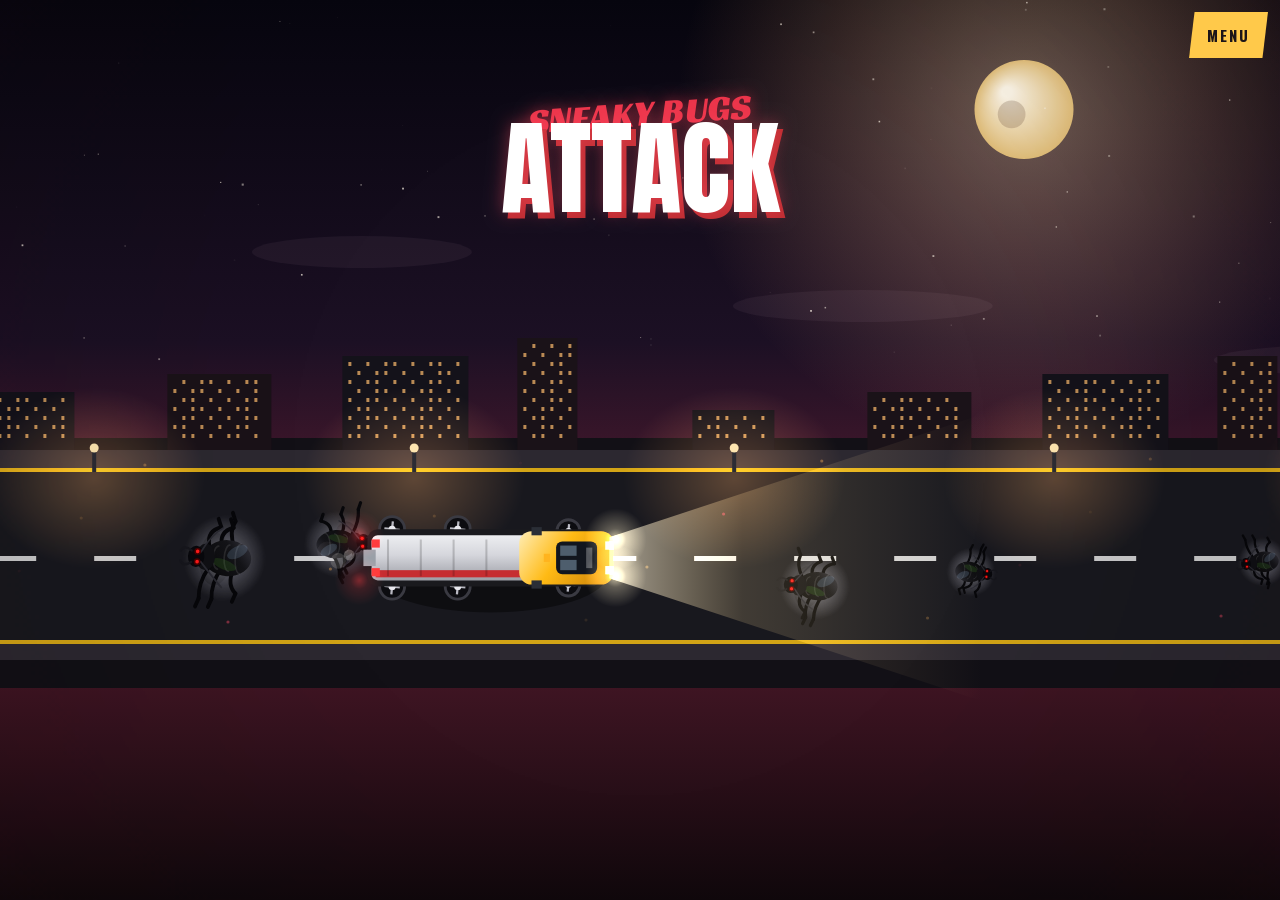
==== index.html @ 1ef84d7a "Robaki v4.9: warm flash on a successful squash. A short success flash, a slightly stronger kill shak" ====
<!DOCTYPE html>
<html lang="pl">
<head>

  <meta charset="UTF-8" />
  <meta name="viewport" content="width=device-width, initial-scale=1, maximum-scale=1, user-scalable=no, viewport-fit=cover" />
  <meta name="apple-mobile-web-app-capable" content="yes" />
  <meta name="mobile-web-app-capable" content="yes" />
  <meta name="apple-mobile-web-app-status-bar-style" content="black-translucent" />
  <meta name="theme-color" content="#1c1518" />
  <title>Sneaky Bugs – darmowa gra bez reklam | Stop60</title>
  <meta name="apple-mobile-web-app-title" content="Sneaky Bugs" />
  <meta name="application-name" content="SNEAKY BUGS" />
  <meta name="description" content="Darmowa gra bez reklam w przeglądarce: nocny truck park, 60 sekund, czarne robaki o czerwonych oczach. Bez konta – zagraj w Sneaky Bugs." />
  <meta name="robots" content="index,follow,max-image-preview:large" />
  <meta property="og:title" content="Sneaky Bugs – darmowa gra bez reklam | Stop60" />
  <meta property="og:description" content="Darmowa gra bez reklam w przeglądarce: nocny truck park, 60 sekund, czarne robaki o czerwonych oczach. Bez konta – zagraj w Sneaky Bugs." />
  <meta property="og:type" content="website" />
  <meta property="og:site_name" content="Stop60" />
  <meta property="og:url" content="https://stop60.no/robaki/" />
  <meta property="og:locale" content="pl_PL" />
  <meta property="og:locale:alternate" content="en_GB" />
  <link rel="canonical" href="https://stop60.no/robaki/" />
  <link rel="alternate" hreflang="pl" href="https://stop60.no/robaki/" />
  <link rel="alternate" hreflang="en" href="https://stop60.no/robaki/en/" />
  <link rel="alternate" hreflang="x-default" href="https://stop60.no/robaki/" />
  <meta property="og:image" content="https://stop60.no/robaki/intro.jpg" />
  <meta name="twitter:card" content="summary_large_image" />
  <meta name="twitter:title" content="Sneaky Bugs – darmowa gra bez reklam | Stop60" />
  <meta name="twitter:description" content="Darmowa gra bez reklam w przeglądarce: nocny truck park, 60 sekund, czarne robaki o czerwonych oczach. Bez konta – zagraj w Sneaky Bugs." />
  <meta name="twitter:image" content="https://stop60.no/robaki/intro.jpg" />
  <meta name="copyright" content="© 2026 Stop60" />
  <meta name="robaki-version" content="v4.7-fast-start" />
  <link rel="apple-touch-icon" sizes="180x180" href="apple-touch-icon.png?v=1"/>
  <link rel="icon" type="image/png" sizes="32x32" href="favicon-32.png?v=1"/>
  <link rel="icon" type="image/png" sizes="16x16" href="favicon-16.png?v=1"/>
  <link rel="icon" href="favicon.ico?v=1" sizes="any"/>
  <link rel="manifest" href="manifest.webmanifest?v=1"/>
  <link rel="stylesheet" href="fonts/fonts.css?v=4.4" />
  <style>
    /* =====================================================================
       THEME — every colour / font of the game lives here.
       The canvas reads the same variables at start-up (THEME object in JS),
       so changing a value below re-skins menus, HUD AND the drawn world.
       Palette: night truck park (charcoal / burgundy / red / pink-red / white)
       ===================================================================== */
    :root {
      --c-ink:   #1c1518;   /* black / charcoal background */
      --c-wine:  #351b20;   /* burgundy panels */
      --c-red:   #c62d31;   /* vivid red: buttons, accents */
      --c-pink:  #ed354b;   /* bright pink-red: highlights, focus */
      --c-white: #f5f5f5;   /* text */
      --c-muted: #b9a9ad;   /* secondary text */
      --c-gold:  #ffc94a;   /* points / combo */
      --c-good:  #5fe08a;   /* time bonus / ok */
      --c-venom: #8cff3a;   /* venom green */
      --c-eye:   #ff1a1a;   /* blood-red bug eyes */
      --font-ui:    'Oswald', 'Arial Narrow', 'Roboto Condensed', Impact, sans-serif;     /* bold condensed UI */
      --font-title: 'Racing Sans One', 'Oswald', Impact, sans-serif;                      /* italic sporty accent */
      --font-heavy: 'Anton', Impact, 'Arial Black', sans-serif;                            /* heavy block headings */
      --bg-lines: repeating-radial-gradient(ellipse 140% 90% at 115% 115%, rgba(255,255,255,0) 0 13px, rgba(255,255,255,.075) 13px 14px);
      --bg-grad: linear-gradient(180deg, rgba(28,21,24,.97) 0%, rgba(40,22,26,.93) 42%, rgba(120,30,36,.9) 78%, rgba(198,45,49,.92) 100%);
      --panel: rgba(28,21,24,.86);
      --radius: 4px;
    }
    * { box-sizing: border-box; margin: 0; padding: 0; -webkit-tap-highlight-color: transparent; -webkit-user-select: none; user-select: none; -webkit-touch-callout: none; }
    html, body {
      width: 100%; height: 100%; background: var(--c-ink); overflow: hidden;
      font-family: var(--font-ui); color: var(--c-white);
      position: fixed; inset: 0; touch-action: none; overscroll-behavior: none;
    }
    #wrap, #stage { position: absolute; inset: 0; width: 100%; height: 100%; }
    canvas { display: block; width: 100%; height: 100%; background: var(--c-ink); touch-action: none; }
    #safeProbe { position: absolute; left: 0; top: 0; width: 1px; height: 1px; visibility: hidden; padding-top: env(safe-area-inset-top, 0px); padding-bottom: env(safe-area-inset-bottom, 0px); padding-left: env(safe-area-inset-left, 0px); padding-right: env(safe-area-inset-right, 0px); }

    /* ---------------- HUD ---------------- */
    #hud { position: absolute; left: 0; right: 0; top: 0; pointer-events: none; padding: calc(6px + env(safe-area-inset-top, 0px)) 8px 0; }
    .hud-top { display: flex; gap: 6px; align-items: stretch; }
    .hcard { background: linear-gradient(180deg, rgba(36,22,26,.88), rgba(14,10,12,.82)); border: 1px solid rgba(255,255,255,.1); border-left: 3px solid var(--c-red); padding: 3px 8px 4px; border-radius: 8px; display: flex; flex-direction: column; justify-content: center; min-width: 66px; box-shadow: 0 8px 22px rgba(0,0,0,.35), inset 0 1px 0 rgba(255,255,255,.08); -webkit-backdrop-filter: blur(8px); backdrop-filter: blur(8px); }
    .hcard label, .hmid label { font-size: 10px; letter-spacing: 1.5px; color: var(--c-muted); font-weight: 500; }
    .hcard b { font-family: var(--font-heavy); font-weight: 400; font-size: 26px; line-height: 1; letter-spacing: .5px; text-shadow: 0 2px 8px rgba(0,0,0,.45); }
    .hcard.time b.low { color: var(--c-pink); animation: lowPulse .55s ease-in-out infinite; }
    .hcard.score { border-left-color: var(--c-gold); text-align: right; align-items: flex-end; }
    .hcard.score b { color: var(--c-gold); font-size: 22px; text-shadow: 0 0 14px rgba(255,201,74,.55); }
    .hmid { flex: 1; min-width: 0; background: linear-gradient(180deg, rgba(36,22,26,.88), rgba(14,10,12,.82)); border: 1px solid rgba(255,255,255,.1); border-radius: 8px; padding: 4px 8px 5px; box-shadow: 0 8px 22px rgba(0,0,0,.35), inset 0 1px 0 rgba(255,255,255,.08); -webkit-backdrop-filter: blur(8px); backdrop-filter: blur(8px); }
    .hrow { display: flex; justify-content: space-between; align-items: baseline; gap: 6px; font-size: 12px; letter-spacing: .5px; white-space: nowrap; }
    .hrow span { overflow: hidden; text-overflow: ellipsis; }
    .bar { height: 8px; background: rgba(255,255,255,.12); margin: 2px 0 3px; border-radius: 2px; overflow: hidden; transform: skewX(-18deg); }
    .bar > div { height: 100%; width: 100%; background: linear-gradient(90deg, #ff5a62, var(--c-pink)); box-shadow: 0 0 10px rgba(237,53,75,.65); transition: width .15s; }
    .bar > div.hurt { background: linear-gradient(90deg, #ff2030, #ffd0d6); animation: lowPulse .4s ease-in-out infinite; }
    .bar.thin { height: 4px; margin: 2px 0 1px; }
    .bar.thin > div { background: linear-gradient(90deg, #fff, var(--c-gold)); transition: none; }
    #waveTxt { color: var(--c-white); font-weight: 600; }
    #aliveTxt { color: var(--c-pink); font-weight: 600; }
    #nextSkill { color: var(--c-muted); font-size: 11px; }
    .hbtns { display: flex; flex-direction: column; gap: 4px; }
    .hbtns button { pointer-events: auto; }
    #chips { display: flex; flex-wrap: wrap; gap: 4px; margin-top: 5px; min-height: 20px; }
    .chip { font-size: 11px; font-weight: 600; letter-spacing: 1px; padding: 2px 8px; background: var(--c-white); color: var(--c-ink); border-radius: 2px; transform: skewX(-12deg); }
    .chip.c-turbo { background: var(--c-gold); } .chip.c-crush { background: #ff8a3d; } .chip.c-armor { background: #9fd6ff; }

    /* ---------------- overlays ---------------- */
    .ov { position: absolute; inset: 0; display: flex; flex-direction: column; align-items: center; text-align: center;
          background: var(--bg-lines), var(--bg-grad);
          padding: calc(18px + env(safe-area-inset-top, 0px)) 18px calc(18px + env(safe-area-inset-bottom, 0px));
          overflow-y: auto; -webkit-overflow-scrolling: touch; touch-action: pan-y; }
    .ov > :first-child { margin-top: auto; } .ov > :last-child { margin-bottom: auto; }
    .ov.dim { background: var(--bg-lines), linear-gradient(180deg, rgba(28,21,24,.9), rgba(53,27,32,.92)); }
    .logo { display: flex; flex-direction: column; align-items: center; line-height: 1; margin-bottom: 6px; }
    .logo-top { font-family: var(--font-title); font-size: clamp(26px, 8vw, 40px); color: var(--c-pink); transform: rotate(-4deg); letter-spacing: 1px; text-shadow: 0 3px 0 var(--c-ink); }
    .logo-main { font-family: var(--font-heavy); font-size: clamp(38px, 12.5vw, 66px); letter-spacing: 1px; text-transform: uppercase; transform: skewX(-10deg); text-shadow: 0 4px 0 var(--c-red), 0 8px 18px rgba(0,0,0,.6); }
    #langSw { position: absolute; top: calc(10px + env(safe-area-inset-top, 0px)); left: calc(10px + env(safe-area-inset-left, 0px)); display: flex; gap: 4px; z-index: 5; }
    #langSw .ibtn { width: 44px; height: 40px; font-size: 14px; letter-spacing: 1px; }
    #langSw .ibtn.on { background: var(--c-red); border-color: var(--c-white); }
    .icons em { font-style: normal; }
    .logo-pl { margin-top: 2px; font-family: var(--font-title); font-size: 15px; letter-spacing: .5px; color: #e8dcdf; transform: rotate(-2deg); }
    .legal { font-size: 11px !important; color: var(--c-muted); margin: 8px 0 0 !important; letter-spacing: .3px; }
    .legal a { color: var(--c-white); text-decoration: underline; display: inline-block; padding: 8px 2px; margin: -8px 0; }
    .logo-sub { margin-top: 8px; font-weight: 600; font-size: 13px; letter-spacing: 3px; padding: 3px 12px; background: var(--c-white); color: var(--c-ink); transform: skewX(-12deg); }
    h1.head { font-family: var(--font-heavy); font-weight: 400; font-size: clamp(38px, 12vw, 64px); line-height: 1.02; text-transform: uppercase; transform: skewX(-8deg); text-shadow: 0 4px 0 var(--c-red), 0 8px 16px rgba(0,0,0,.6); }
    .kicker { font-family: var(--font-title); color: var(--c-pink); font-size: 20px; transform: rotate(-3deg); }
    .ov p { max-width: 520px; line-height: 1.4; margin: 6px 0; font-size: clamp(13px, 3.7vw, 16px); letter-spacing: .3px; }
    .checks { list-style: none; display: grid; grid-template-columns: 1fr 1fr; gap: 6px 14px; margin: 12px 0 6px; max-width: 360px; width: 100%; }
    .checks li { display: flex; align-items: center; justify-content: space-between; gap: 8px; font-style: italic; font-weight: 700; font-size: 13px; letter-spacing: .5px; text-transform: uppercase; text-align: left; }
    .checks li i { flex: none; width: 20px; height: 20px; background: var(--c-white); color: var(--c-ink); font-style: normal; font-weight: 700; line-height: 20px; text-align: center; border-radius: 2px; font-size: 14px; }
    .howto { font-size: 13px !important; color: #e8dcdf; }
    .icons { display: flex; flex-wrap: wrap; gap: 6px; justify-content: center; margin: 4px 0 2px; }
    .icons span { display: inline-flex; align-items: center; gap: 4px; font-size: 11px; letter-spacing: .5px; color: var(--c-white); }
    .icons b { width: 22px; height: 22px; line-height: 22px; text-align: center; border-radius: 3px; color: var(--c-ink); font-size: 13px; }
    .best { color: var(--c-gold); font-weight: 600; letter-spacing: 1px; }
    button { font-family: var(--font-ui); touch-action: manipulation; cursor: pointer; color: var(--c-white); }
    .btn { margin-top: 14px; padding: 14px 30px; font-size: 19px; font-weight: 700; letter-spacing: 2px; text-transform: uppercase;
           background: var(--c-red); border: 0; min-height: 52px; min-width: 190px;
           clip-path: polygon(7% 0, 100% 0, 93% 100%, 0 100%); box-shadow: inset 0 -4px 0 rgba(0,0,0,.25); }
    .btn:active { background: var(--c-pink); transform: scale(.98); }
    .btn.ghost { background: var(--c-white); color: var(--c-ink); font-size: 16px; min-height: 46px; min-width: 140px; }
    .btn.ghost:active { background: #ddd; }
    .btnrow { display: flex; gap: 8px; flex-wrap: wrap; justify-content: center; }
    .ibtn { margin: 0; padding: 0; width: 40px; height: 40px; min-width: 40px; font-size: 16px; font-weight: 700; background: var(--panel); border: 1px solid rgba(245,245,245,.35); border-radius: var(--radius); }
    .ibtn:active { background: var(--c-red); }
    #sndMenu { position: absolute; top: calc(10px + env(safe-area-inset-top, 0px)); right: 10px; z-index: 5; }
    #skip { position: absolute; z-index: 6; top: calc(12px + env(safe-area-inset-top, 0px)); right: 12px; margin: 0; font-size: 15px; font-weight: 700; padding: 10px 18px; min-width: 0; min-height: 46px;
            background: var(--c-gold) !important; color: var(--c-ink) !important; box-shadow: 0 0 0 2px rgba(0,0,0,.65), 0 4px 16px rgba(0,0,0,.7); }
    .nickbox { width: 100%; max-width: 340px; margin: 10px 0 0; text-align: left; }
    .nickbox > label { font-size: 12px; letter-spacing: 2px; color: var(--c-white); font-weight: 600; display: block; margin-bottom: 4px; }
    input, textarea { -webkit-user-select: text; user-select: text; }
    #nick { width: 100%; font: 600 19px var(--font-ui); letter-spacing: 1px; padding: 10px 12px; background: rgba(28,21,24,.85); color: var(--c-white); border: 2px solid rgba(245,245,245,.5); border-radius: var(--radius); outline: none; touch-action: manipulation; }
    #nick:focus { border-color: var(--c-pink); box-shadow: 0 0 0 3px rgba(237,53,75,.35); }
    .err { color: #ffb1bb; font-size: 12px; min-height: 15px; margin-top: 3px; }
    .lb-note { font-size: 11px; line-height: 1.4; color: var(--c-muted); }
    .lb-note p { margin: 0 !important; font-size: 11px !important; max-width: none !important; }
    .lb-note a { color: var(--c-white); text-decoration: underline; display: inline-block; padding: 8px 4px; margin: -8px -4px; }
    .chk { display: flex; align-items: center; gap: 10px; min-height: 44px; cursor: pointer; font-size: 13px; color: var(--c-white); }
    .nickbox > label.chk { display: flex; font-size: 13px; letter-spacing: normal; font-weight: 400; margin: 0; }
    .chk input { width: 22px; height: 22px; accent-color: var(--c-red); margin: 0; flex: none; }
    #hint { position: absolute; left: 0; right: 0; bottom: calc(140px + env(safe-area-inset-bottom, 0px)); text-align: center; pointer-events: none; display: none; }
    #hint span { display: inline-block; background: var(--panel); border-left: 3px solid var(--c-pink); padding: 6px 12px; font-size: 14px; letter-spacing: .5px; }
    .scorebig { margin: 10px 0 2px; display: flex; flex-direction: column; align-items: center; max-width: 100%; min-width: 0; }
    .scorebig small { font-size: 13px; letter-spacing: 2px; color: var(--c-muted); }
    .scorebig b { font-family: var(--font-heavy); font-weight: 400; font-size: 56px; line-height: 1; color: var(--c-gold); text-shadow: 0 4px 0 var(--c-red); }
    .scorebig span { font-size: 11px; letter-spacing: 3px; }
    .stats { display: grid; grid-template-columns: repeat(3, 1fr); gap: 5px; width: 100%; max-width: 360px; margin: 8px 0; }
    .stats div { background: var(--panel); border-top: 2px solid var(--c-red); padding: 5px 2px 6px; border-radius: 2px; }
    .stats b { display: block; font-family: var(--font-heavy); font-weight: 400; font-size: 20px; }
    .stats small { font-size: 10px; letter-spacing: 1px; color: var(--c-muted); text-transform: uppercase; }
    .rank { width: 100%; max-width: 340px; margin: 8px 0 0; text-align: left; font-size: 15px; }
    .rank-cap { font-size: 11px; letter-spacing: 2px; color: var(--c-white); font-weight: 600; text-align: center; margin-bottom: 4px; }
    .rank ol { list-style: none; border-radius: var(--radius); overflow: hidden; }
    .rank li { display: flex; gap: 8px; padding: 5px 10px 5px 0; background: rgba(28,21,24,.82); border-top: 1px solid rgba(245,245,245,.08); align-items: center; }
    .rank li:first-child { border-top: 0; }
    .rank li .pos { width: 30px; text-align: center; flex: none; background: var(--c-wine); align-self: stretch; display: flex; align-items: center; justify-content: center; margin: -5px 0; font-weight: 700; color: var(--c-white); }
    .rank li:nth-child(1) .pos, .rank li:nth-child(2) .pos, .rank li:nth-child(3) .pos { background: var(--c-red); }
    .rank li .nm { flex: 1; overflow: hidden; text-overflow: ellipsis; white-space: nowrap; letter-spacing: .5px; }
    .rank li .sc { color: var(--c-gold); flex: none; font-weight: 600; }
    .rank li .tag { color: var(--c-pink); font-size: 11px; }
    .rank li.mine .nm { color: #ffd0d6; }
    .rank li.me { background: linear-gradient(90deg, var(--c-red), var(--c-wine)); }
    .rank li.me .nm, .rank li.me .sc { color: var(--c-white); font-weight: 700; }
    .rank .empty { text-align: center; color: var(--c-muted); padding: 10px; font-size: 13px; background: rgba(28,21,24,.8); }
    .endside { width: 100%; display: flex; flex-direction: column; align-items: center; flex-shrink: 0; }
    .evlog { width: 100%; max-width: 360px; margin: 8px 0 0; text-align: left; }
    .evsum { display: flex; flex-wrap: wrap; gap: 4px; justify-content: center; margin-bottom: 4px; }
    .evsum span { font-size: 11px; letter-spacing: .5px; padding: 2px 7px; background: rgba(28,21,24,.85); border: 1px solid rgba(245,245,245,.18); border-radius: 2px; white-space: nowrap; }
    .evsum b { color: var(--c-gold); font-weight: 700; }
    .evlog ol { list-style: none; max-height: 132px; overflow-y: auto; -webkit-overflow-scrolling: touch; overscroll-behavior: contain; touch-action: pan-y;
                background: rgba(28,21,24,.82); border-radius: var(--radius); padding: 2px 0; }
    .evlog li { display: flex; gap: 8px; align-items: baseline; padding: 2px 8px; font-size: 12px; line-height: 1.35; border-left: 3px solid rgba(245,245,245,.25); }
    .evlog li + li { border-top: 1px solid rgba(245,245,245,.06); }
    .evlog li time { flex: none; width: 34px; color: var(--c-muted); font-variant-numeric: tabular-nums; font-size: 11px; }
    .evlog li span { flex: 1; min-width: 0; overflow-wrap: anywhere; }
    .evlog li.k-wave { border-left-color: var(--c-pink); } .evlog li.k-skill { border-left-color: var(--c-gold); } .evlog li.k-pick { border-left-color: #9fd6ff; }
    .evlog li.k-time { border-left-color: var(--c-good); } .evlog li.k-zone { border-left-color: #c9b7ff; } .evlog li.k-combo { border-left-color: #ff8a3d; }
    .evlog li.k-hp { border-left-color: #ff3030; } .evlog li.k-end { border-left-color: var(--c-white); font-weight: 600; }
    .evlog .empty { text-align: center; color: var(--c-muted); padding: 8px; font-size: 12px; border: 0; display: block; }
    .send { font-size: 12px !important; color: var(--c-muted); min-height: 16px; margin: 6px 0 0 !important; }
    .send.bad { color: #ffb1bb; } .send.ok { color: var(--c-good); }
    #hudNick { max-width: 74px; overflow: hidden; text-overflow: ellipsis; white-space: nowrap; }

    /* ---------- iPhone landscape (Dynamic Island / home bar on the sides): keep everything inside the safe area ---------- */
    #hud { padding-left: calc(8px + env(safe-area-inset-left, 0px)); padding-right: calc(8px + env(safe-area-inset-right, 0px)); }
    .ov { padding-left: calc(18px + env(safe-area-inset-left, 0px)); padding-right: calc(18px + env(safe-area-inset-right, 0px)); }
    #sndMenu { right: calc(10px + env(safe-area-inset-right, 0px)); }
    #skip { right: calc(12px + env(safe-area-inset-right, 0px)); }
    /* short landscape screens: menu and end screen in two columns, so START / JESZCZE RAZ fit without scrolling */
    @media (orientation: landscape) and (max-height: 520px) {
      #end-overlay:not([style*="none"]) { display: grid !important; }
      #end-overlay { grid-template-columns: minmax(0, 1.15fr) minmax(0, 1fr); column-gap: 28px; align-content: center; justify-items: center; align-items: center; padding-top: calc(10px + env(safe-area-inset-top, 0px)); padding-bottom: calc(10px + env(safe-area-inset-bottom, 0px)); }
      .ov > :first-child, .ov > :last-child { margin-top: 0; margin-bottom: 0; }
      #end-overlay > * { grid-column: 1; }
      #end-overlay > #endSide { grid-column: 2; grid-row: 1 / span 6; align-self: center; margin: 0; height: calc(100vh - 86px - env(safe-area-inset-top, 0px) - env(safe-area-inset-bottom, 0px)); height: calc(100dvh - 86px - env(safe-area-inset-top, 0px) - env(safe-area-inset-bottom, 0px)); }
      #endSide .evlog > .rank-cap, #endSide .evsum { margin-right: calc(48px + env(safe-area-inset-right, 0px)); }
      #endSide .rank { margin: 6px 0 0; flex: 1 1 0; min-height: 0; overflow-y: auto; overscroll-behavior: contain; }
      #endSide .evlog { margin: 0; flex: 1.5 1 0; min-height: 0; display: flex; flex-direction: column; }
      #endSide .evlog ol { max-height: none; flex: 1 1 auto; min-height: 0; }
      .evsum { gap: 3px; margin-bottom: 3px; } .evsum span { font-size: 10px; padding: 1px 4px; letter-spacing: 0; } .evlog li { font-size: 11.5px; padding: 1px 8px; }
      #end-overlay > #endSend { grid-column: 2; grid-row: 7; margin: 4px 0 0 !important; }
      #end-overlay > .btnrow { grid-row: 7; }
      #end-overlay .btn { margin-top: 6px; min-height: 44px; padding: 10px 18px; font-size: 16px; min-width: 140px; }
      #end-overlay h1.head { font-size: 38px; } #end-overlay .kicker { font-size: 16px; } #end-overlay p { margin: 2px 0; font-size: 12px; }
      .scorebig { margin: 2px 0 0; } .scorebig b { font-size: 40px; }
      .stats { margin: 4px 0; } .stats div { padding: 3px 2px 4px; } .stats b { font-size: 16px; }
      .rank li { padding: 3px 10px 3px 0; font-size: 14px; } .rank li .pos { margin: -3px 0; }
      #rank-overlay h1.head, #pause-overlay h1.head { font-size: 40px; }
    }

    /* ===== v4.4 menu: one screen, no scrolling (portrait grid / landscape 3 columns) + QR ===== */
    #title-overlay { padding-top: calc(8px + env(safe-area-inset-top, 0px)); padding-bottom: calc(8px + env(safe-area-inset-bottom, 0px)); }
    .menu { margin: auto 0 !important; width: 100%; max-width: 400px; display: grid; grid-template-columns: auto minmax(0, 1fr); column-gap: 14px; row-gap: clamp(3px, 1vh, 9px);
            grid-template-areas: "logo logo" "qr checks" "howto howto" "icons icons" "nick nick" "best best" "btns btns" "legal legal"; align-items: center; }
    .menu .mA, .menu .mB, .menu .mQ { display: contents; }
    .menu .logo { grid-area: logo; margin: 0; } .menu .checks { grid-area: checks; } .menu .howto { grid-area: howto; } .menu .icons { grid-area: icons; }
    .menu .nickbox { grid-area: nick; margin: 0; max-width: none; } .menu .best { grid-area: best; margin: 0; } .menu .btnrow { grid-area: btns; } .menu .legal { grid-area: legal; margin: 0 !important; }
    .menu .qrbox { grid-area: qr; display: flex; flex-direction: column; align-items: center; gap: clamp(4px, .9vh, 8px); }
    .menu p { margin: 0; }
    .menu .best:empty { display: none; }
    .menu .logo-top { font-size: clamp(22px, min(8vw, 4.6vh), 40px); } .menu .logo-main { font-size: clamp(32px, min(12.5vw, 7.4vh), 66px); }
    .menu .logo-pl { font-size: clamp(12px, 2.2vh, 15px); } .menu .logo-sub { margin-top: clamp(3px, .9vh, 8px); font-size: clamp(10.5px, 2vh, 13px); }
    .menu .checks { grid-template-columns: 1fr; gap: clamp(3px, .9vh, 7px); margin: 0; max-width: none; }
    .menu .checks li { font-size: clamp(11px, 2vh, 13px); }
    .menu .howto { font-size: clamp(11.5px, 2vh, 13px) !important; line-height: 1.35; max-width: none; }
    .menu .icons { margin: 0; }
    .menu #nick { padding: clamp(6px, 1.3vh, 10px) 12px; font-size: clamp(16px, 2.8vh, 19px); }
    .menu .nickbox > label { margin-bottom: 3px; }
    .menu .err { min-height: 0; } .menu .err:empty { display: none; }
    .menu .lb-note { margin-top: 4px; }
    .menu .chk { min-height: clamp(32px, 5.6vh, 44px); }
    .menu .btnrow { flex-wrap: nowrap; width: 100%; }
    .menu .btnrow .btn { margin-top: 0; flex: 1 1 auto; min-width: 0; padding: clamp(9px, 1.8vh, 14px) 14px; min-height: clamp(44px, 7.4vh, 52px); }
    .menu .btnrow .btn:first-child { flex-grow: 1.4; }
    .menu .btnrow .btn.ghost { min-height: clamp(44px, 7.4vh, 52px); font-size: clamp(14px, 2.4vh, 16px); padding-left: 10px; padding-right: 10px; }
    .menu .legal a { padding: 6px 2px; margin: -6px 0; }
    .qr { margin: 0; display: flex; flex-direction: column; align-items: center; gap: 3px; }
    .qrsvg { display: block; width: var(--qr, clamp(84px, 15vh, 132px)); height: auto; background: #fff; border-radius: 3px; box-shadow: 0 2px 10px rgba(0,0,0,.45); }
    .qr figcaption { font-size: 11px; font-weight: 600; letter-spacing: .8px; color: var(--c-white); text-transform: uppercase; white-space: nowrap; }
    /* JS progressive fitting (only when the screen is really short) */
    .menu.fit1 .icons { display: none; }
    .menu.fit2 .checks { display: none; } .menu.fit2 .howto { grid-area: checks; text-align: left; }
    .menu.fit3 { --qr: 76px; } .menu.fit3 .logo-pl { display: none; }
    .menu.fit4 .logo-sub { display: none; } .menu.fit4 .chk { min-height: 30px; }
    .menu.fit5 .logo-top { font-size: 20px; } .menu.fit5 .logo-main { font-size: 30px; } .menu.fit5 .lb-note p { font-size: 10px !important; }
    .endqr { display: none; margin-top: 10px; } .endqr .qrsvg { --qr: 92px; width: 92px; }
    .endqr.show { display: flex; }
    @media (orientation: landscape) and (min-width: 1000px) and (min-height: 640px) {
      .menu .howto { font-size: 15px !important; } .menu .checks li { font-size: 14px; } .menu .icons span { font-size: 13px; }
      .menu .lb-note p { font-size: 12.5px !important; } .menu .chk { font-size: 15px; } .menu .nickbox > label { font-size: 14px; }
      .menu .legal { font-size: 12.5px !important; } .qr figcaption { font-size: 13px; }
      .menu .mA { max-width: 400px; } .menu .mB { max-width: 380px; }
    }
    @media (min-width: 760px) and (min-height: 521px) {
      .endqr { position: absolute; right: calc(28px + env(safe-area-inset-right, 0px)); bottom: calc(28px + env(safe-area-inset-bottom, 0px)); margin: 0; }
      .endqr .qrsvg { --qr: 120px; width: 120px; }
      .endqr.inl { position: static; margin-top: 10px; } .endqr.inl .qrsvg { width: 92px; }
    }
    @media (orientation: landscape) and (min-width: 560px) {
      .menu { max-width: 1040px; display: flex; flex-direction: row; align-items: center; justify-content: center; gap: clamp(14px, 3.2vw, 44px); }
      .menu .mA, .menu .mB, .menu .mQ { display: flex; flex-direction: column; align-items: center; gap: clamp(3px, 1.3vh, 10px); min-width: 0; }
      .menu .mA { flex: 1 1 0; max-width: 360px; } .menu .mB { flex: 1 1 0; max-width: 340px; } .menu .mQ { flex: none; gap: 10px; }
      .menu .checks { grid-template-columns: 1fr 1fr; column-gap: 12px; }
      .menu .logo-top { font-size: clamp(20px, 6vh, 40px); } .menu .logo-main { font-size: clamp(30px, 10vh, 66px); }
      .menu .logo-pl { font-size: clamp(11px, 3vh, 15px); } .menu .logo-sub { font-size: clamp(10px, 2.8vh, 13px); }
      .menu .checks li { font-size: clamp(10.5px, 3vh, 13px); } .menu .checks li i { width: 16px; height: 16px; line-height: 16px; font-size: 11px; }
      .menu .howto { font-size: clamp(11px, 3vh, 13px) !important; }
      .menu .chk { min-height: clamp(30px, 9vh, 44px); }
      .menu #nick { padding: clamp(5px, 1.8vh, 10px) 12px; font-size: clamp(15px, 4.4vh, 19px); }
      .menu .btnrow .btn, .menu .btnrow .btn.ghost { min-height: clamp(42px, 12vh, 52px); padding-top: 8px; padding-bottom: 8px; font-size: clamp(14px, 4.4vh, 19px); letter-spacing: 1px; }
      .menu .btnrow .btn.ghost { font-size: clamp(13px, 3.8vh, 16px); }
      .qrsvg { width: var(--qr, clamp(80px, 30vh, 150px)); }
      #langSw { position: static; }
      .menu.fit2 .checks { display: grid; } .menu.fit2 .howto { display: none; }
      .menu.fit3 .checks { display: none; }
    }
    /* share (Web Share API, fallback: copy link) */
    .shbtn { display: inline-flex; align-items: center; justify-content: center; gap: 6px; min-height: 34px; padding: 6px 12px; font: 600 12px var(--font-ui); letter-spacing: 1px; text-transform: uppercase; white-space: nowrap;
             color: var(--c-white); background: rgba(28,21,24,.85); border: 1px solid rgba(245,245,245,.45); border-radius: 999px; cursor: pointer; touch-action: manipulation; }
    .shbtn:active { background: var(--c-red); }
    .shico { width: 15px; height: 15px; flex: none; fill: none; stroke: var(--c-gold); stroke-width: 2.2; stroke-linecap: round; stroke-linejoin: round; }
    .bestrow { display: flex; flex-wrap: wrap; align-items: center; justify-content: center; gap: 6px 12px; margin: 4px 0; }
    .bestrow .best { margin: 0; } .bestrow .best:empty { display: none; }
    /* v4.8: spoiler-free result postcard (title, bug bar, points, clean path) */
    #endGrid { box-sizing: border-box; max-width: 100%; min-width: 0; margin: 8px 0 2px; padding: 8px 12px;
      font: 600 14px/1.35 ui-monospace, SFMono-Regular, Menlo, Consolas, "Courier New", monospace; letter-spacing: 0; text-transform: none; text-align: center;
      white-space: pre; color: var(--c-white); background: rgba(28,21,24,.9); border: 1px solid rgba(245,245,245,.4); border-radius: 8px;
      cursor: pointer; touch-action: manipulation; -webkit-user-select: none; user-select: none; overflow: hidden; }
    #endGrid:focus { outline: 2px solid var(--c-gold); outline-offset: 2px; }
    #endGrid:active { background: rgba(53,27,32,.95); border-color: var(--c-pink); }
    @media (orientation: landscape) and (max-height: 520px) {
      #endGrid { font-size: 12px; line-height: 1.25; padding: 3px 8px; margin-top: 2px; }
    }
    #toast { position: absolute; left: 50%; bottom: calc(26px + env(safe-area-inset-bottom, 0px)); transform: translate(-50%, 12px); z-index: 50; pointer-events: none; opacity: 0; transition: opacity .2s, transform .2s;
             background: var(--c-white); color: var(--c-ink); font: 600 14px var(--font-ui); letter-spacing: .5px; padding: 9px 16px; border-radius: 999px; box-shadow: 0 6px 20px rgba(0,0,0,.55); white-space: nowrap; }
    #toast.on { opacity: 1; transform: translate(-50%, 0); }
    .menu.fit4 .shbtn { min-height: 30px; padding: 4px 10px; }

    /* ===== v4.5 title cinematic + juicy start ===== */
    #title-overlay { background: transparent; transition: opacity .34s ease; }
    #title-overlay > .menu { margin-top: auto; margin-bottom: auto; }
    #title-overlay.show-menu {
      background: radial-gradient(100% 80% at 50% 30%, rgba(40,10,18,.12), rgba(8,6,10,.62) 74%);
    }
    #title-overlay.cold { background: transparent; overflow: hidden; }
    #title-overlay.cold .menu { position: absolute; width: 1px; height: 1px; overflow: hidden; opacity: 0; pointer-events: none; visibility: hidden; }
    #title-overlay.show-menu .menu { animation: menuIn .55s cubic-bezier(.16,.84,.32,1) both; }
    #title-overlay.leaving { opacity: 0; pointer-events: none; }
    #title-overlay.cold ~ #sndMenu { opacity: 0; pointer-events: none; }
    #coldSkip { position: absolute; z-index: 7; top: calc(12px + env(safe-area-inset-top, 0px)); right: calc(12px + env(safe-area-inset-right, 0px)); margin: 0; display: none;
      font-size: 15px; font-weight: 700; padding: 10px 18px; min-width: 0; min-height: 46px;
      background: var(--c-gold) !important; color: var(--c-ink) !important; box-shadow: 0 0 0 2px rgba(0,0,0,.65), 0 4px 16px rgba(0,0,0,.7); }
    #title-overlay.cold #coldSkip { display: block; pointer-events: auto; }
    /* v4.7: QR is for passing the game to a phone; hide it when the player is already on one */
    @media (max-width:900px), (pointer:coarse){
      .qrbox, #menuQr, figure.endqr, #endQr { display: none !important; }
    }
    #title-overlay.show-menu .logo-top { animation: logoIn .62s cubic-bezier(.16,.84,.32,1) both; }
    #title-overlay.show-menu .logo-main { animation: logoIn .7s cubic-bezier(.16,.84,.32,1) .08s both; }
    #title-overlay.show-menu .logo-pl { animation: logoIn .7s cubic-bezier(.16,.84,.32,1) .18s both; text-shadow: 0 0 16px rgba(255,80,110,.45); }
    #startBtn {
      background: linear-gradient(180deg, #ff5d68 0%, #e02b38 46%, #9d1824 100%);
      text-shadow: 0 2px 0 rgba(0,0,0,.28);
      filter: drop-shadow(0 5px 0 #6a1018) drop-shadow(0 0 12px rgba(255,60,80,.45));
      animation: startJuice 1.55s ease-in-out infinite;
    }
    #startBtn::after {
      content: ''; position: absolute; inset: 0; pointer-events: none;
      background: linear-gradient(105deg, transparent 32%, rgba(255,255,255,.5) 50%, transparent 68%);
      transform: translateX(-130%); animation: btnShine 2.6s ease-in-out infinite;
    }
    #startBtn { position: relative; overflow: hidden; }
    @keyframes startJuice {
      0%, 100% { filter: drop-shadow(0 5px 0 #6a1018) drop-shadow(0 0 8px rgba(255,60,80,.35)); }
      50% { filter: drop-shadow(0 5px 0 #6a1018) drop-shadow(0 0 18px rgba(255,90,110,.85)); }
    }
    @keyframes btnShine { 0%, 58% { transform: translateX(-130%); } 100% { transform: translateX(130%); } }
    @keyframes logoIn {
      from { opacity: 0; filter: blur(8px); }
      to { opacity: 1; filter: none; }
    }
    @keyframes menuIn { from { opacity: 0; transform: translateY(18px); } to { opacity: 1; transform: none; } }
    @keyframes lowPulse { 0%, 100% { opacity: 1; } 50% { opacity: .55; } }
    @media (prefers-reduced-motion: reduce) {
      #startBtn, #startBtn::after, .hcard.time b.low, .bar > div.hurt, #title-overlay.show-menu .logo-top, #title-overlay.show-menu .logo-main, #title-overlay.show-menu .logo-pl, #title-overlay.show-menu .menu { animation: none; }
    }
  /* stop60 flags v1 */#langSw .ibtn{line-height:1}#langSw .ibtn::before{content:'';display:block;width:16px;height:11px;margin:0 auto 2px;border-radius:2px;background:no-repeat center/100% 100%;box-shadow:0 0 0 1px rgba(0,0,0,.5)}#langSw [data-lang=pl]::before{background-image:url("data:image/svg+xml,%3Csvg xmlns='http://www.w3.org/2000/svg' viewBox='0 0 16 10'%3E%3Crect width='16' height='10' fill='%23fff'/%3E%3Crect y='5' width='16' height='5' fill='%23dc143c'/%3E%3C/svg%3E")}#langSw [data-lang=en]::before{background-image:url("data:image/svg+xml,%3Csvg xmlns='http://www.w3.org/2000/svg' viewBox='0 0 60 30' preserveAspectRatio='none'%3E%3Crect width='60' height='30' fill='%23012169'/%3E%3Cpath d='M0 0l60 30M60 0L0 30' stroke='%23fff' stroke-width='6'/%3E%3Cpath d='M0 0l60 30M60 0L0 30' stroke='%23c8102e' stroke-width='2.4'/%3E%3Cpath d='M30 0v30M0 15h60' stroke='%23fff' stroke-width='10'/%3E%3Cpath d='M30 0v30M0 15h60' stroke='%23c8102e' stroke-width='6'/%3E%3C/svg%3E")}
</style>
</head>
<body>
  <div id="wrap">
    <div id="stage">
      <canvas id="c" width="390" height="844"></canvas>
      <div id="safeProbe"></div>
      <div id="hud" style="display:none">
        <div class="hud-top">
          <div class="hcard time"><label data-i18n="hudTime">CZAS</label><b id="t">60.0</b></div>
          <div class="hmid">
            <div class="hrow"><label data-i18n="hudCab">KABINA</label><span id="hpTxt">100%</span></div>
            <div class="bar"><div id="hpbar"></div></div>
            <div class="hrow"><span id="waveTxt">FALA 1</span><span id="aliveTxt">0</span></div>
            <div class="bar thin"><div id="skillbar"></div></div>
            <div class="hrow"><span id="nextSkill"></span></div>
          </div>
          <div class="hcard score"><label id="hudNick">PUNKTY</label><b id="s">0</b></div>
          <div class="hbtns">
            <button id="pauseBtn" class="ibtn" type="button" aria-label="Pauza" data-i18n-aria="aPause">II</button>
            <button class="sndBtn ibtn" type="button" aria-label="Dźwięk" data-i18n-aria="aSound">🔊</button>
          </div>
        </div>
        <div id="chips"></div>
      </div>

      <div id="title-overlay" class="ov cold">
        <div class="menu" id="menu">
        <div class="mA">
        <div class="logo">
          <span class="logo-top">Sneaky</span>
          <span class="logo-main">BUGS</span>
          <span class="logo-pl" data-i18n="logoPl">Atak Czarnych Robaków</span>
          <span class="logo-sub" data-i18n="logoSub">NOCNY TRUCK PARK · 60 S</span>
        </div>
        <ul class="checks">
          <li><span data-i18n="chk1">60 s + premie</span><i>✓</i></li>
          <li><span data-i18n="chk2">Fale 6·8·10·12…</span><i>✓</i></li>
          <li><span data-i18n="chk3">5 stref na mapie</span><i>✓</i></li>
          <li><span data-i18n="chk4">Umiejętności</span><i>✓</i></li>
        </ul>
        <p class="howto" data-i18n="howto">Przytrzymaj palec — ciężarówka jedzie w to miejsce. Rozjeżdżaj robaki w&nbsp;ruchu i&nbsp;uciekaj przed jadem. Co 6 robaków nowa umiejętność, co 5 robaków +1&nbsp;s. Uwaga: gra ma błyski i&nbsp;wybuchy.</p>
        <div class="icons">
          <span><b style="background:#ff6b78">+</b><em data-i18n="icRepair">naprawa</em></span><span><b style="background:#5fe08a">T</b>+5 s</span><span><b style="background:#ffc94a">»</b><em data-i18n="icTurbo">turbo</em></span><span><b style="background:#ff8a3d">✸</b><em data-i18n="icCrush">miażdż.</em></span><span><b style="background:#9fd6ff">◆</b><em data-i18n="icArmor">pancerz</em></span><span><b style="background:#f5f5f5">!</b><em data-i18n="icHorn">klakson</em></span>
        </div>
        </div>
        <div class="mB">
        <div class="nickbox">
          <label for="nick" data-i18n="nickLabel">TWÓJ NICK</label>
          <input id="nick" type="text" maxlength="16" autocomplete="nickname" autocapitalize="off" autocorrect="off" spellcheck="false" enterkeyhint="go" placeholder="np. Jacek" data-i18n-ph="nickPh" />
          <div class="err" id="nickErr"></div>
          <div class="lb-note">
            <p><span data-i18n="lbNote">Nick i wynik trafią do publicznego rankingu online. Nie wpisuj imienia i nazwiska ani e-maila.</span> <a href="prywatnosc/" target="_blank" rel="noopener" data-i18n="privacy" data-i18n-href="privacyHref">Prywatność</a></p>
            <label class="chk"><input type="checkbox" id="lbConsent" /> <span data-i18n="lbConsent">Mam co najmniej 16 lat (18 w Indiach) i chcę pokazać nick, punkty, robaki i falę w rankingu online</span></label>
          </div>
          <label class="chk"><input type="checkbox" id="showIntroChk" /> <span data-i18n="showIntro">Pokaż intro przed grą</span></label>
          <div style="display:flex;align-items:center;gap:10px;flex-wrap:wrap"><label class="chk"><input type="checkbox" id="tiltChk" /> <span data-i18n="tilt">Steruj pochyleniem</span></label><button type="button" id="tiltCal" class="btn ghost" data-i18n="calib" style="margin:0;min-height:36px;min-width:0;padding:4px 12px;font-size:13px" hidden>Kalibruj</button></div>
          <p id="tiltMsg" role="status" style="color:#ffba14;font-size:12px;margin:2px 0" hidden></p>
        </div>
        <p class="best" id="bestMenu"></p>
        <p id="startErr" role="alert" style="color:#ffb1bb;font-size:13px;font-weight:700;margin:4px 0;text-align:center" hidden></p>
        <div class="btnrow">
          <button id="startBtn" class="btn" type="button" data-i18n="start">ROZPOCZNIJ</button>
          <button id="rankBtn" class="btn ghost" type="button" data-i18n="ranking">RANKING</button>
        </div>
        <p class="legal">© 2026 Stop60 · <a href="prywatnosc/" target="_blank" rel="noopener" data-i18n="privacy" data-i18n-href="privacyHref">Prywatność</a> · <a href="informacje/" target="_blank" rel="noopener" data-i18n="terms" data-i18n-href="termsHref">Zasady i licencje</a></p>
        </div>
        <div class="mQ">
          <div class="qrbox"><figure class="qr" id="menuQr" role="img" aria-label="QR: https://stop60.no/robaki/"><svg class="qrsvg" viewBox="0 0 37 37" shape-rendering="crispEdges" aria-hidden="true" focusable="false"><rect width="37" height="37" fill="#fff"/><path transform="translate(4 4)" stroke="#000" d="M0 0.5h7m1 0h8m2 0h1m3 0h7m-29 1h1m5 0h1m1 0h1m1 0h1m2 0h3m1 0h3m2 0h1m5 0h1m-29 1h1m1 0h3m1 0h1m1 0h7m4 0h1m2 0h1m1 0h3m1 0h1m-29 1h1m1 0h3m1 0h1m2 0h1m2 0h1m1 0h2m1 0h1m2 0h1m1 0h1m1 0h3m1 0h1m-29 1h1m1 0h3m1 0h1m1 0h4m1 0h1m1 0h1m2 0h2m2 0h1m1 0h3m1 0h1m-29 1h1m5 0h1m2 0h1m3 0h2m2 0h2m3 0h1m5 0h1m-29 1h7m1 0h1m1 0h1m1 0h1m1 0h1m1 0h1m1 0h1m1 0h1m1 0h7m-19 1h2m2 0h1m5 0h1m-21 1h1m2 0h17m1 0h1m2 0h1m1 0h3m-29 1h3m1 0h1m4 0h4m1 0h1m2 0h3m1 0h1m2 0h1m1 0h2m-28 1h3m1 0h1m1 0h2m2 0h1m1 0h1m1 0h1m8 0h2m1 0h1m-26 1h1m1 0h3m1 0h1m1 0h2m3 0h2m1 0h1m1 0h2m2 0h3m2 0h1m-29 1h1m3 0h3m3 0h1m2 0h2m2 0h2m1 0h3m5 0h1m-29 1h2m3 0h1m2 0h2m1 0h2m4 0h2m2 0h8m-28 1h2m1 0h1m1 0h1m1 0h1m1 0h1m1 0h1m1 0h2m1 0h1m1 0h1m1 0h3m2 0h1m1 0h1m-27 1h1m4 0h1m3 0h4m1 0h5m1 0h2m2 0h1m1 0h1m-27 1h2m1 0h4m3 0h1m2 0h1m1 0h1m3 0h1m1 0h1m1 0h1m-26 1h1m3 0h2m1 0h4m1 0h1m4 0h4m3 0h1m1 0h2m-28 1h2m1 0h6m3 0h3m1 0h4m3 0h3m2 0h1m-29 1h3m4 0h1m2 0h4m1 0h2m5 0h5m-27 1h3m1 0h1m1 0h1m1 0h1m3 0h2m4 0h1m1 0h8m-20 1h6m2 0h2m2 0h1m3 0h2m-26 1h7m1 0h2m1 0h1m1 0h1m1 0h2m2 0h2m1 0h1m1 0h2m-26 1h1m5 0h1m1 0h6m2 0h1m1 0h1m1 0h1m3 0h1m2 0h2m-29 1h1m1 0h3m1 0h1m1 0h3m1 0h2m1 0h3m1 0h7m1 0h1m-28 1h1m1 0h3m1 0h1m1 0h2m1 0h1m2 0h1m1 0h1m1 0h1m2 0h1m1 0h1m3 0h1m-28 1h1m1 0h3m1 0h1m2 0h1m2 0h1m3 0h1m1 0h1m1 0h2m1 0h2m1 0h3m-29 1h1m5 0h1m4 0h1m1 0h1m1 0h1m5 0h1m1 0h1m1 0h2m1 0h1m-29 1h7m1 0h1m1 0h5m1 0h10"/></svg><figcaption data-i18n="qrLabel">Zeskanuj i zagraj</figcaption></figure><button type="button" class="shbtn" id="menuShare"><svg class="shico" viewBox="0 0 24 24" aria-hidden="true" focusable="false"><path d="M4 12v8a2 2 0 0 0 2 2h12a2 2 0 0 0 2-2v-8"/><polyline points="16 6 12 2 8 6"/><line x1="12" y1="2" x2="12" y2="15"/></svg><span data-i18n="share">Udostępnij</span></button></div>
          <div id="langSw" role="group" aria-label="Język" data-i18n-aria="aLang"><button type="button" class="ibtn" data-lang="pl" lang="pl">PL</button><button type="button" class="ibtn" data-lang="en" lang="en">EN</button></div>
        </div>
        </div>
      <button id="coldSkip" class="btn ghost" type="button" data-i18n="coldSkip">POMIŃ ›</button>
      </div>
      <button id="sndMenu" class="sndBtn ibtn" type="button" aria-label="Dźwięk" data-i18n-aria="aSound">🔊</button>

      <div id="toast" role="status" aria-live="polite"></div>
      <div id="rank-overlay" class="ov" style="display:none">
        <div class="kicker" data-i18n="rankKicker">Najlepsi kierowcy</div>
        <h1 class="head" data-i18n="rankHead">RANKING</h1>
        <div class="rank" id="rankList"></div>
        <p class="send" id="rankNote"></p>
        <button id="rankBack" class="btn ghost" type="button" data-i18n="back">WRÓĆ</button>
      </div>

      <div id="end-overlay" class="ov" style="display:none">
        <div class="kicker" id="endKicker" data-i18n="endKicker">Koniec rundy</div>
        <h1 class="head" id="endTitle" data-i18n="endTitle">KONIEC</h1>
        <p id="endMsg"></p>
        <div class="scorebig"><small id="endNick"></small><b id="endScore">0</b><span data-i18n="points">PUNKTÓW</span><!-- v4.8-share-grid --><pre id="endGrid" role="button" tabindex="0"></pre></div>
        <div class="bestrow"><p class="best" id="endBest"></p><button type="button" class="shbtn" id="endShare"><svg class="shico" viewBox="0 0 24 24" aria-hidden="true" focusable="false"><path d="M4 12v8a2 2 0 0 0 2 2h12a2 2 0 0 0 2-2v-8"/><polyline points="16 6 12 2 8 6"/><line x1="12" y1="2" x2="12" y2="15"/></svg><span data-i18n="shareScore">Udostępnij wynik</span></button></div>
        <div class="stats" id="endStats"></div>
        <div class="endside" id="endSide">
          <div class="evlog" id="endLog"><div class="rank-cap" data-i18n="logCap">PRZEBIEG GRY</div><div class="evsum" id="endLogSum"></div><ol id="endLogList"></ol></div>
          <div class="rank" id="endRank"></div>
        </div>
        <p class="send" id="endSend"></p>
        <div class="btnrow">
          <button id="againBtn" class="btn" type="button" data-i18n="again">JESZCZE RAZ</button>
          <button id="menuBtn" class="btn ghost" type="button" data-i18n="menu">MENU</button>
        </div>
        <figure class="qr endqr" id="endQr" role="img" aria-label="QR: https://stop60.no/robaki/"><svg class="qrsvg" viewBox="0 0 37 37" shape-rendering="crispEdges" aria-hidden="true" focusable="false"><rect width="37" height="37" fill="#fff"/><path transform="translate(4 4)" stroke="#000" d="M0 0.5h7m1 0h8m2 0h1m3 0h7m-29 1h1m5 0h1m1 0h1m1 0h1m2 0h3m1 0h3m2 0h1m5 0h1m-29 1h1m1 0h3m1 0h1m1 0h7m4 0h1m2 0h1m1 0h3m1 0h1m-29 1h1m1 0h3m1 0h1m2 0h1m2 0h1m1 0h2m1 0h1m2 0h1m1 0h1m1 0h3m1 0h1m-29 1h1m1 0h3m1 0h1m1 0h4m1 0h1m1 0h1m2 0h2m2 0h1m1 0h3m1 0h1m-29 1h1m5 0h1m2 0h1m3 0h2m2 0h2m3 0h1m5 0h1m-29 1h7m1 0h1m1 0h1m1 0h1m1 0h1m1 0h1m1 0h1m1 0h1m1 0h7m-19 1h2m2 0h1m5 0h1m-21 1h1m2 0h17m1 0h1m2 0h1m1 0h3m-29 1h3m1 0h1m4 0h4m1 0h1m2 0h3m1 0h1m2 0h1m1 0h2m-28 1h3m1 0h1m1 0h2m2 0h1m1 0h1m1 0h1m8 0h2m1 0h1m-26 1h1m1 0h3m1 0h1m1 0h2m3 0h2m1 0h1m1 0h2m2 0h3m2 0h1m-29 1h1m3 0h3m3 0h1m2 0h2m2 0h2m1 0h3m5 0h1m-29 1h2m3 0h1m2 0h2m1 0h2m4 0h2m2 0h8m-28 1h2m1 0h1m1 0h1m1 0h1m1 0h1m1 0h1m1 0h2m1 0h1m1 0h1m1 0h3m2 0h1m1 0h1m-27 1h1m4 0h1m3 0h4m1 0h5m1 0h2m2 0h1m1 0h1m-27 1h2m1 0h4m3 0h1m2 0h1m1 0h1m3 0h1m1 0h1m1 0h1m-26 1h1m3 0h2m1 0h4m1 0h1m4 0h4m3 0h1m1 0h2m-28 1h2m1 0h6m3 0h3m1 0h4m3 0h3m2 0h1m-29 1h3m4 0h1m2 0h4m1 0h2m5 0h5m-27 1h3m1 0h1m1 0h1m1 0h1m3 0h2m4 0h1m1 0h8m-20 1h6m2 0h2m2 0h1m3 0h2m-26 1h7m1 0h2m1 0h1m1 0h1m1 0h2m2 0h2m1 0h1m1 0h2m-26 1h1m5 0h1m1 0h6m2 0h1m1 0h1m1 0h1m3 0h1m2 0h2m-29 1h1m1 0h3m1 0h1m1 0h3m1 0h2m1 0h3m1 0h7m1 0h1m-28 1h1m1 0h3m1 0h1m1 0h2m1 0h1m2 0h1m1 0h1m1 0h1m2 0h1m1 0h1m3 0h1m-28 1h1m1 0h3m1 0h1m2 0h1m2 0h1m3 0h1m1 0h1m1 0h2m1 0h2m1 0h3m-29 1h1m5 0h1m4 0h1m1 0h1m1 0h1m5 0h1m1 0h1m1 0h2m1 0h1m-29 1h7m1 0h1m1 0h5m1 0h10"/></svg><figcaption data-i18n="qrShare">Zeskanuj i zagraj — podaj dalej</figcaption></figure>
      </div>

      <div id="pause-overlay" class="ov dim" style="display:none">
        <div class="kicker" data-i18n="pKicker">Silnik na luzie</div>
        <h1 class="head" data-i18n="pHead">PAUZA</h1>
        <p data-i18n="pText">Robaki czekają…</p>
        <button id="resumeBtn" class="btn" type="button" data-i18n="resume">GRAJ DALEJ</button>
        <button id="quitBtn" class="btn ghost" type="button" data-i18n="quit">WYJDŹ DO MENU</button>
      </div>

      <button id="skip" class="btn ghost" type="button" style="display:none" data-i18n="skip">POMIŃ INTRO ›</button>
      <div id="hint"><span data-i18n="hint">Przytrzymaj palec — ciężarówka jedzie w palec</span></div>
    </div>
  </div>
<script>
(() => {
  'use strict';
  // ---------- i18n: Polish at /robaki/ (default), English at /robaki/en/. Priority: ?lang= > language path > saved choice > browser language ----------
  // en/index.html carries the same program. Keep this script identical there; only its head and the static menu text are English. ----------
  var TILT_KEY = 'robaki_tilt_v1';
/* Optional tilt steering (DeviceOrientation). Off by default; touch stays the default. Test build only. */
var TILT = (function () {
  var K = typeof TILT_KEY === 'string' ? TILT_KEY : 'tilt_v1';
  var T = { on: false, have: false, rx: 0, ry: 0, x0: 0, y0: 0, cal: true, ix: 0, iy: 0, last: 0, granted: false, ang: -1, dz: 3, full: 18, onchange: null, lt: 0 };
  try { T.on = localStorage.getItem(K) === '1'; } catch (e) {}
  function scrAngle() { var a = screen.orientation && typeof screen.orientation.angle === 'number' ? screen.orientation.angle : (window.orientation || 0); return ((a % 360) + 360) % 360; }
  function dz(v) { var a = Math.abs(v); if (a <= T.dz) return 0; return (v < 0 ? -1 : 1) * Math.min(1, (a - T.dz) / (T.full - T.dz)); }
  window.addEventListener('deviceorientation', function (e) {
    if (e.beta == null || e.gamma == null) return;
    var b = e.beta, gm = e.gamma, a = scrAngle(), x, y;
    // x: tilt right = +, y: top edge away from you (forward) = - ; same feel in portrait and landscape
    if (a === 90) { x = b; y = -gm; } else if (a === 270) { x = -b; y = gm; } else if (a === 180) { x = -gm; y = -b; } else { x = gm; y = b; }
    if (T.cal || T.ang !== a) { T.x0 = x; T.y0 = y; T.cal = false; T.ang = a; }   // calibrate: current angle = neutral (also after rotating the phone)
    T.rx = x - T.x0; T.ry = y - T.y0; T.have = true; T.last = Date.now();
  });
  T.active = function () { return T.on && T.have && Date.now() - T.last < 1000; };
  T.update = function (dt) { // smoothing; dt in s (if omitted, measured)
    if (dt == null) { var n = (window.performance ? performance.now() : Date.now()); dt = T.lt ? Math.min(0.1, (n - T.lt) / 1000) : 0.016; T.lt = n; }
    var k = Math.min(1, dt * 10), act = T.active();
    T.ix += ((act ? dz(T.rx) : 0) - T.ix) * k; T.iy += ((act ? dz(T.ry) : 0) - T.iy) * k;
  };
  T.calibrate = function () { T.cal = true; T.ix = T.iy = 0; };
  T.set = function (on) { T.on = on; try { localStorage.setItem(K, on ? '1' : '0'); } catch (e) {} if (T.onchange) T.onchange(); };
  T.perm = function (cb) { var D = window.DeviceOrientationEvent;
    if (!D) { cb(false, 'tiltNone'); return; }
    if (T.granted || typeof D.requestPermission !== 'function') { T.granted = true; cb(true); return; }
    try { D.requestPermission().then(function (r) { T.granted = r === 'granted'; cb(T.granted, 'tiltDenied'); }).catch(function () { cb(false, 'tiltDenied'); }); } catch (e) { cb(false, 'tiltDenied'); } };
  T.toggle = function (msg) { // must run inside a tap (iOS permission prompt)
    if (T.on) { T.set(false); msg(''); return; }
    T.perm(function (ok, why) { if (ok) { T.calibrate(); T.set(true); msg(''); setTimeout(function () { if (T.on && !T.have) { T.set(false); msg('tiltNone'); } }, 1500); } else { T.set(false); msg(why); } });
  };
  T.ensure = function (msg) { // remembered ON from an earlier visit: iOS needs the permission again, asked on the "play" tap
    if (T.on && !T.granted) T.perm(function (ok, why) { if (!ok) { T.set(false); msg(why); } });
  };
  T.L = {
    no: { tilt: 'Styr med vipping', calib: 'Kalibrer', on: 'PÅ', off: 'AV', tiltDenied: 'Ingen tilgang til bevegelsessensor – berøring brukes.', tiltNone: 'Fant ingen bevegelsessensor – berøring brukes.', tiltCal: 'Kalibrert: denne vinkelen er nøytral.' },
    pl: { tilt: 'Steruj pochyleniem', calib: 'Kalibruj', on: 'WŁ.', off: 'WYŁ.', tiltDenied: 'Brak dostępu do czujnika ruchu – używam dotyku.', tiltNone: 'Nie znaleziono czujnika ruchu – używam dotyku.', tiltCal: 'Skalibrowano: ten kąt jest neutralny.' },
    en: { tilt: 'Tilt control', calib: 'Calibrate', on: 'ON', off: 'OFF', tiltDenied: 'Motion sensor access denied – using touch.', tiltNone: 'No motion sensor found – using touch.', tiltCal: 'Calibrated: this angle is neutral.' }
  };
  return T;
})();

  const LANG_KEY = 'robaki_lang_v1';
  const STR = {
    pl: {
      docTitle: 'Sneaky Bugs – darmowa gra bez reklam | Stop60',
      metaDesc: 'Darmowa gra bez reklam w przeglądarce: nocny truck park, 60 sekund, czarne robaki o czerwonych oczach. Bez konta – zagraj w Sneaky Bugs.',
      htmlLang: 'pl',
      hudTime: 'CZAS', hudCab: 'KABINA', hudPoints: 'PUNKTY', aPause: 'Pauza', aSound: 'Dźwięk', aLang: 'Język',
      share: 'Udostępnij', shareScore: 'Udostępnij wynik', copied: 'Link skopiowany', copiedCard: 'Skopiowano!', copyPrompt: 'Skopiuj link',
      shareText: 'SNEAKY BUGS – Atak Czarnych Robaków. Nocny truck park, 60 sekund i czarne robaki o czerwonych oczach. Zagraj w przeglądarce:',
      shareScoreText: (sc, w) => `Mam ${sc} pkt w SNEAKY BUGS (fala ${w}). Pobijesz mój wynik?`,
      qrLabel: 'Zeskanuj i zagraj', qrShare: 'Zeskanuj i zagraj — podaj dalej',
      logoSub: 'NOCNY TRUCK PARK · 60 S', logoPl: 'Atak Czarnych Robaków',
      coldKicker: 'SNEAKY BUGS', coldL1: 'ATAK', coldL2: 'CZARNYCH ROBAKÓW', coldTap: 'DOTKNIJ, ABY GRAĆ', coldSkip: 'MENU',
      chk1: '60 s + premie', chk2: 'Fale 6·8·10·12…', chk3: '5 stref na mapie', chk4: 'Umiejętności',
      howto: 'Przytrzymaj palec — ciężarówka jedzie w to miejsce. Rozjeżdżaj robaki w\u00a0ruchu i\u00a0uciekaj przed jadem. Co 6 robaków nowa umiejętność, co 5 robaków +1\u00a0s. Uwaga: gra ma błyski i\u00a0wybuchy.',
      icRepair: 'naprawa', icTurbo: 'turbo', icCrush: 'miażdż.', icArmor: 'pancerz', icHorn: 'klakson',
      nickLabel: 'TWÓJ NICK', nickPh: 'np. Jacek',
      lbNote: 'Nick i wynik trafią do publicznego rankingu online. Nie wpisuj imienia i nazwiska ani e-maila.',
      privacy: 'Prywatność', terms: 'Zasady i licencje', privacyHref: 'prywatnosc/', termsHref: 'informacje/',
      lbConsent: 'Mam co najmniej 16 lat (18 w Indiach) i chcę pokazać nick, punkty, robaki i falę w rankingu online', showIntro: 'Pokaż intro przed grą',
      start: 'ROZPOCZNIJ', ranking: 'RANKING', rankKicker: 'Najlepsi kierowcy', rankHead: 'RANKING', back: 'WRÓĆ',
      endKicker: 'Koniec rundy', endTitle: 'KONIEC', points: 'PUNKTÓW', logCap: 'PRZEBIEG GRY', again: 'JESZCZE RAZ', menu: 'MENU',
      pKicker: 'Silnik na luzie', pHead: 'PAUZA', pText: 'Robaki czekają…', resume: 'GRAJ DALEJ', quit: 'WYJDŹ DO MENU',
      skip: 'POMIŃ INTRO ›', hint: 'Przytrzymaj palec — ciężarówka jedzie w palec',
      best: b => 'REKORD: ' + b, mute: 'Wyłącz dźwięk', unmute: 'Włącz dźwięk',
      nickShort: 'Wpisz nick (2–16 znaków).', nickChars: 'Dozwolone: litery, cyfry, spacja i . _ \' - (na początku litera lub cyfra).', nickBad: 'Ten nick jest niedozwolony — wybierz inny.',
      tagFailed: 'nie wysłano', tagSending: 'wysyłam…', capOnline: 'TOP 10 · RANKING ONLINE', capLocal: 'TOP 10 · NA TYM URZĄDZENIU', rankEmpty: 'Brak wyników — zagraj pierwszy!',
      z_road: 'ULICA · WYJAZD', z_park: 'TRUCK PARK', z_fuel: 'STACJA PALIW', z_yard: 'PLAC PRZEMYSŁOWY', z_docks: 'RAMPY ZAŁADUNKOWE',
      sExit: 'WYJAZD ›', sLoading: 'STREFA ZAŁADUNKU', sEntry: 'WJAZD ↑', sWarehouse: 'MAGAZYN  B', sShop: 'SKLEP · 24/7', sWash: 'MYJNIA', sFuel: 'PALIWO · DIESEL · ADBLUE', sDiesel: 'ON 6,49', sPetrol: 'PB 6,89', sQuay: 'NABRZEŻE',
      hWave: 'FALA ', hBugs: 'ROBAKI ', hNext: (sk, n, t, m) => sk + ' ZA ' + n + ' · +' + t + ' S ZA ' + m, map: 'MAPA · ',
      sk_turbo: 'TURBO', sk_crush: 'MIAŻDŻENIE', sk_armor: 'PANCERZ', sk_horn: 'KLAKSON', ch_turbo: 'TURBO', ch_crush: 'MIAŻDŻ', ch_armor: 'PANCERZ',
      pk_repair: 'NAPRAWA +35', pk_time: '+5 S CZASU', pk_turbo: 'TURBO!', pk_crush: 'MIAŻDŻENIE!', pk_armor: 'PANCERZ!', pk_horn: 'KLAKSON!',
      flArmor: 'PANCERZ', flVenom: '-JAD',
      sumWaves: 'fale', sumSkills: 'umiejętn.', sumPicks: 'power-upy', sumTime: 'premie czasu', sumZones: 'strefy', sumCombos: 'serie x3+', noEvents: 'Brak zdarzeń.',
      evSkill: (sk, n) => 'Umiejętność: ' + sk + ' (za ' + n + ' robaków)', evTime: (a, why) => 'Premia czasowa +' + a + ' s · ' + why, whyKills: n => n + ' robaków',
      evPick: nm => 'Power-up: ' + nm, evCombo: n => 'Seria x' + n + ' robaków', evHp: 'Kabina poniżej 30%',
      evWave1: (n, z) => 'Fala 1 · ' + n + ' robaków z naczepy · ' + z, evWave: (w, n) => 'Fala ' + w + ' · ' + n + ' robaków', evZone: z => 'Nowa strefa: ' + z,
      evWin: b => 'Koniec czasu · ciężarówka ocalała · premia +' + b + ' pkt', evLose: w => 'Ciężarówka zniszczona na fali ' + w,
      kWin: 'Kierowca ocalał', kLose: 'Ciężarówka padła', tWin: 'PRZETRWAŁEŚ', tLose: 'KONIEC GRY',
      mWin: b => 'Czas minął, a ciężarówka wciąż stoi. Premia: +' + b + ' pkt.', mLose: w => 'Jad przeżarł kabinę na fali ' + w + '.', newBest: 'NOWY REKORD!',
      stBugs: 'robaki', stWave: 'fala', stCombo: 'najdł. seria', stZones: 'strefy', stSkills: 'umiejętn.', stTime: 'czas jazdy',
      sending: 'Wysyłam wynik do rankingu online…', sent: 'Wynik zapisany w rankingu online ✓',
      sendFail: 'Wynik nie wysłano do rankingu online — zapisany na tym urządzeniu, spróbuję ponownie później.',
      sendLocal: 'Wynik zapisany na tym urządzeniu. Zaznacz „Mam co najmniej 16 lat…” w menu, żeby trafić do rankingu online.',
      loading: 'Wczytuję…', noteOnline: 'Wyniki wszystkich graczy (najlepszy wynik każdego nicku).',
      noteEmpty: 'Ranking online jest jeszcze pusty — pokazuję wyniki z tego urządzenia.', noteDown: 'Ranking online jest chwilowo niedostępny — pokazuję wyniki z tego urządzenia.',
    },
    en: {
      docTitle: 'Sneaky Bugs – free browser game, no ads | Stop60',
      metaDesc: 'Free browser game, no ads: a night-time truck park, 60 seconds and black bugs with glowing red eyes. No account – play Sneaky Bugs.',
      htmlLang: 'en',
      hudTime: 'TIME', hudCab: 'CAB', hudPoints: 'POINTS', aPause: 'Pause', aSound: 'Sound', aLang: 'Language',
      share: 'Share', shareScore: 'Share score', copied: 'Link copied', copiedCard: 'Copied!', copyPrompt: 'Copy the link',
      shareText: 'SNEAKY BUGS – Attack of the Black Bugs. A night-time truck park, 60 seconds and black bugs with glowing red eyes. Play in your browser:',
      shareScoreText: (sc, w) => `I scored ${sc} points in SNEAKY BUGS (wave ${w}). Can you beat that?`,
      qrLabel: 'Scan & play', qrShare: 'Scan & play — pass it on',
      logoSub: 'NIGHT TRUCK PARK · 60 S', logoPl: 'Attack of the Black Bugs',
      coldKicker: 'SNEAKY BUGS', coldL1: 'ATTACK', coldL2: 'OF THE BLACK BUGS', coldTap: 'TAP TO PLAY', coldSkip: 'MENU',
      chk1: '60 s + bonuses', chk2: 'Waves 6·8·10·12…', chk3: '5 map zones', chk4: 'Skills',
      howto: 'Hold your finger down — the truck drives to that spot. Squash bugs on the move and dodge the venom. Every 6 bugs = a new skill, every 5 bugs = +1\u00a0s. Note: flashes and explosions.',
      icRepair: 'repair', icTurbo: 'turbo', icCrush: 'crush', icArmor: 'armor', icHorn: 'horn',
      nickLabel: 'YOUR NICKNAME', nickPh: 'e.g. Jack',
      lbNote: 'Your nickname and score go on a public online leaderboard. Don\'t use your real name or email.',
      privacy: 'Privacy', terms: 'Terms & licences', privacyHref: 'en/privacy/', termsHref: 'en/info/',
      lbConsent: 'I am 16 or older (18 or older in India) and want my nickname, score, bugs and wave shown on the online leaderboard', showIntro: 'Show the intro before the game',
      start: 'START', ranking: 'LEADERBOARD', rankKicker: 'Top drivers', rankHead: 'LEADERBOARD', back: 'BACK',
      endKicker: 'Round over', endTitle: 'THE END', points: 'POINTS', logCap: 'GAME LOG', again: 'PLAY AGAIN', menu: 'MENU',
      pKicker: 'Engine idling', pHead: 'PAUSED', pText: 'The bugs are waiting…', resume: 'RESUME', quit: 'QUIT TO MENU',
      skip: 'SKIP INTRO ›', hint: 'Hold your finger down — the truck follows it',
      best: b => 'BEST: ' + b, mute: 'Mute', unmute: 'Unmute',
      nickShort: 'Enter a nickname (2–16 characters).', nickChars: 'Allowed: letters, digits, spaces and . _ \' - (start with a letter or digit).', nickBad: 'That nickname isn\'t allowed — pick another one.',
      tagFailed: 'not sent', tagSending: 'sending…', capOnline: 'TOP 10 · ONLINE', capLocal: 'TOP 10 · THIS DEVICE', rankEmpty: 'No scores yet — be the first!',
      z_road: 'STREET · EXIT', z_park: 'TRUCK PARK', z_fuel: 'FUEL STATION', z_yard: 'INDUSTRIAL YARD', z_docks: 'LOADING DOCKS',
      sExit: 'EXIT ›', sLoading: 'LOADING ZONE', sEntry: 'ENTRY ↑', sWarehouse: 'WAREHOUSE  B', sShop: 'SHOP · 24/7', sWash: 'WASH', sFuel: 'FUEL · DIESEL · ADBLUE', sDiesel: 'DSL 6.49', sPetrol: 'UNL 6.89', sQuay: 'QUAYSIDE',
      hWave: 'WAVE ', hBugs: 'BUGS ', hNext: (sk, n, t, m) => sk + ' IN ' + n + ' · +' + t + ' S IN ' + m, map: 'MAP · ',
      sk_turbo: 'TURBO', sk_crush: 'CRUSHER', sk_armor: 'ARMOR', sk_horn: 'HORN', ch_turbo: 'TURBO', ch_crush: 'CRUSH', ch_armor: 'ARMOR',
      pk_repair: 'REPAIR +35', pk_time: '+5 S TIME', pk_turbo: 'TURBO!', pk_crush: 'CRUSHER!', pk_armor: 'ARMOR!', pk_horn: 'HORN!',
      flArmor: 'ARMOR', flVenom: '-VENOM',
      sumWaves: 'waves', sumSkills: 'skills', sumPicks: 'power-ups', sumTime: 'time bonuses', sumZones: 'zones', sumCombos: 'streaks x3+', noEvents: 'Nothing happened.',
      evSkill: (sk, n) => 'Skill: ' + sk + ' (for ' + n + ' bugs)', evTime: (a, why) => 'Time bonus +' + a + ' s · ' + why, whyKills: n => n + ' bugs',
      evPick: nm => 'Power-up: ' + nm, evCombo: n => n + '-bug streak', evHp: 'Cab below 30%',
      evWave1: (n, z) => 'Wave 1 · ' + n + ' bugs off the trailer · ' + z, evWave: (w, n) => 'Wave ' + w + ' · ' + n + ' bugs', evZone: z => 'New zone: ' + z,
      evWin: b => 'Time\'s up · truck survived · bonus +' + b + ' pts', evLose: w => 'Truck wrecked on wave ' + w,
      kWin: 'Driver survived', kLose: 'Truck down', tWin: 'YOU SURVIVED', tLose: 'GAME OVER',
      mWin: b => 'Time\'s up and the truck\'s still standing. Bonus: +' + b + ' pts.', mLose: w => 'The venom ate through the cab on wave ' + w + '.', newBest: 'NEW BEST!',
      stBugs: 'bugs', stWave: 'wave', stCombo: 'best streak', stZones: 'zones', stSkills: 'skills', stTime: 'drive time',
      sending: 'Sending your score to the online leaderboard…', sent: 'Score saved to the online leaderboard ✓',
      sendFail: 'Couldn\'t send your score to the online leaderboard — it\'s saved on this device and we\'ll try again later.',
      sendLocal: 'Score saved on this device. Tick “I am 16 or older…” in the menu to get on the online leaderboard.',
      loading: 'Loading…', noteOnline: 'Everyone\'s scores (best score per nickname).',
      noteEmpty: 'The online leaderboard is still empty — showing scores from this device.', noteDown: 'The online leaderboard is down right now — showing scores from this device.',
    },
  };
  function editionFromPath() {
    let p = (location.pathname || '').replace(/\/index\.html$/i, '');
    if (p.length > 1 && p.endsWith('/')) p = p.slice(0, -1);
    if (p.endsWith('/en')) return 'en';
    if (p.endsWith('/pl')) return 'pl';
    return '';
  }
  let LANG = (() => {
    try {
      const q = new URLSearchParams(location.search).get('lang');
      if (q === 'pl' || q === 'en') { localStorage.setItem(LANG_KEY, q); return q; }
      const fromPath = editionFromPath();
      if (fromPath) { localStorage.setItem(LANG_KEY, fromPath); return fromPath; }
      const s = localStorage.getItem(LANG_KEY); if (s === 'pl' || s === 'en') return s;
    } catch (e) {}
    return /^pl\b/i.test(navigator.language || '') ? 'pl' : 'en';
  })();
  // ---------- Analytics: GoatCounter, cookie-free (self-hosted count.js, ISC); off when GC_CODE is "" ----------
  // one page view per load (/robaki/ or /robaki/en/ by language) + events robaki-start / robaki-finish / robaki-share (score share or copy only)
  const GC_CODE = 'jtaczala-games';
  const gcOn = /^[a-z0-9][a-z0-9-]{1,49}$/.test(GC_CODE);
  if (gcOn) {
    window.goatcounter = { path: LANG === 'en' ? '/robaki/en/' : '/robaki/' };
    const gs = document.createElement('script');
    gs.async = true; gs.src = '/robaki/count.js';
    gs.setAttribute('data-goatcounter', 'https://' + GC_CODE + '.goatcounter.com/count');
    (document.head || document.documentElement).appendChild(gs);
  }
  // events go out after a random 0-15 s delay, but are never lost: pending ones are sent at once when the page is
  // hidden/closed (sendBeacon survives unload), and retried while count.js is still loading
  const gcPend = [];
  function track(name) { gcPlayTime(name);
    if (!gcOn) return;
    const it = { n: name, tries: 0 };
    it.t = setTimeout(() => gcSend(it), Math.random() * 15000);
    gcPend.push(it);
  }
  function gcSend(it) {
    const i = gcPend.indexOf(it); if (i < 0) return;
    clearTimeout(it.t);
    if (!(window.goatcounter && window.goatcounter.count)) { if (++it.tries <= 40) it.t = setTimeout(() => gcSend(it), 500); else gcPend.splice(i, 1); return; }
    gcPend.splice(i, 1);
    try { window.goatcounter.count({ path: 'robaki-' + it.n, title: 'robaki ' + it.n, event: true }); } catch (e) {}
  }
  function gcFlush() { gcPend.slice().forEach(it => { it.tries = 99; gcSend(it); }); }

/* Play time (anonymous): '<game>-time-<bucket>' sent once per game, on game over or when the page is left. Nothing stored. */
function gcPlayTime(n) { if (/^start/.test(n)) gcPlayTime.t0 = Date.now(); else if (/^(finish|over)/.test(n)) gcPlayEnd(); }
function gcPlayEnd() { var t0 = gcPlayTime.t0; if (!t0) return; gcPlayTime.t0 = 0; var m = (Date.now() - t0) / 60000;
  track('time-' + (m < 1 ? '0-1m' : m < 3 ? '1-3m' : m < 5 ? '3-5m' : m < 10 ? '5-10m' : m < 20 ? '10-20m' : '20m+')); }
if (gcOn) {
  document.addEventListener('visibilitychange', function () { if (document.visibilityState === 'hidden') { gcPlayEnd(); gcFlush(); } });
  window.addEventListener('pagehide', function () { gcPlayEnd(); gcFlush(); });
}
  if (gcOn) {
    document.addEventListener('visibilitychange', () => { if (document.visibilityState === 'hidden') gcFlush(); });
    window.addEventListener('pagehide', gcFlush);
  }
  const L = (k, ...a) => { const v = TILT.L[LANG] && TILT.L[LANG][k] != null ? TILT.L[LANG][k] : STR[LANG][k] != null ? STR[LANG][k] : STR.pl[k]; return typeof v === 'function' ? v(...a) : v; };
  const $ = id => document.getElementById(id);
  const canvas = $('c');
  const ctx = canvas.getContext('2d', { alpha: false });
  let W = 390, H = 844, dpr = 1;

  // ---------- THEME: read from the CSS variables at the top of the file (single source of truth) ----------
  const css = getComputedStyle(document.documentElement);
  const cv = (n, d) => ((css.getPropertyValue(n) || '').trim() || d);
  const THEME = {
    ink: cv('--c-ink', '#1c1518'), wine: cv('--c-wine', '#351b20'), red: cv('--c-red', '#c62d31'), pink: cv('--c-pink', '#ed354b'),
    white: cv('--c-white', '#f5f5f5'), muted: cv('--c-muted', '#b9a9ad'), gold: cv('--c-gold', '#ffc94a'), good: cv('--c-good', '#5fe08a'),
    venom: cv('--c-venom', '#8cff3a'), eye: cv('--c-eye', '#ff1a1a'),
    fontUI: cv('--font-ui', '"Oswald", "Arial Narrow", Impact, sans-serif'),
    fontTitle: cv('--font-title', '"Racing Sans One", "Oswald", Impact, sans-serif'),
    fontHeavy: cv('--font-heavy', '"Anton", Impact, "Arial Black", sans-serif'),
    // world (canvas only) — night palette
    world: {
      asphalt: '#232327', road: '#1d1d21', concrete: '#36363a', tiles: '#38333a', gravel: '#352e27', grass: '#18221a', sidewalk: '#47434a',
      line: 'rgba(240,240,240,.78)', yellow: '#e7b416', curbA: '#9a9590', curbB: '#c62d31',
      lampWarm: '255,168,84', lampCool: '200,220,255', lampYard: '190,255,170', lampRed: '237,53,75',
      cars: ['#7a1f24', '#2b4f7a', '#c9c9c9', '#2a2a2e', '#556b2f', '#8a6d3b', '#c62d31', '#3d3d46', '#e0e0e0'],
      containers: ['#8b2c22', '#24507a', '#2f6b3a', '#9a6a1f', '#6d2a5a', '#c62d31', '#5a5f66'],
      roofs: ['#2c2a30', '#33302f', '#2a2f33', '#38302f'],
    },
  };
  const F = (w, px, fam) => w + ' ' + px + 'px ' + fam;

  const imgs = {};
  const loadImg = (name, src) => new Promise(res => { const i = new Image(); i.onload = () => { imgs[name] = i; res(); }; i.onerror = () => res(); i.src = src; });

  const hud = $('hud'), titleOv = $('title-overlay'), endOv = $('end-overlay'), pauseOv = $('pause-overlay');
  const skipBtn = $('skip'), hint = $('hint');

  const rand = (a, b) => a + Math.random() * (b - a);
  const dist = (a, b, c, d) => Math.hypot(a - c, b - d);
  const clamp = (v, a, b) => Math.max(a, Math.min(b, v));
  const lerp = (a, b, t) => a + (b - a) * t;
  const ease = t => t < .5 ? 4 * t * t * t : 1 - Math.pow(-2 * t + 2, 3) / 2;
  const wrapAng = a => { while (a > Math.PI) a -= Math.PI * 2; while (a < -Math.PI) a += Math.PI * 2; return a; };
  function mulberry32(a) { return function () { a |= 0; a = a + 0x6D2B79F5 | 0; let t = Math.imul(a ^ a >>> 15, 1 | a); t = t + Math.imul(t ^ t >>> 7, 61 | t) ^ t; return ((t ^ t >>> 14) >>> 0) / 4294967296; }; }

  // ---------- best score (v4 = new scoring scale) ----------
  const BEST_KEY = 'robaki_best_v4';
  const getBest = () => { try { return parseInt(localStorage.getItem(BEST_KEY) || '0', 10) || 0; } catch (e) { return 0; } };
  const setBest = v => { try { localStorage.setItem(BEST_KEY, String(v)); } catch (e) {} };
  let booted = false;
  const showBestMenu = () => { const b = getBest(); $('bestMenu').textContent = b ? L('best', b) : ''; if (booted) fitMenu(); };
  showBestMenu();

  // ---------- sound (WebAudio, no files) ----------
  // iOS notes: (1) the AudioContext must be resumed inside a real touchend/click, (2) the ring/silent switch
  // mutes WebAudio unless the page's audio session is "playback" -> navigator.audioSession (iOS 17+) and,
  // as a fallback, a silent looping <audio> element started on a tap, (3) after an app switch the context
  // can be "interrupted"/"suspended" and must be resumed again.
  const SND_KEY = 'robaki_sound_v1';
  let soundOn = (() => { try { return localStorage.getItem(SND_KEY) !== '0'; } catch(e) { return true; } })();
  let actx = null, master = null, noiseBuf = null, keepAlive = null;
  function silentWavURI() {
    const n = 2000, buf = new Uint8Array(44 + n), dv = new DataView(buf.buffer);
    const str = (o, t) => { for (let i=0;i<t.length;i++) buf[o+i] = t.charCodeAt(i); };
    str(0,'RIFF'); dv.setUint32(4, 36+n, true); str(8,'WAVE'); str(12,'fmt ');
    dv.setUint32(16,16,true); dv.setUint16(20,1,true); dv.setUint16(22,1,true);
    dv.setUint32(24,8000,true); dv.setUint32(28,8000,true); dv.setUint16(32,1,true); dv.setUint16(34,8,true);
    str(36,'data'); dv.setUint32(40,n,true); buf.fill(128, 44);
    let bin = ''; for (let i=0;i<buf.length;i++) bin += String.fromCharCode(buf[i]);
    return 'data:audio/wav;base64,' + btoa(bin);
  }
  function ensureAudio() {
    try {
      if (!actx) {
        const AC = window.AudioContext || window.webkitAudioContext;
        if (!AC) return null;
        try { actx = new AC({ latencyHint: 'interactive' }); } catch(e) { actx = new AC(); }
        const comp = actx.createDynamicsCompressor();
        comp.threshold.value = -16; comp.knee.value = 12; comp.ratio.value = 4; comp.attack.value = 0.003; comp.release.value = 0.2;
        master = actx.createGain(); master.gain.value = soundOn ? 1 : 0;
        master.connect(comp); comp.connect(actx.destination);
        noiseBuf = actx.createBuffer(1, Math.floor(actx.sampleRate * 0.5), actx.sampleRate);
        const d = noiseBuf.getChannelData(0);
        for (let i=0;i<d.length;i++) d[i] = Math.random()*2-1;
      }
      if (actx.state !== 'running' && actx.state !== 'closed' && !document.hidden) {
        const pr = actx.resume(); if (pr && pr.catch) pr.catch(() => {});
      }
    } catch(e) {}
    return actx;
  }
  // called from every touchend / click / key (capture phase) -> always inside a user gesture
  function unlockAudio() {
    if (!soundOn) return;
    try { if (navigator.audioSession && navigator.audioSession.type !== 'playback') navigator.audioSession.type = 'playback'; } catch(e) {}
    try {
      if (!keepAlive) {
        keepAlive = document.createElement('audio');
        keepAlive.setAttribute('playsinline', ''); keepAlive.setAttribute('x-webkit-airplay', 'deny');
        keepAlive.loop = true; keepAlive.preload = 'auto'; keepAlive.src = silentWavURI();
      }
      if (keepAlive.paused) { const pr = keepAlive.play(); if (pr && pr.catch) pr.catch(() => {}); }
    } catch(e) {}
    const c = ensureAudio();
    if (c && c.state !== 'running') {
      try { const sb = c.createBufferSource(); sb.buffer = c.createBuffer(1, 1, 22050); sb.connect(c.destination); sb.start(0); } catch(e) {}
    }
  }
  ['touchend', 'click', 'pointerup', 'keydown'].forEach(ev => window.addEventListener(ev, unlockAudio, { capture: true, passive: true }));
  window.addEventListener('pageshow', () => { if (actx) ensureAudio(); });
  const audioReady = () => soundOn && actx && master && actx.state !== 'closed';
  function tone(freq, dur, type='square', vol=0.2, slide=0, delay=0) {
    if (!audioReady()) return;
    const t0 = actx.currentTime + 0.005 + delay;
    const o = actx.createOscillator(), g = actx.createGain();
    o.type = type; o.frequency.setValueAtTime(freq, t0);
    if (slide) o.frequency.exponentialRampToValueAtTime(Math.max(30, freq+slide), t0+dur);
    g.gain.setValueAtTime(0.0001, t0); g.gain.linearRampToValueAtTime(vol, t0 + 0.006);
    g.gain.exponentialRampToValueAtTime(0.001, t0+dur);
    o.connect(g); g.connect(master); o.start(t0); o.stop(t0+dur+0.03);
  }
  function noise(dur, vol=0.3, freq=900, delay=0) {
    if (!audioReady()) return;
    const t0 = actx.currentTime + 0.005 + delay;
    const sn = actx.createBufferSource(); sn.buffer = noiseBuf;
    const f = actx.createBiquadFilter(); f.type = 'lowpass'; f.frequency.value = freq;
    const g = actx.createGain(); g.gain.setValueAtTime(vol, t0); g.gain.exponentialRampToValueAtTime(0.001, t0+dur);
    sn.connect(f); f.connect(g); g.connect(master); sn.start(t0); sn.stop(t0+dur+0.02);
  }
  const sfx = {
    squash: (c) => { const juicy = c >= 3; noise(juicy ? 0.22 : 0.2, juicy ? 0.92 : 0.8, juicy ? 1500 : 1800); tone(220 + Math.min(c,6)*55, 0.14, 'sawtooth', juicy ? 0.32 : 0.28, -150); tone(juicy ? 62 : 70, juicy ? 0.15 : 0.12, 'sine', juicy ? 0.58 : 0.5, -30); },
    hit:    () => { noise(0.26, 0.7, 500); tone(110, 0.22, 'square', 0.3, -60); },
    bite:   () => { tone(160, 0.07, 'square', 0.2, -70); noise(0.05, 0.25, 2500); },
    spit:   () => { tone(760, 0.09, 'sine', 0.1, -420); },
    pickup: () => { [523,659,784,1046].forEach((f,i) => tone(f, 0.11, 'square', 0.2, 0, i*0.06)); },
    wave:   () => { tone(220, 0.38, 'sawtooth', 0.26); tone(165, 0.55, 'sawtooth', 0.26, 0, 0.3); },
    win:    () => { [392,523,659,784,1046].forEach((f,i) => tone(f, 0.2, 'square', 0.24, 0, i*0.12)); },
    lose:   () => { [330,262,196,131].forEach((f,i) => tone(f, 0.32, 'sawtooth', 0.28, -20, i*0.22)); },
    click:  () => { tone(880, 0.06, 'square', 0.16); tone(1320, 0.08, 'square', 0.12, 0, 0.05); },
  };
  function sndIcons() {
    document.querySelectorAll('.sndBtn').forEach(b => { b.textContent = soundOn ? '🔊' : '🔇'; b.setAttribute('aria-label', soundOn ? L('mute') : L('unmute')); });
  }
  function setSound(on) {
    soundOn = on;
    try { localStorage.setItem(SND_KEY, on ? '1' : '0'); } catch(e) {}
    sndIcons();
    if (on) { unlockAudio(); if (master) master.gain.setValueAtTime(1, actx.currentTime); sfx.click(); }
    else { if (master) master.gain.setValueAtTime(0, actx.currentTime); try { if (keepAlive) keepAlive.pause(); } catch(e) {} }
  }
  // ---------- v4.6: procedural heavy-metal guitar solo for the MACIEK PARKING sign (Web Audio only, no audio files) ----------
  // self-contained (ac, out, t0, D): distorted saw+square lead (bends, vibrato, pentatonic shred) -> E5 power chord; silent exactly at t0 + D
  function metalSolo(ac, out, t0, D) {
    const n2f = m => 440 * Math.pow(2, (m - 69) / 12), at = s => t0 + s;
    const curve = new Float32Array(2048); for (let i = 0; i < 2048; i++) { const x = i / 1023.5 - 1; curve[i] = Math.tanh(6 * x + 0.35 * x * x); }
    const shaper = ac.createWaveShaper(); shaper.curve = curve; try { shaper.oversample = '4x'; } catch (e) {}
    const hp = ac.createBiquadFilter(); hp.type = 'highpass'; hp.frequency.value = 110;
    const mid = ac.createBiquadFilter(); mid.type = 'peaking'; mid.frequency.value = 1700; mid.Q.value = 0.9; mid.gain.value = 5;
    const lp = ac.createBiquadFilter(); lp.type = 'lowpass'; lp.frequency.value = 4800; lp.Q.value = 0.7;
    const outG = ac.createGain(); const VOL = 0.05;
    outG.gain.setValueAtTime(0, t0); outG.gain.linearRampToValueAtTime(VOL, at(0.012));
    outG.gain.setValueAtTime(VOL, at(D - 0.07)); outG.gain.linearRampToValueAtTime(0, at(D));
    shaper.connect(hp); hp.connect(mid); mid.connect(lp); lp.connect(outG); outG.connect(out);
    const lead = [ac.createOscillator(), ac.createOscillator()]; lead[0].type = 'sawtooth'; lead[1].type = 'square'; lead[1].detune.value = 7;
    const leadG = ac.createGain(); leadG.gain.setValueAtTime(0, t0); lead.forEach(o => o.connect(leadG)); leadG.connect(shaper);
    const lfo = ac.createOscillator(); lfo.frequency.value = 6.6; const vib = ac.createGain(); vib.gain.setValueAtTime(0, t0);
    lfo.connect(vib); lead.forEach(o => vib.connect(o.detune));
    const F = (f, s) => lead.forEach(o => o.frequency.setValueAtTime(f, at(s)));
    const R = (f, s) => lead.forEach(o => o.frequency.linearRampToValueAtTime(f, at(s)));
    const pick = (s, v) => { leadG.gain.setValueAtTime(v || 0.9, at(s)); leadG.gain.setTargetAtTime((v || 0.9) * 0.62, at(s + 0.004), 0.035); };
    let s = 0;
    F(n2f(81), 0); pick(0, 1); R(n2f(81), 0.03); R(n2f(83), 0.15);                     // opening bend A5 -> B5
    vib.gain.setValueAtTime(0, at(0.16)); vib.gain.linearRampToValueAtTime(45, at(0.26)); vib.gain.setValueAtTime(45, at(0.37)); vib.gain.linearRampToValueAtTime(0, at(0.38));
    s = 0.38;
    for (const m of [88, 86, 83, 86, 83, 81, 83, 81, 79, 81, 79, 76, 74]) { F(n2f(m), s); pick(s); s += 0.055; }    // descending pentatonic shred
    for (const m of [64, 67, 69, 71, 74, 76, 79, 81, 83, 86, 88, 91]) { F(n2f(m), s); pick(s, 0.85); s += 0.05; }  // fast run up
    for (let i = 0; i < 9; i++) { F(n2f(i % 2 ? 91 : 88), s); pick(s, i % 2 ? 0.7 : 0.9); s += 0.045; }           // hammer-on trill
    F(n2f(88), 2.10); pick(2.10, 1); R(n2f(88), 2.13); R(n2f(90), 2.28);                 // scream bend E6 -> F#6 with wide vibrato
    vib.gain.setValueAtTime(0, at(2.28)); vib.gain.linearRampToValueAtTime(75, at(2.4));
    leadG.gain.cancelScheduledValues(at(2.53)); leadG.gain.setValueAtTime(0.6, at(2.53)); leadG.gain.linearRampToValueAtTime(0, at(2.56));
    const chordG = ac.createGain(); chordG.gain.setValueAtTime(0, t0); chordG.gain.setValueAtTime(0, at(2.55));
    chordG.gain.linearRampToValueAtTime(0.75, at(2.56)); chordG.gain.setTargetAtTime(0.5, at(2.6), 0.25); chordG.connect(shaper);
    const chord = [40, 47, 52, 59].map((m, i) => { const o = ac.createOscillator(); o.type = i % 2 ? 'square' : 'sawtooth'; o.frequency.value = n2f(m); o.detune.value = i * 3 - 4; o.connect(chordG); return o; });
    const nb = ac.createBuffer(1, Math.floor(ac.sampleRate * 0.6), ac.sampleRate), nd = nb.getChannelData(0); for (let i = 0; i < nd.length; i++) nd[i] = Math.random() * 2 - 1;
    const drums = ac.createGain(); drums.gain.value = 0.5; drums.connect(out);
    const hit = (s0, crash) => {
      const k = ac.createOscillator(), kg = ac.createGain(); k.type = 'sine'; k.frequency.setValueAtTime(130, at(s0)); k.frequency.exponentialRampToValueAtTime(42, at(s0 + 0.16));
      kg.gain.setValueAtTime(0.0001, at(s0)); kg.gain.linearRampToValueAtTime(0.55, at(s0 + 0.004)); kg.gain.exponentialRampToValueAtTime(0.001, at(Math.min(s0 + 0.3, D)));
      k.connect(kg); kg.connect(drums); k.start(at(s0)); k.stop(at(D)); nodes.push(k);
      const n = ac.createBufferSource(), f = ac.createBiquadFilter(), ng = ac.createGain(); n.buffer = nb; f.type = 'highpass'; f.frequency.value = crash ? 3500 : 1800;
      ng.gain.setValueAtTime(crash ? 0.22 : 0.12, at(s0)); ng.gain.exponentialRampToValueAtTime(0.001, at(Math.min(s0 + (crash ? 0.6 : 0.12), D)));
      n.connect(f); f.connect(ng); ng.connect(drums); n.start(at(s0)); n.stop(at(D)); nodes.push(n);
    };
    const nodes = [];
    hit(0, false); hit(2.55, true);
    drums.gain.setValueAtTime(0.5, at(D - 0.07)); drums.gain.linearRampToValueAtTime(0, at(D));
    const osc = lead.concat([lfo], chord);
    osc.forEach(o => { o.start(t0); o.stop(at(D)); });
    nodes.push(...osc);
    const info = { t0, D, nodes: nodes.length, ended: 0, endedAt: 0 };
    lead[0].onended = () => { info.ended = 1; info.endedAt = ac.currentTime; };
    info.stop = () => {
      const n = ac.currentTime; if (n >= at(D)) return;
      try { [outG, drums].forEach(g => { g.gain.cancelScheduledValues(n); g.gain.setValueAtTime(g.gain.value, n); g.gain.linearRampToValueAtTime(0, n + 0.02); }); } catch (e) {}
      nodes.forEach(o => { try { o.stop(n + 0.03); } catch (e) {} });
    };
    return info;
  }
  let soloInfo = null;
  function playMetalSolo(D, delay) {
    if (!audioReady()) return null;
    try { soloInfo = metalSolo(actx, master, actx.currentTime + delay, D); return soloInfo; } catch (e) { return null; }
  }
  const vibrate = p => { try { if (navigator.vibrate) navigator.vibrate(p); } catch(e) {} };


  // ---------- nick ----------
  // v4.7: intro is off unless the player ticks 'show intro' (saved as '1'). A previous explicit '0' still skips.
  const NICK_KEY = 'robaki_nick_v1', SHOWINTRO_KEY = 'robaki_showintro_v2';
  let skipIntroPref = true; try { const v = localStorage.getItem(SHOWINTRO_KEY); if (v === '1') skipIntroPref = false; else if (v === '0') skipIntroPref = true; localStorage.removeItem('robaki_skipintro_v1'); } catch (e) {}
  const NAME_RE = /^[0-9A-Za-zĄĆĘŁŃÓŚŹŻąćęłńóśźżÆØÅæøåÄÖÜäöüÉÈÁéèáß][0-9A-Za-zĄĆĘŁŃÓŚŹŻąćęłńóśźżÆØÅæøåÄÖÜäöüÉÈÁéèáß _.'-]*$/;
  const BAD_SUB = ['kurw','chuj','pierdol','pierdal','jeban','jebac','jebie','zajeb','wyjeb','pizd','dziwk','szmat','kutas','cwel','ruchac','skurwiel',
    'faen','fitte','fitta','hestkuk','jaevel','jaevla','fanden','rasshol','rasshul','drittsekk','neger',
    'fuck','shit','cunt','bitch','pussy','whore','nigg','faggot','asshole','bastard','retard','hitler','penis','vagina','porn','twat','dildo','wanker','boob'];
  const BAD_WORD = ['huj','cipa','fiut','pedal','debil','dupa','dupek','ciota','murzyn','kuk','kukk','pikk','hore','javel','javla','soper',
    'fuk','fck','dick','cock','fag','rape','rapist','ass','sex','cum','tits','slut','nazi','wank','kkk','heil'];
  function normName(t) {
    t = String(t).toLowerCase().replace(/æ/g, 'ae').replace(/ß/g, 'ss');
    const F = 'ąćęłńóśźżøåäöüéèêáàâíìîúùûýçñ0134578@$!|', T = 'acelnoszzoaaoueeeaaaiiiuuuycnoieastbasii';
    let o = ''; for (const ch of t) { const j = F.indexOf(ch); o += j < 0 ? ch : T[j]; }
    return o;
  }
  const dedup = t => t.replace(/(.)\1+/g, '$1');
  function nameBlocked(n) {
    const x = normName(n), c = x.replace(/[^a-z]/g, ''), cd = dedup(c);
    const w = x.split(/[^a-z]+/).filter(Boolean), wd = w.map(dedup);
    if (BAD_SUB.some(b => c.includes(b) || cd.includes(dedup(b)))) return true;
    return BAD_WORD.some(b => w.includes(b) || wd.includes(dedup(b)) || c === b || cd === dedup(b));
  }
  const cleanNick = n => String(n || '').replace(/<[^>]*>/g, '').replace(/[\u0000-\u001f\u007f<>&"`\\]/g, '').replace(/\s+/g, ' ').trim().slice(0, 16);
  function nickError(n) {
    if (n.length < 2) return L('nickShort');
    if (!NAME_RE.test(n)) return L('nickChars');
    if (nameBlocked(n)) return L('nickBad');
    return '';
  }
  let nick = (() => { try { return cleanNick(localStorage.getItem(NICK_KEY) || ''); } catch(e) { return ''; } })();

  // ---------- leaderboard: shared Supabase table "scores" (same as PRĄD / POWER / STRØM), fallback: this device ----------
  const LB = (() => {
    const GAME = 'robaki';
    const SB_URL = 'https://oqvqvpvlmmyxivqpaifl.supabase.co';
    const SB_KEY = 'sb_publishable_qnC7OiwBa1HV7H9oBk4I9A_KUUHTOFG';   // publishable key: public by design, security = RLS + checks in the database
    const LOCAL_KEY = 'robaki_lb_local_v1', QUEUE_KEY = 'robaki_lb_queue_v1', CONSENT_KEY = 'lb-online-consent';
    const MAX_KO = 400, MAX_SCORE = 340000;    // v4: waves 6,8,10... every 7.5 s, round <= 90 s (60 + max 30 bonus) -> <= 204 bugs; per bug 25..824 pts; end bonus <= 2000; generous margin
    const lsGet = (k, d) => { try { const v = localStorage.getItem(k); return v == null ? d : v; } catch(e) { return d; } };
    const lsSet = (k, v) => { try { localStorage.setItem(k, v); } catch(e) {} };
    const readJSON = k => { try { const r = JSON.parse(lsGet(k, '[]')); return Array.isArray(r) ? r : []; } catch(e) { return []; } };
    const consent = () => lsGet(CONSENT_KEY, '0') === '1';
    const setConsent = on => { lsSet(CONSENT_KEY, on ? '1' : '0'); lsSet('lb-online-off', on ? '0' : '1'); };
    const plausible = r => r.ko >= 0 && r.ko <= MAX_KO && r.score >= 0 && r.score <= MAX_SCORE && r.score >= r.ko * 25 && r.score <= r.ko * 824 + 6000;
    function sb(path, opts = {}) {
      const h = { apikey: SB_KEY };
      if (/^eyJ/.test(SB_KEY)) h.Authorization = 'Bearer ' + SB_KEY;
      if (opts.body) { h['Content-Type'] = 'application/json'; h.Prefer = 'return=minimal'; }
      const ctl = typeof AbortController !== 'undefined' ? new AbortController() : null;
      const timer = ctl ? setTimeout(() => ctl.abort(), 7000) : null;
      return fetch(SB_URL + '/rest/v1/' + path, { method: opts.method || 'GET', headers: h, body: opts.body, signal: ctl ? ctl.signal : undefined, credentials: 'omit', referrerPolicy: 'no-referrer', cache: 'no-store' })
        .then(res => { if (timer) clearTimeout(timer); if (!res.ok) { const e = new Error('HTTP ' + res.status); e.status = res.status; throw e; } return opts.body ? null : res.json(); },
              e => { if (timer) clearTimeout(timer); throw e; });
    }
    const sleep = ms => new Promise(r => setTimeout(r, ms));
    function localRows() { return readJSON(LOCAL_KEY); }
    function localAdd(r) {
      const rows = localRows(); rows.push(r);
      rows.sort((a, b) => b.score - a.score || a.t - b.t);
      lsSet(LOCAL_KEY, JSON.stringify(rows.slice(0, 30)));
    }
    function top10Unique(rows) {
      const seen = {}, out = [];
      for (const r of rows) { const k = String(r.name).toLowerCase(); if (seen[k]) continue; seen[k] = 1; out.push(r); }
      return out.slice(0, 10);
    }
    let pend = null;     // own last score: {name, score, ko, state: 'sending'|'failed'|'sent'|'local'}
    async function list() {
      let reachable = false;
      try {
        const rows = await sb('scores?select=id,name,score,ko,created_at&game=eq.' + GAME + '&order=score.desc,created_at.asc&limit=200');
        reachable = true;
        let out = (rows || []).map(r => ({ id: r.id, name: r.name, score: r.score, ko: r.ko || 0 }));
        if (out.length || (pend && pend.state === 'sent')) {
          if (pend && pend.state !== 'sent' && pend.state !== 'local' && !out.some(r => r.name === pend.name && r.score === pend.score)) {
            out.push({ id: 'pend', name: pend.name, score: pend.score, ko: pend.ko, tag: pend.state === 'failed' ? L('tagFailed') : L('tagSending') });
            out.sort((a, b) => b.score - a.score);
          }
          return { online: true, rows: top10Unique(out) };
        }
      } catch(e) {}
      return { online: false, reachable, rows: localRows().slice(0, 10) };
    }
    async function post(r, tries) {
      const body = JSON.stringify({ game: GAME, name: r.name, score: r.score, ko: r.ko, wave: r.wave });
      for (let i = 0; i < tries; i++) {
        try { await sb('scores', { method: 'POST', body }); return { ok: true }; }
        catch(e) {
          const st = e.status || 0;
          if (st >= 400 && st < 500 && st !== 408 && st !== 429) return { ok: false, status: st };   // rejected: no point retrying now
          if (i < tries - 1) await sleep(1500 * (i + 1) + Math.random() * 1000);
          else return { ok: false, status: st };
        }
      }
      return { ok: false };
    }
    function enqueue(r) {
      const q = readJSON(QUEUE_KEY).filter(x => !(x.name === r.name && x.score === r.score));
      q.push(Object.assign({ n: 0 }, r));
      lsSet(QUEUE_KEY, JSON.stringify(q.slice(-5)));
    }
    let flushing = false;
    async function flushQueue() {      // re-send scores that could not be sent earlier (offline, server error, not yet allowed)
      if (flushing || !consent()) return;
      flushing = true;
      try {
        let q = readJSON(QUEUE_KEY).filter(x => x.n < 12 && Date.now() - x.t < 7 * 864e5);
        for (const x of q.slice()) {
          const res = await post(x, 1);
          if (res.ok) q = q.filter(y => y !== x); else x.n++;
        }
        lsSet(QUEUE_KEY, JSON.stringify(q));
      } finally { flushing = false; }
    }
    async function submit(d) {
      const r = { name: cleanNick(d.name), score: Math.max(0, Math.floor(+d.score || 0)), ko: Math.max(0, Math.floor(+d.ko || 0)), wave: Math.max(0, Math.min(20, Math.floor(+d.wave || 0))), t: Date.now() };
      if (!r.name) return { state: 'local', row: r };
      localAdd(r);
      if (!consent()) { pend = Object.assign({ state: 'local' }, r); return { state: 'local', row: r }; }
      if (nickError(r.name) || !plausible(r)) { pend = Object.assign({ state: 'failed' }, r); return { state: 'failed', row: r }; }
      const mine = pend = Object.assign({ state: 'sending' }, r);
      const res = await post(r, 3);
      mine.state = res.ok ? 'sent' : 'failed';
      if (!res.ok) enqueue(r);
      return { state: mine.state, row: r, status: res.status };
    }
    return { list, submit, flushQueue, consent, setConsent, game: GAME };
  })();
  window.__lb = LB;

  function renderRank(el, res, hl) {
    el.textContent = '';
    const cap = document.createElement('div'); cap.className = 'rank-cap';
    cap.textContent = res.online ? L('capOnline') : L('capLocal');
    el.appendChild(cap);
    if (!res.rows.length) { const e = document.createElement('div'); e.className = 'empty'; e.textContent = L('rankEmpty'); el.appendChild(e); return; }
    const ol = document.createElement('ol');
    let meDone = false;
    res.rows.forEach((r, i) => {
      const li = document.createElement('li');
      const same = nick && String(r.name).toLowerCase() === nick.toLowerCase();
      if (same) li.classList.add('mine');
      if (!meDone && hl && r.name === hl.name && r.score === hl.score) { li.classList.add('me'); meDone = true; }
      const pos = document.createElement('span'); pos.className = 'pos'; pos.textContent = (i + 1) + '.';
      const nm = document.createElement('span'); nm.className = 'nm'; nm.textContent = r.name;
      if (r.tag) { const tg = document.createElement('span'); tg.className = 'tag'; tg.textContent = ' · ' + r.tag; nm.appendChild(tg); }
      const sc = document.createElement('span'); sc.className = 'sc'; sc.textContent = r.score;
      li.append(pos, nm, sc); ol.appendChild(li);
    });
    el.appendChild(ol);
  }


  // extra sounds for v4
  sfx.thud = () => { noise(0.18, 0.6, 320); tone(70, 0.16, 'sine', 0.5, -25); };
  sfx.horn = () => { tone(311, 0.5, 'sawtooth', 0.22); tone(392, 0.5, 'sawtooth', 0.18); noise(0.3, 0.25, 600); };
  sfx.skill = () => { [392, 523, 784].forEach((f, i) => tone(f, 0.14, 'square', 0.2, 0, i * 0.07)); };
  sfx.tick = () => { tone(1200, 0.04, 'square', 0.1); };
  sfx.intro = () => { [196, 247, 311, 392, 523].forEach((f, i) => tone(f, 0.32, 'sawtooth', 0.11, 0, i * 0.07)); tone(98, 0.55, 'sine', 0.18); noise(0.18, 0.12, 420); };

  // =====================================================================================
  //  WORLD: 2400 x 2400 px (about 6 x 3 iPhone screens), 5 zones, obstacles, lights
  // =====================================================================================
  const WW = 2400, WH = 2400;
  const ZONES = [   // order = lookup priority
    { id: 'road',  name: 'ULICA · WYJAZD',    x: 0,    y: 1900, w: 2400, h: 500,  g: 'grass' },
    { id: 'park',  name: 'TRUCK PARK',        x: 480,  y: 760,  w: 1380, h: 1140, g: 'asphalt' },
    { id: 'fuel',  name: 'STACJA PALIW',      x: 1860, y: 760,  w: 540,  h: 1140, g: 'tiles' },
    { id: 'yard',  name: 'PLAC PRZEMYSŁOWY',  x: 0,    y: 760,  w: 480,  h: 1140, g: 'gravel' },
    { id: 'docks', name: 'RAMPY ZAŁADUNKOWE', x: 0,    y: 0,    w: 2400, h: 760,  g: 'concrete' },
  ];
  const zoneAt = (x, y) => { for (const z of ZONES) if (x >= z.x && x < z.x + z.w && y >= z.y && y < z.y + z.h) return z; return ZONES[4]; };

  const OB = [], LIGHTS = [], NESTS = [], TLIGHTS = [], BAYS = [], DOORS = [];
  const sr = mulberry32(20261003);
  const pick = arr => arr[Math.floor(sr() * arr.length)];
  const R = (x, y, w, h, t, col, ex) => { const o = Object.assign({ k: 'r', x, y, w, h, t, col }, ex || {}); OB.push(o); return o; };
  const C = (x, y, r, t, col) => { const o = { k: 'c', x, y, r, t, col }; OB.push(o); return o; };
  const lamp = (x, y, kind, r, a) => { C(x, y, 7, 'lamp'); LIGHTS.push({ x, y, r: r || 250, c: kind || 'cool', a: a || .5 }); };
  const roofAC = o => { o.ac = []; const n = Math.max(1, Math.floor(o.w * o.h / 16000)); for (let i = 0; i < n; i++) o.ac.push([o.x + 14 + sr() * (o.w - 50), o.y + 14 + sr() * (o.h - 44), 18 + sr() * 14, 14 + sr() * 10]); return o; };
  (function buildWorld() {
    const Wd = THEME.world;
    R(-300, -300, WW + 600, 300, 'edge'); R(-300, WH, WW + 600, 300, 'edge'); R(-300, 0, 300, WH, 'edge'); R(WW, 0, 300, WH, 'edge');

    // ---- ROAD / STREET (south) ----
    [[0, 2232, 380, 168], [400, 2242, 430, 158], [850, 2232, 480, 168], [1350, 2242, 510, 158], [2080, 2236, 320, 164]]
      .forEach(b => roofAC(R(b[0], b[1], b[2], b[3], 'building', pick(Wd.roofs))));
    [150, 450, 750, 1000, 1450, 1750, 2330].forEach(x => lamp(x, 1924, 'warm', 270, .5));
    TLIGHTS.push({ x: 2072, y: 1936, grp: 'we', face: 1 }, { x: 1868, y: 2184, grp: 'we', face: -1 }, { x: 2072, y: 2184, grp: 'ns', face: 1 }, { x: 1868, y: 1936, grp: 'ns', face: -1 });
    TLIGHTS.forEach(t => C(t.x, t.y, 6, 'tlight'));
    NESTS.push([300, 1958], [900, 1958], [1600, 1958], [2300, 1958], [600, 2165], [1500, 2165]);

    // ---- TRUCK PARK (centre) ----
    [[480, 620], [780, 1080], [1300, 1860]].forEach(s => R(s[0], 1886, s[1] - s[0], 12, 'curb'));
    R(476, 760, 10, 390, 'fence'); R(476, 1450, 10, 436, 'fence');
    R(1852, 760, 12, 490, 'curb'); R(1852, 1700, 12, 186, 'curb');
    [[0, 150], [350, 480], [480, 700], [1000, 1076], [1268, 1400], [1700, 1860], [1860, 1900], [2300, 2400]].forEach(s => R(s[0], 754, s[1] - s[0], 10, 'fence'));
    R(0, 1886, 120, 12, 'fence'); R(320, 1886, 160, 12, 'fence');
    R(2320, 1886, 80, 12, 'curb');
    const ROWS = [{ y: 772, h: 140, open: 's' }, { y: 1080, h: 140, open: 'n' }, { y: 1220, h: 140, open: 's' }, { y: 1540, h: 140, open: 'n' }];
    for (const row of ROWS) for (let x = 500; x + 64 <= 1844; x += 64) {
      if (x + 64 > 1085 && x < 1255) continue;          // central driving aisle
      BAYS.push({ x, y: row.y, w: 64, h: row.h, open: row.open });
      const r = sr();
      if (r < 0.2) R(x + 12, row.y + 6, 40, 128, 'trailer', pick(['#d9d9d9', '#c8c8cc', '#b9b9be', '#e8e8e8']));
      else if (r < 0.42) R(x + 15, row.open === 's' ? row.y + 10 : row.y + row.h - 74, 34, 64, 'car', pick(Wd.cars));
    }
    [628, 884, 1396, 1652].forEach(x => lamp(x, 1220, 'cool', 280, .5));
    lamp(515, 996, 'cool', 230, .42); lamp(1830, 996, 'cool', 230, .42); lamp(515, 1450, 'cool', 230, .42); lamp(1830, 1450, 'cool', 230, .42);
    C(1330, 1866, 7, 'signpole');
    NESTS.push([700, 1000], [1500, 1000], [900, 1452], [1650, 1462], [700, 1790], [1600, 1790], [1172, 1000]);

    // ---- LOADING DOCKS / WAREHOUSE (north) ----
    R(320, 40, 1760, 300, 'warehouse', '#34363d');
    for (let i = 0, x = 380; x + 80 < 2080; i++, x += 130) { DOORS.push({ x, n: i + 1 }); if ([1, 4, 5, 8, 11].includes(i)) R(x + 16, 344, 40, 150, 'trailer', pick(['#d9d9d9', '#cfcfd4', '#e8e8e8'])); }
    roofAC(R(30, 70, 240, 190, 'building', '#2e2b31'));
    [[150, 420], [196, 420], [150, 466], [2150, 640], [2196, 640]].forEach(p => R(p[0], p[1], 42, 42, 'pallet'));
    [[2140, 70, 60, 150], [2205, 70, 60, 150], [2270, 70, 60, 150], [2140, 300, 60, 150], [2270, 300, 60, 150], [2140, 520, 190, 62]].forEach(c => R(c[0], c[1], c[2], c[3], 'container', pick(Wd.containers)));
    R(660, 400, 30, 52, 'forklift'); R(1560, 410, 30, 52, 'forklift');
    [480, 980, 1480, 1980].forEach(x => lamp(x, 560, 'warm', 300, .55));
    NESTS.push([600, 560], [1300, 650], [1900, 560], [250, 650], [2350, 260], [1200, 420]);

    // ---- PETROL STATION (east) ----
    roofAC(R(2140, 800, 230, 170, 'shop', '#3a2a2e'));
    for (let i = 0; i < 3; i++) for (const y of [1160, 1340]) R(2008 + i * 120, y, 26, 90, 'pump');
    roofAC(R(2230, 1600, 150, 230, 'wash', '#2f2c33'));
    C(2350, 1862, 9, 'pylon'); C(2100, 1010, 7, 'post');
    [[2050, 1200], [2250, 1200], [2050, 1420], [2250, 1420]].forEach(p => LIGHTS.push({ x: p[0], y: p[1], r: 260, c: 'cool', a: .65 }));
    LIGHTS.push({ x: 2255, y: 1000, r: 220, c: 'red', a: .45 });
    lamp(2150, 1700, 'cool', 230, .45);
    NESTS.push([1950, 900], [2000, 1700], [2340, 1540], [2150, 1560]);

    // ---- INDUSTRIAL YARD (west) ----
    C(120, 960, 58, 'tank', '#5c6066'); C(330, 1010, 46, 'tank', '#6a5f55');
    [[40, 1150, 150, 60], [40, 1214, 150, 60], [290, 1180, 60, 150], [60, 1450, 60, 150], [130, 1450, 60, 150], [300, 1520, 150, 60], [300, 1600, 150, 60], [60, 1720, 140, 60]]
      .forEach(c => R(c[0], c[1], c[2], c[3], 'container', pick(Wd.containers)));
    lamp(400, 1090, 'yard', 260, .45); lamp(300, 800, 'yard', 220, .4); lamp(430, 1760, 'yard', 220, .4);
    NESTS.push([240, 880], [220, 1400], [400, 1800], [100, 1840], [420, 1300]);
  })();

  // ---------- spatial grid for obstacles ----------
  const GRID = 200, GX = Math.ceil((WW + 600) / GRID), GY = Math.ceil((WH + 600) / GRID), GOFF = 300;
  const grid = Array.from({ length: GX * GY }, () => []);
  OB.forEach(o => {
    const x0 = o.k === 'r' ? o.x : o.x - o.r, y0 = o.k === 'r' ? o.y : o.y - o.r, x1 = o.k === 'r' ? o.x + o.w : o.x + o.r, y1 = o.k === 'r' ? o.y + o.h : o.y + o.r;
    o.bb = [x0, y0, x1, y1];
    for (let gx = clamp(Math.floor((x0 + GOFF) / GRID), 0, GX - 1); gx <= clamp(Math.floor((x1 + GOFF) / GRID), 0, GX - 1); gx++)
      for (let gy = clamp(Math.floor((y0 + GOFF) / GRID), 0, GY - 1); gy <= clamp(Math.floor((y1 + GOFF) / GRID), 0, GY - 1); gy++) grid[gy * GX + gx].push(o);
  });
  let qStamp = 0;
  function query(x, y, r, cb) {
    qStamp++;
    const gx0 = clamp(Math.floor((x - r + GOFF) / GRID), 0, GX - 1), gx1 = clamp(Math.floor((x + r + GOFF) / GRID), 0, GX - 1);
    const gy0 = clamp(Math.floor((y - r + GOFF) / GRID), 0, GY - 1), gy1 = clamp(Math.floor((y + r + GOFF) / GRID), 0, GY - 1);
    for (let gy = gy0; gy <= gy1; gy++) for (let gx = gx0; gx <= gx1; gx++) for (const o of grid[gy * GX + gx]) { if (o._q === qStamp) continue; o._q = qStamp; cb(o); }
  }
  function pushOut(x, y, r, o) {
    if (o.k === 'c') { const dx = x - o.x, dy = y - o.y, d = Math.hypot(dx, dy), m = r + o.r; if (d >= m) return null; if (d < 1e-4) return [m, 0]; return [dx / d * (m - d), dy / d * (m - d)]; }
    const px = clamp(x, o.x, o.x + o.w), py = clamp(y, o.y, o.y + o.h), dx = x - px, dy = y - py, d2 = dx * dx + dy * dy;
    if (d2 >= r * r) return null;
    if (d2 > 1e-6) { const d = Math.sqrt(d2); return [dx / d * (r - d), dy / d * (r - d)]; }
    const l = x - o.x + r, rr = o.x + o.w - x + r, t = y - o.y + r, b = o.y + o.h - y + r, m = Math.min(l, rr, t, b);
    return m === l ? [-l, 0] : m === rr ? [rr, 0] : m === t ? [0, -t] : [0, b];
  }
  const LOW = { curb: 1, fence: 1 };          // bugs and venom pass over curbs / fences, the truck does not
  function blockedAt(x, y, r, forBug) { let hit = false; query(x, y, r, o => { if (!hit && !(forBug && LOW[o.t]) && pushOut(x, y, r, o)) hit = true; }); return hit; }
  const freeSpot = (x, y, r) => x > 40 && y > 40 && x < WW - 40 && y < WH - 40 && !blockedAt(x, y, r, false);

  // ---------- start position in the TRUCK PARK (the intro path is defined in the INTRO section) ----------
  const START = { x: 1172, y: 1560, a: -Math.PI / 2 };

  // ---------- sprites (pre-rendered, no shadowBlur per frame) ----------
  function mkCanvas(w, h) { const c = document.createElement('canvas'); c.width = w; c.height = h; return c; }
  function glowSprite(rgb, size, core) {
    const c = mkCanvas(size, size), g = c.getContext('2d'), h = size / 2;
    const gr = g.createRadialGradient(h, h, 0, h, h, h);
    gr.addColorStop(0, 'rgba(' + rgb + ',' + (core || 1) + ')'); gr.addColorStop(0.35, 'rgba(' + rgb + ',.35)'); gr.addColorStop(1, 'rgba(' + rgb + ',0)');
    g.fillStyle = gr; g.fillRect(0, 0, size, size); return c;
  }
  const hexRgb = h => { const m = h.replace('#', ''); const n = parseInt(m.length === 3 ? m.split('').map(c => c + c).join('') : m, 16); return ((n >> 16) & 255) + ',' + ((n >> 8) & 255) + ',' + (n & 255); };
  const SPR = {
    warm: glowSprite(THEME.world.lampWarm, 128, .55), cool: glowSprite(THEME.world.lampCool, 128, .5), yard: glowSprite(THEME.world.lampYard, 128, .45),
    red: glowSprite(THEME.world.lampRed, 128, .6), green: glowSprite('60,255,120', 64, 1), amber: glowSprite('255,190,40', 64, 1), tred: glowSprite('255,40,40', 64, 1),
    eye: glowSprite(hexRgb(THEME.eye), 32, 1), halo: glowSprite('200,200,215', 64, .45), venom: glowSprite(hexRgb(THEME.venom), 32, .9), head: glowSprite('255,240,190', 64, .9),
  };
  function noisePattern(base, specks, n, seed) {
    const S = 256, c = mkCanvas(S, S), g = c.getContext('2d'), r = mulberry32(seed || (base.length * 977 + n));
    g.fillStyle = base; g.fillRect(0, 0, S, S);
    for (let i = 0; i < 22; i++) {
      g.globalAlpha = 0.22 + r() * 0.28; g.fillStyle = specks[Math.floor(r() * specks.length)];
      g.beginPath(); g.ellipse(r() * S, r() * S, 6 + r() * 34, 4 + r() * 18, r() * 6, 0, 7); g.fill();
    }
    g.globalAlpha = 1;
    for (let i = 0; i < n; i++) { g.fillStyle = specks[Math.floor(r() * specks.length)]; const s = 1 + r() * 2.2; g.fillRect(r() * S, r() * S, s, s * (0.6 + r())); }
    if (seed === 7 || seed === 8) {
      g.strokeStyle = 'rgba(0,0,0,.28)'; g.lineWidth = 1; g.beginPath();
      let x = r() * S, y = r() * S; g.moveTo(x, y);
      for (let k = 0; k < 7; k++) { x += r() * 40 - 10; y += r() * 28 - 8; g.lineTo(x, y); }
      g.stroke();
    }
    return ctx.createPattern(c, 'repeat');
  }
  const PAT = {
    asphalt: noisePattern(THEME.world.asphalt, ['rgba(255,255,255,.07)', 'rgba(0,0,0,.32)', 'rgba(255,255,255,.03)', 'rgba(80,70,60,.35)'], 700, 7),
    road: noisePattern(THEME.world.road, ['rgba(255,255,255,.06)', 'rgba(0,0,0,.32)', 'rgba(40,50,70,.25)'], 640, 8),
    concrete: noisePattern(THEME.world.concrete, ['rgba(255,255,255,.06)', 'rgba(0,0,0,.22)', 'rgba(90,90,100,.3)'], 420, 9),
    tiles: (() => { const c = mkCanvas(64, 64), g = c.getContext('2d'); g.fillStyle = THEME.world.tiles; g.fillRect(0, 0, 64, 64); g.strokeStyle = 'rgba(0,0,0,.35)'; g.lineWidth = 2; g.strokeRect(0, 0, 64, 64); g.fillStyle = 'rgba(255,255,255,.05)'; g.fillRect(3, 3, 28, 28); g.fillStyle = 'rgba(0,0,0,.12)'; g.fillRect(34, 34, 26, 26); return ctx.createPattern(c, 'repeat'); })(),
    gravel: noisePattern(THEME.world.gravel, ['rgba(255,230,190,.14)', 'rgba(0,0,0,.35)', 'rgba(140,110,80,.45)', 'rgba(80,70,60,.4)'], 900, 11),
    grass: (() => { const c = mkCanvas(128, 128), g = c.getContext('2d'), r = mulberry32(12); g.fillStyle = THEME.world.grass; g.fillRect(0, 0, 128, 128);
      for (let i = 0; i < 420; i++) { g.fillStyle = r() > .5 ? 'rgba(90,140,70,.35)' : 'rgba(0,0,0,.28)'; g.fillRect(r() * 128, r() * 128, 1 + r() * 2, 1 + r() * 2); }
      g.strokeStyle = 'rgba(150,190,90,.28)'; g.lineWidth = 1; for (let i = 0; i < 80; i++) { const x = r() * 128, y = r() * 128; g.beginPath(); g.moveTo(x, y); g.lineTo(x + r() * 4 - 1, y - 3 - r() * 4); g.stroke(); }
      return ctx.createPattern(c, 'repeat'); })(),
    sidewalk: (() => { const c = mkCanvas(48, 48), g = c.getContext('2d'); const grd = g.createLinearGradient(0, 0, 48, 48); grd.addColorStop(0, '#56525a'); grd.addColorStop(1, '#3a363c'); g.fillStyle = grd; g.fillRect(0, 0, 48, 48); g.strokeStyle = 'rgba(0,0,0,.35)'; g.strokeRect(1, 1, 46, 46); g.fillStyle = 'rgba(255,255,255,.05)'; g.fillRect(3, 3, 18, 8); return ctx.createPattern(c, 'repeat'); })(),
  };
  const rr = (g, x, y, w, h, r) => { g.beginPath(); if (g.roundRect) g.roundRect(x, y, w, h, r); else g.rect(x, y, w, h); };
  const inView = (v, x0, y0, x1, y1) => x1 >= v.x0 && x0 <= v.x1 && y1 >= v.y0 && y0 <= v.y1;

  // ---------- world drawing (g = any 2D context; v = visible world rect) ----------
  function drawGround(g, v) {
    for (const z of ZONES) {
      if (!inView(v, z.x, z.y, z.x + z.w, z.y + z.h)) continue;
      const x0 = Math.max(z.x, v.x0), y0 = Math.max(z.y, v.y0), x1 = Math.min(z.x + z.w, v.x1), y1 = Math.min(z.y + z.h, v.y1);
      g.fillStyle = PAT[z.g]; g.fillRect(x0, y0, x1 - x0, y1 - y0);
    }
    const Wd = THEME.world;
    if (inView(v, 0, 1880, WW, WH)) {
      g.fillStyle = PAT.sidewalk; g.fillRect(0, 1900, WW, 50); g.fillRect(0, 2170, WW, 52);
      g.fillStyle = PAT.road; g.fillRect(0, 1950, WW, 220); g.fillRect(1880, 2170, 180, 230);
      g.fillRect(1080, 1886, 220, 64); g.fillRect(620, 1886, 160, 64); g.fillRect(1864, 1886, 456, 64); g.fillRect(120, 1886, 200, 64);
      g.fillStyle = 'rgba(240,240,240,.7)';
      for (let x = 20; x < WW; x += 80) { if (x > 1820 && x < 2080) continue; g.fillRect(x, 2057, 44, 5); }
      for (let y = 2230; y < WH; y += 80) g.fillRect(1967, y, 5, 44);
      for (let i = 0; i < 7; i++) { g.fillRect(2084, 1958 + i * 30, 30, 16); g.fillRect(1838, 1958 + i * 30, 30, 16); }
      g.fillRect(2072, 1952, 6, 104);
      g.fillStyle = 'rgba(240,240,240,.5)'; g.font = F('700', 30, THEME.fontUI); g.textAlign = 'center';
      g.save(); g.translate(2290, 2110); g.fillText(L('sExit'), 0, 10); g.restore();
    }
    if (inView(v, 480, 760, 1860, 1900)) {
      g.strokeStyle = Wd.line; g.lineWidth = 3; g.beginPath();
      for (const b of BAYS) {
        if (!inView(v, b.x, b.y, b.x + b.w, b.y + b.h)) continue;
        g.moveTo(b.x, b.y); g.lineTo(b.x, b.y + b.h); g.moveTo(b.x + b.w, b.y); g.lineTo(b.x + b.w, b.y + b.h);
        const yc = b.open === 's' ? b.y : b.y + b.h; g.moveTo(b.x, yc); g.lineTo(b.x + b.w, yc);
      }
      g.stroke();
      g.strokeStyle = 'rgba(231,180,22,.75)'; g.lineWidth = 3; g.setLineDash([26, 18]); g.beginPath(); g.moveTo(1172, 780); g.lineTo(1172, 1400); g.moveTo(1172, 1500); g.lineTo(1172, 1880); g.stroke(); g.setLineDash([]);
      g.textAlign = 'center';
      if (g === ctx) drawParkSign(g, v);              // the big lot lettering is drawn live (TRUCK PARK -> MACIEK PARKING), not baked into tiles
      g.fillStyle = 'rgba(245,245,245,.42)'; g.font = F('700', 26, THEME.fontUI); g.fillText('24/7 · P', 1172, 1025);
    }
    if (inView(v, 300, 330, 2100, 360)) {
      g.fillStyle = Wd.yellow; g.fillRect(320, 340, 1760, 12);
      g.fillStyle = '#111'; for (let x = 320; x < 2080; x += 28) { g.beginPath(); g.moveTo(x, 352); g.lineTo(x + 12, 340); g.lineTo(x + 24, 340); g.lineTo(x + 12, 352); g.fill(); }
    }
    if (inView(v, 0, 330, WW, 760)) {
      g.strokeStyle = 'rgba(231,180,22,.55)'; g.lineWidth = 4; g.beginPath(); g.moveTo(320, 520); g.lineTo(2080, 520); g.stroke();
      g.fillStyle = 'rgba(245,245,245,.35)'; g.font = F('700', 34, THEME.fontUI); g.textAlign = 'center'; g.fillText(L('sLoading'), 1200, 660);
    }
    if (inView(v, 1860, 760, WW, 1900)) {
      g.strokeStyle = 'rgba(245,245,245,.35)'; g.lineWidth = 3; g.strokeRect(1950, 1100, 390, 400);
      g.fillStyle = 'rgba(198,45,49,.6)'; g.font = F('italic 700', 30, THEME.fontUI); g.textAlign = 'center'; g.fillText(L('sEntry'), 2140, 1840);
    }
    if (inView(v, 0, 760, 480, 1900)) {
      g.fillStyle = 'rgba(0,0,0,.35)'; [[210, 1120, 30], [380, 1420, 24], [150, 1660, 36], [250, 1300, 20]].forEach(s => { g.beginPath(); g.ellipse(s[0], s[1], s[2], s[2] * .6, .4, 0, 7); g.fill(); });
      g.strokeStyle = 'rgba(160,150,140,.45)'; g.lineWidth = 3; g.beginPath(); g.moveTo(452, 770); g.lineTo(452, 1880); g.moveTo(436, 770); g.lineTo(436, 1880); g.stroke();
    }
    for (const n of NESTS) {
      if (!inView(v, n[0] - 24, n[1] - 24, n[0] + 24, n[1] + 24)) continue;
      g.fillStyle = 'rgba(0,0,0,.45)'; g.beginPath(); g.ellipse(n[0] + 2, n[1] + 3, 18, 11, 0.4, 0, 7); g.fill();
      g.fillStyle = '#0c0c10'; g.beginPath(); g.arc(n[0], n[1], 13, 0, 7); g.fill();
      g.strokeStyle = 'rgba(255,40,40,.45)'; g.lineWidth = 2; g.beginPath(); g.arc(n[0], n[1], 11, 0, 7); g.stroke();
      g.fillStyle = 'rgba(255,26,26,.35)'; g.beginPath(); g.arc(n[0], n[1], 4, 0, 7); g.fill();
    }
    drawGroundWear(g, v);
  }
  // ---------- v4.6: painted lot lettering 'TRUCK PARK' -> 'MACIEK PARKING' (glitch + letter flip + red flash), once per page load ----------
  // trigger: the first time the lettering is on screen in a round (normally right at the first START, the truck starts just below it)
  const PARK_SIGN = { x: 1172, y: 1478, from: 'TRUCK PARK', to: 'MACIEK PARKING', D: 3.2, TF: 2.55 };
  const parkMorph = { st: 'idle', t0: 0, solo: null };     // idle | run | done
  const GLYPHS = 'ABCDEFGHIKLMNOPRSTUVWXYZ#%&@!?0123456789';
  const hr = a => { const x = Math.sin(a * 12.9898 + 78.233) * 43758.5453; return x - Math.floor(x); };
  const parkT = () => parkMorph.st === 'run' ? Math.max(0, (performance.now() - parkMorph.t0) / 1000) : parkMorph.st === 'done' ? 99 : 0;
  function startParkMorph() {
    if (parkMorph.st !== 'idle') return;
    parkMorph.st = 'run'; parkMorph.t0 = performance.now() + 30;          // the solo is scheduled 30 ms ahead -> picture and sound start together
    parkMorph.solo = playMetalSolo(PARK_SIGN.D, 0.03);
  }
  function endParkMorph() {
    if (parkMorph.st !== 'run') return;
    parkMorph.st = 'done';
    if (parkMorph.solo) { parkMorph.solo.stop(); parkMorph.solo = null; }
  }
  function updateParkMorph() {
    if (parkMorph.st === 'run') { if (parkT() >= PARK_SIGN.D) endParkMorph(); return; }
    if (parkMorph.st !== 'idle' || cam.z < Zg * 0.8) return;
    const sx = (PARK_SIGN.x - cam.x) * cam.z + W / 2, sy = (PARK_SIGN.y - 20 - cam.y) * cam.z + H / 2;
    if (sx > W * 0.2 && sx < W * 0.8 && sy > hudBottom + 30 && sy < H * 0.8) startParkMorph();
  }
  function parkFont(g, txt) {           // shrink the world font if needed so the text fits the aisle and a phone screen
    g.font = F('italic 700', 54, THEME.fontUI);
    const w = g.measureText(txt).width, maxW = Math.min(560, W * 0.86 / Math.max(cam.z, 0.3));
    const fs = w > maxW ? Math.floor(54 * maxW / w) : 54; g.font = F('italic 700', fs, THEME.fontUI); return fs;
  }
  function drawParkSign(g, v) {
    const P = PARK_SIGN, t = parkT();
    if (!inView(v, P.x - 330, P.y - 80, P.x + 330, P.y + 40)) return;
    g.save(); g.textAlign = 'center'; g.textBaseline = 'alphabetic';
    if (t <= 0 || t >= P.D) {
      const txt = t <= 0 ? P.from : P.to; parkFont(g, txt);
      g.fillStyle = 'rgba(245,245,245,.55)'; g.fillText(txt, P.x, P.y);
      const uw = t <= 0 ? 220 : Math.round(g.measureText(txt).width * 0.8);
      g.fillStyle = 'rgba(198,45,49,.6)'; g.fillRect(P.x - uw / 2, P.y + 10, uw, 7);
      g.restore(); return;
    }
    const fr = Math.floor(t * 24);
    if (t < 0.9) {                                     // 1) glitch: jitter, RGB split, scrambled letters, slices
      const k = t / 0.9; parkFont(g, P.from);
      let s = ''; for (let i = 0; i < P.from.length; i++) { const c = P.from[i]; s += c !== ' ' && hr(fr * 31 + i) < k * 0.5 ? GLYPHS[Math.floor(hr(fr * 17 + i * 7) * GLYPHS.length)] : c; }
      const j = (hr(fr) - .5) * 16 * k, dx = 2 + 8 * k, al = hr(fr * 3 + 1) < 0.15 * k ? 0.2 : 0.6 + 0.4 * k;
      g.globalAlpha = al * .85; g.fillStyle = '#ff2a44'; g.fillText(s, P.x + j - dx, P.y + (hr(fr + 5) - .5) * 5 * k);
      g.fillStyle = '#3ce6ff'; g.fillText(s, P.x + j + dx, P.y);
      g.globalAlpha = al; g.fillStyle = '#f5f5f5'; g.fillText(s, P.x + j, P.y);
      g.globalAlpha = 1; g.fillStyle = 'rgba(198,45,49,.6)'; g.fillRect(P.x - 110 + j, P.y + 10, 220, 7);
      for (let q = 0; q < 2; q++) if (hr(fr * 7 + q) < k) { g.fillStyle = q ? 'rgba(60,230,255,.4)' : 'rgba(237,53,75,.6)'; g.fillRect(P.x - 240 + hr(fr * 11 + q) * 200, P.y - 46 + hr(fr * 13 + q) * 50, 60 + hr(fr * 19 + q) * 220, 2 + hr(fr * 23 + q) * 6); }
      g.restore(); return;
    }
    const fs = parkFont(g, P.to), txt = P.to, n = txt.length, tw = g.measureText(txt).width, x0 = P.x - tw / 2, my = P.y - fs * 0.35;
    const after = t - P.TF;
    if (after >= 0) {                                  // 3) red flash + shockwave when the last letter lands
      const e = clamp(after / 0.6, 0, 1);
      g.globalCompositeOperation = 'lighter';
      const rad = 90 + 300 * e, gr = g.createRadialGradient(P.x, my, 10, P.x, my, rad);
      gr.addColorStop(0, 'rgba(255,40,60,' + (0.75 * (1 - e)).toFixed(3) + ')'); gr.addColorStop(1, 'rgba(255,40,60,0)');
      g.fillStyle = gr; g.fillRect(P.x - rad, my - rad, rad * 2, rad * 2);
      g.globalCompositeOperation = 'source-over';
      g.strokeStyle = 'rgba(255,70,90,' + (0.9 * (1 - e)).toFixed(3) + ')'; g.lineWidth = 6 * (1 - e) + 1;
      g.beginPath(); g.ellipse(P.x, my, 60 + 380 * e, 24 + 150 * e, 0, 0, 7); g.stroke();
    }
    const punch = after >= 0 ? 1 + 0.12 * Math.max(0, 1 - after / 0.28) : 1;
    const baseA = after >= 0 ? lerp(1, 0.55, clamp(after / (P.D - P.TF), 0, 1)) : 0.95;
    g.save(); g.translate(P.x, my); g.scale(punch, punch); g.translate(-P.x, -my);
    for (let i = 0; i < n; i++) {                     // 2) letters flip one by one into MACIEK PARKING
      const c = txt[i]; if (c === ' ') continue;
      const cx = x0 + g.measureText(txt.slice(0, i)).width + g.measureText(c).width / 2, tr = 0.95 + i / (n - 1) * 1.45;
      const glyph = GLYPHS[Math.floor(hr(fr * 13 + i * 5) * GLYPHS.length)];
      let ch = c, col = 'rgba(245,245,245,' + baseA.toFixed(3) + ')', sy = 1;
      if (t < tr - 0.12) { ch = glyph; col = hr(fr + i * 3) < 0.2 ? 'rgba(255,42,68,.8)' : 'rgba(245,245,245,.45)'; }
      else if (t < tr + 0.12) { const u = (t - (tr - 0.12)) / 0.24; sy = Math.abs(Math.cos(u * Math.PI)); ch = u < .5 ? glyph : c; col = '#ff2a44'; }
      else if (t < tr + 0.4 && after < 0) col = '#ff6070';
      g.save(); g.translate(cx, my); g.scale(1, Math.max(0.06, sy)); g.fillStyle = col; g.fillText(ch, 0, fs * 0.35); g.restore();
    }
    g.restore();
    const uw = after >= 0 ? tw * 0.8 * ease(clamp(after / 0.35, 0, 1)) : 0;
    if (uw > 1) { g.fillStyle = 'rgba(198,45,49,.85)'; g.fillRect(P.x - uw / 2, P.y + 10, uw, 7); }
    g.restore();
  }
  function drawGroundWear(g, v) {
    const rng = mulberry32(44021);
    for (let i = 0; i < 34; i++) {
      const x = 500 + rng() * 1320, y = 800 + rng() * 1040, rx = 12 + rng() * 28, ry = 7 + rng() * 14, rot = rng() * 6;
      if (!inView(v, x - rx, y - ry, x + rx, y + ry)) continue;
      g.fillStyle = i % 5 === 0 ? 'rgba(30,40,60,.28)' : 'rgba(0,0,0,.3)';
      g.beginPath(); g.ellipse(x, y, rx, ry, rot, 0, 7); g.fill();
      if (i % 5 === 0) { g.fillStyle = 'rgba(180,200,230,.06)'; g.beginPath(); g.ellipse(x - 3, y - 2, rx * .45, ry * .3, rot, 0, 7); g.fill(); }
    }
  }

  function drawObShadows(g, v) {
    g.fillStyle = 'rgba(0,0,0,.38)';
    for (const o of OB) {
      if (o.t === 'edge' || !inView(v, o.bb[0], o.bb[1], o.bb[2] + 10, o.bb[3] + 12)) continue;
      if (o.k === 'r') g.fillRect(o.x + 6, o.y + 8, o.w, o.h);
      else { g.beginPath(); g.arc(o.x + 5, o.y + 7, o.r, 0, 7); g.fill(); }
    }
  }
  function drawOb(g, o) {
    const Wd = THEME.world;
    switch (o.t) {
      case 'edge': return;
      case 'curb': {
        g.fillStyle = Wd.curbA; g.fillRect(o.x, o.y, o.w, o.h); g.fillStyle = Wd.curbB;
        if (o.w > o.h) for (let x = o.x; x < o.x + o.w; x += 40) g.fillRect(x, o.y, Math.min(20, o.x + o.w - x), o.h);
        else for (let y = o.y; y < o.y + o.h; y += 40) g.fillRect(o.x, y, o.w, Math.min(20, o.y + o.h - y));
        return;
      }
      case 'fence': {
        g.fillStyle = '#4b4b52'; g.fillRect(o.x, o.y, o.w, o.h); g.fillStyle = '#8a8a92';
        if (o.w > o.h) for (let x = o.x; x < o.x + o.w; x += 36) g.fillRect(x, o.y - 2, 5, o.h + 4); else for (let y = o.y; y < o.y + o.h; y += 36) g.fillRect(o.x - 2, y, o.w + 4, 5);
        return;
      }
      case 'warehouse': {
        const grd = g.createLinearGradient(o.x, o.y, o.x, o.y + o.h);
        grd.addColorStop(0, '#5a5e68'); grd.addColorStop(0.07, o.col); grd.addColorStop(1, '#16181d');
        g.fillStyle = grd; g.fillRect(o.x, o.y, o.w, o.h);
        g.fillStyle = 'rgba(255,255,255,.08)'; g.fillRect(o.x, o.y, o.w, 8);
        g.strokeStyle = 'rgba(255,255,255,.06)'; g.lineWidth = 2; g.beginPath(); for (let x = o.x + 12; x < o.x + o.w; x += 24) { g.moveTo(x, o.y); g.lineTo(x, o.y + o.h); } g.stroke();
        g.strokeStyle = 'rgba(0,0,0,.5)'; g.lineWidth = 4; g.strokeRect(o.x + 2, o.y + 2, o.w - 4, o.h - 4);
        g.fillStyle = 'rgba(245,245,245,.12)'; g.font = F('400', 90, THEME.fontHeavy); g.textAlign = 'center'; g.fillText(L('sWarehouse'), o.x + o.w / 2, o.y + o.h / 2 + 32);
        for (const d of DOORS) {
          g.fillStyle = '#0a0a0e'; g.fillRect(d.x, o.y + o.h - 16, 72, 16);
          g.fillStyle = '#2a2418'; for (let k = 0; k < 5; k++) g.fillRect(d.x + 6 + k * 13, o.y + o.h - 14, 8, 12);
          g.fillStyle = Wd.yellow; g.fillRect(d.x - 4, o.y + o.h - 18, 4, 18); g.fillRect(d.x + 72, o.y + o.h - 18, 4, 18);
          g.fillStyle = THEME.white; g.font = F('700', 18, THEME.fontUI); g.fillText(String(d.n), d.x + 36, o.y + o.h - 24);
        }
        return;
      }
      case 'building': case 'shop': case 'wash': {
        g.fillStyle = o.col; g.fillRect(o.x, o.y, o.w, o.h);
        g.strokeStyle = 'rgba(255,255,255,.09)'; g.lineWidth = 3; g.strokeRect(o.x + 5, o.y + 5, o.w - 10, o.h - 10);
        if (o.ac) { g.fillStyle = '#55555c'; for (const a of o.ac) g.fillRect(a[0], a[1], a[2], a[3]); g.fillStyle = '#26262b'; for (const a of o.ac) g.fillRect(a[0] + 3, a[1] + 3, a[2] - 6, 4); }
        if (o.t === 'shop') { g.fillStyle = THEME.red; g.fillRect(o.x, o.y + o.h - 12, o.w, 12); g.fillStyle = THEME.white; g.font = F('700', 26, THEME.fontUI); g.textAlign = 'center'; g.fillText(L('sShop'), o.x + o.w / 2, o.y + o.h / 2 + 8); }
        if (o.t === 'wash') { g.fillStyle = 'rgba(120,190,255,.25)'; g.fillRect(o.x + 20, o.y - 6, o.w - 40, 10); g.fillStyle = THEME.white; g.font = F('700', 22, THEME.fontUI); g.textAlign = 'center'; g.fillText(L('sWash'), o.x + o.w / 2, o.y + o.h / 2); }
        return;
      }
      case 'trailer': {
        g.fillStyle = 'rgba(0,0,0,.38)'; g.fillRect(o.x + 4, o.y + 5, o.w, o.h);
        const grd = g.createLinearGradient(o.x, o.y, o.x + o.w, o.y + o.h);
        grd.addColorStop(0, '#f7f7f8'); grd.addColorStop(0.45, o.col); grd.addColorStop(1, '#8d8d96');
        g.fillStyle = grd; g.fillRect(o.x, o.y, o.w, o.h);
        g.strokeStyle = 'rgba(0,0,0,.18)'; g.lineWidth = 1.5; g.beginPath();
        const horiz = o.w > o.h;
        if (!horiz) for (let y = o.y + 8; y < o.y + o.h; y += 14) { g.moveTo(o.x + 2, y); g.lineTo(o.x + o.w - 2, y); }
        else for (let x = o.x + 8; x < o.x + o.w; x += 14) { g.moveTo(x, o.y + 2); g.lineTo(x, o.y + o.h - 2); }
        g.stroke();
        g.fillStyle = '#c62d31';
        if (!horiz) g.fillRect(o.x + 2, o.y + o.h - 9, o.w - 4, 5); else g.fillRect(o.x + 2, o.y + 2, 5, o.h - 4);
        g.strokeStyle = 'rgba(0,0,0,.55)'; g.lineWidth = 2; g.strokeRect(o.x, o.y, o.w, o.h);
        g.fillStyle = '#121214';
        if (!horiz) { g.beginPath(); g.arc(o.x + 2, o.y + 18, 3.2, 0, 7); g.arc(o.x + o.w - 2, o.y + 18, 3.2, 0, 7); g.arc(o.x + 2, o.y + o.h - 20, 3.2, 0, 7); g.arc(o.x + o.w - 2, o.y + o.h - 20, 3.2, 0, 7); g.fill(); }
        return;
      }
      case 'car': {
        g.fillStyle = 'rgba(0,0,0,.35)'; rr(g, o.x + 2, o.y + 4, o.w, o.h, 8); g.fill();
        rr(g, o.x, o.y, o.w, o.h, 8); g.fillStyle = o.col; g.fill();
        g.fillStyle = 'rgba(255,255,255,.14)'; g.fillRect(o.x + 5, o.y + 18, o.w - 10, Math.max(8, o.h * .36));
        g.fillStyle = 'rgba(8,14,24,.9)'; g.fillRect(o.x + 4, o.y + 8, o.w - 8, 11); g.fillRect(o.x + 5, o.y + o.h - 18, o.w - 10, 9);
        g.fillStyle = '#111';
        g.fillRect(o.x - 1, o.y + 7, 3, 8); g.fillRect(o.x + o.w - 2, o.y + 7, 3, 8);
        g.fillRect(o.x - 1, o.y + o.h - 15, 3, 8); g.fillRect(o.x + o.w - 2, o.y + o.h - 15, 3, 8);
        g.fillStyle = 'rgba(255,40,40,.8)'; g.fillRect(o.x + 3, o.y + o.h - 4, 5, 3); g.fillRect(o.x + o.w - 8, o.y + o.h - 4, 5, 3);
        return;
      }
      case 'container': {
        const grd = g.createLinearGradient(o.x, o.y, o.x, o.y + o.h);
        grd.addColorStop(0, 'rgba(255,255,255,.18)'); grd.addColorStop(0.18, o.col); grd.addColorStop(1, 'rgba(0,0,0,.25)');
        g.fillStyle = o.col; g.fillRect(o.x, o.y, o.w, o.h);
        g.fillStyle = grd; g.fillRect(o.x, o.y, o.w, o.h);
        g.strokeStyle = 'rgba(0,0,0,.28)'; g.lineWidth = 2; g.beginPath();
        if (o.h > o.w) for (let y = o.y + 6; y < o.y + o.h; y += 9) { g.moveTo(o.x + 3, y); g.lineTo(o.x + o.w - 3, y); }
        else for (let x = o.x + 6; x < o.x + o.w; x += 9) { g.moveTo(x, o.y + 3); g.lineTo(x, o.y + o.h - 3); }
        g.stroke(); g.strokeStyle = 'rgba(0,0,0,.6)'; g.strokeRect(o.x + 1, o.y + 1, o.w - 2, o.h - 2);
        g.fillStyle = 'rgba(255,255,255,.16)'; g.fillRect(o.x + 2, o.y + 2, Math.max(2, o.w * 0.15), 3);
        return;
      }
      case 'pallet': g.fillStyle = '#7a5a32'; g.fillRect(o.x, o.y, o.w, o.h); g.fillStyle = '#5a4022'; for (let y = o.y + 4; y < o.y + o.h; y += 10) g.fillRect(o.x + 2, y, o.w - 4, 3); return;
      case 'forklift': g.fillStyle = '#e7b416'; g.fillRect(o.x, o.y, o.w, o.h); g.fillStyle = '#222'; g.fillRect(o.x + 5, o.y + 5, o.w - 10, o.h - 10); return;
      case 'pump': {
        g.fillStyle = '#5f5f66'; g.fillRect(o.x - 6, o.y - 8, o.w + 12, o.h + 16);
        g.fillStyle = THEME.red; g.fillRect(o.x, o.y, o.w, o.h); g.fillStyle = THEME.white; g.fillRect(o.x + 6, o.y + 12, o.w - 12, 16); g.fillRect(o.x + 6, o.y + o.h - 28, o.w - 12, 16);
        return;
      }
      case 'lamp': g.fillStyle = '#2b2b30'; g.beginPath(); g.arc(o.x, o.y, o.r, 0, 7); g.fill(); g.fillStyle = '#fff6dc'; g.beginPath(); g.arc(o.x, o.y, 3.5, 0, 7); g.fill(); return;
      case 'tank': {
        g.fillStyle = o.col; g.beginPath(); g.arc(o.x, o.y, o.r, 0, 7); g.fill();
        g.strokeStyle = 'rgba(255,255,255,.12)'; g.lineWidth = 3; g.beginPath(); g.arc(o.x, o.y, o.r * .7, 0, 7); g.stroke(); g.beginPath(); g.arc(o.x, o.y, o.r * .35, 0, 7); g.stroke();
        g.fillStyle = THEME.red; g.fillRect(o.x - 4, o.y - o.r, 8, o.r * .6);
        return;
      }
      default: g.fillStyle = '#26262b'; g.beginPath(); g.arc(o.x, o.y, o.r || 6, 0, 7); g.fill(); g.strokeStyle = '#777'; g.lineWidth = 2; g.stroke(); return;
    }
  }
  function drawObstacles(g, v) { for (const o of OB) if (inView(v, o.bb[0], o.bb[1], o.bb[2], o.bb[3])) drawOb(g, o); }

  let lightPhase = 'game', introLight = 'red', clock = 0;
  function tlColor(grp) {
    if (lightPhase === 'intro') return grp === 'ns' ? introLight : 'red';
    const c = (clock % 14);
    const we = c < 6 ? 'green' : c < 7 ? 'amber' : 'red';
    const ns = c >= 7 && c < 13 ? 'green' : c >= 13 ? 'amber' : 'red';
    return grp === 'we' ? we : ns;
  }
  function drawOverlay(g, v, mode) {
    if (mode !== 'dyn') drawOverlayStatic(g, v);
    if (mode !== 'static') drawTLights(g, v);
  }
  function drawOverlayStatic(g, v) {
    if (inView(v, 1940, 1100, 2350, 1500)) {
      g.globalAlpha = .8; g.fillStyle = THEME.ink; g.fillRect(1960, 1110, 370, 380);
      g.globalAlpha = 1; g.fillStyle = THEME.red; g.fillRect(1960, 1110, 370, 22); g.fillRect(1960, 1468, 370, 22);
      g.fillStyle = THEME.white; g.fillRect(1960, 1132, 370, 4); g.fillRect(1960, 1464, 370, 4);
      g.font = F('italic 700', 18, THEME.fontUI); g.textAlign = 'center'; g.fillText(L('sFuel'), 2145, 1128); g.fillText('24 / 7', 2145, 1486);
      g.fillStyle = 'rgba(255,255,255,.07)'; for (let x = 1990; x < 2330; x += 60) g.fillRect(x, 1140, 30, 320);
    }
    if (inView(v, 1240, 1780, 1430, 1880)) {
      g.save(); g.translate(1330, 1846); g.transform(1, 0, -0.18, 1, 0, 0);
      g.fillStyle = THEME.ink; g.fillRect(-82, -38, 164, 48); g.fillStyle = THEME.red; g.fillRect(-82, -2, 164, 12);
      g.fillStyle = THEME.white; g.font = F('italic 700', 24, THEME.fontUI); g.textAlign = 'center'; g.fillText('TRUCK PARK', 0, -10);
      g.font = F('600', 9, THEME.fontUI); g.fillText('DRIVER ✓  TRUCK ✓  CARGO ✓', 0, 7);
      g.restore();
    }
    if (inView(v, 2310, 1800, 2390, 1900)) {
      g.fillStyle = THEME.ink; g.fillRect(2318, 1806, 64, 40); g.fillStyle = THEME.red; g.fillRect(2318, 1806, 64, 12);
      g.fillStyle = THEME.white; g.font = F('700', 10, THEME.fontUI); g.textAlign = 'center'; g.fillText(L('sDiesel'), 2350, 1830); g.fillText(L('sPetrol'), 2350, 1842);
    }
  }
  function drawTLights(g, v) {
    for (const t of TLIGHTS) {
      if (!inView(v, t.x - 30, t.y - 30, t.x + 30, t.y + 30)) continue;
      const col = tlColor(t.grp), hx = t.x + t.face * 14;
      g.fillStyle = '#0d0d10'; g.fillRect(hx - 7, t.y - 20, 14, 40);
      const ys = { red: -12, amber: 0, green: 12 };
      for (const k of ['red', 'amber', 'green']) { g.fillStyle = k === col ? (k === 'red' ? '#ff3030' : k === 'amber' ? '#ffbe28' : '#3cff78') : '#2a2a2a'; g.beginPath(); g.arc(hx, t.y + ys[k], 4.5, 0, 7); g.fill(); }
    }
  }
  function drawLights(g, v, mode) {
    g.globalCompositeOperation = 'lighter';
    if (mode !== 'dyn') for (const L of LIGHTS) {
      if (!inView(v, L.x - L.r, L.y - L.r, L.x + L.r, L.y + L.r)) continue;
      g.globalAlpha = L.a; g.drawImage(SPR[L.c], L.x - L.r, L.y - L.r, L.r * 2, L.r * 2);
    }
    g.globalAlpha = .9;
    if (mode !== 'static') for (const t of TLIGHTS) {
      if (!inView(v, t.x - 60, t.y - 60, t.x + 60, t.y + 60)) continue;
      const col = tlColor(t.grp), ys = { red: -12, amber: 0, green: 12 }, s = col === 'red' ? SPR.tred : col === 'amber' ? SPR.amber : SPR.green;
      g.drawImage(s, t.x + t.face * 14 - 30, t.y + ys[col] - 30, 60, 60);
    }
    g.globalAlpha = 1; g.globalCompositeOperation = 'source-over';
  }

  const THUMB_S = 0.25;
  const thumb = mkCanvas(WW * THUMB_S, WH * THUMB_S);
  function renderThumb() {
    const g = thumb.getContext('2d'); const v = { x0: 0, y0: 0, x1: WW, y1: WH };
    g.setTransform(THUMB_S, 0, 0, THUMB_S, 0, 0);
    g.fillStyle = THEME.ink; g.fillRect(0, 0, WW, WH);
    drawGround(g, v); drawObShadows(g, v); drawObstacles(g, v); drawOverlay(g, v); drawLights(g, v);
  }

  // ---------- static world baked into tiles (ground + shadows + obstacles + canopy/signs + lamp light) ----------
  const TILE = 512, tileCache = new Map();
  let tileScale = 0, tilesMade = 0;
  const hasTile = (tx, ty, sc) => sc === tileScale && tileCache.has(tx + ',' + ty);
  function getTile(tx, ty, sc) {
    if (sc !== tileScale) { tileCache.forEach(t => { t.width = t.height = 0; }); tileCache.clear(); tileScale = sc; }
    const key = tx + ',' + ty;
    let c = tileCache.get(key);
    if (c) { tileCache.delete(key); tileCache.set(key, c); return c; }      // LRU touch
    const px = Math.ceil(TILE * sc) + 1;
    c = mkCanvas(px, px); const g = c.getContext('2d', { alpha: false });
    g.setTransform(sc, 0, 0, sc, -tx * TILE * sc, -ty * TILE * sc);
    const v = { x0: tx * TILE - 2, y0: ty * TILE - 2, x1: (tx + 1) * TILE + 4, y1: (ty + 1) * TILE + 4 };
    g.fillStyle = THEME.ink; g.fillRect(v.x0, v.y0, v.x1 - v.x0, v.y1 - v.y0);
    drawGround(g, v); drawObShadows(g, v); drawObstacles(g, v); drawOverlay(g, v, 'static'); drawLights(g, v, 'static');
    tileCache.set(key, c);
    while (tileCache.size > 20) { const k0 = tileCache.keys().next().value, t0 = tileCache.get(k0); t0.width = t0.height = 0; tileCache.delete(k0); }
    tilesMade++;
    return c;
  }

  // =====================================================================================
  //  GAME STATE
  // =====================================================================================
  let state = 'cold';            // cold | menu | intro | play | paused | over
  let introT = 0, introSeen = false, last = 0;
  let wheelSpin = 0, coldT = 0, stingPlayed = false, leaving = false, leaveT = 0, leaveNext = null;
  const ROUND = 60, MAX_TOTAL = 90;              // 60 s round; time bonuses for running over bugs add at most +30 s
  const WAVE_A = 6, WAVE_D = 2, WAVE_INT = 7.5;  // arithmetic progression: 6, 8, 10, 12 ... bugs, new wave every 7.5 s
  const waveSize = k => WAVE_A + WAVE_D * (k - 1);
  const MAX_ALIVE = 32;
  const BASE_SPEED = 5.0, TURBO_SPEED = 7.2, BASE_SMASH = 22;
  const TL = 124, TW = 30, TCIRC = [-46, -23, 0, 23, 46], TCR = 15;
  const SKILL_EVERY = 6, TIME_EVERY = 5, TIME_KILL_BONUS = 1;
  const SKILL_CYCLE = ['turbo', 'crush', 'armor', 'horn'];

  const truck = { x: START.x, y: START.y, a: START.a, speed: 0, hp: 100, maxHp: 100, smashR: BASE_SMASH, maxSpeed: BASE_SPEED, acc: 0.26, fric: 0.07, turn: 0.09, brake: 0 };
  const cam = { x: START.x, y: START.y, z: 1 };
  let Zg = 0.9;
  let bugs = [], shots = [], particles = [], floaters = [], splats = [], pickups = [], rings = [];
  let score = 0, timeLeft = ROUND, kills = 0, wave = 0, pending = 0, spawnCd = 0, waveTimer = 0;
  let pickupCd = 6, combo = 0, comboT = 0, bestCombo = 0, invuln = 0, biteSnd = 0, shake = 0, flash = 0, successFlash = 0, playT = 0, thudCd = 0;
  let skills = { turbo: 0, armor: 0, crush: 0 }, skillIdx = 0, skillsGot = 0, timeGained = 0;
  let curZone = null, visited = new Set(), introBugs = [], riders = [];
  const keys = {};
  const touch = { active: false, id: null, sx: 0, sy: 0, wx: 0, wy: 0 };
  let safeTop = 0, safeBot = 0, safeL = 0, safeR = 0, hudBottom = 120;
  const mm = { x: 10, y: 600, s: 116 };
  let vignette = null;
  const perf = { n: 0, dt: 0, work: 0, maxWork: 0, slow: 0 };

  const view = () => { const hw = W / 2 / cam.z, hh = H / 2 / cam.z; return { x0: cam.x - hw, y0: cam.y - hh, x1: cam.x + hw, y1: cam.y + hh }; };
  const w2s = (x, y) => [(x - cam.x) * cam.z + W / 2, (y - cam.y) * cam.z + H / 2];
  const s2w = (x, y) => [(x - W / 2) / cam.z + cam.x, (y - H / 2) / cam.z + cam.y];

  function resize() {
    dpr = Math.min(2, window.devicePixelRatio || 1);      // 2x backing store: crisp on iPhone and keeps 120 Hz fill-rate cheap
    W = Math.max(1, window.innerWidth); H = Math.max(1, window.innerHeight);
    canvas.width = Math.floor(W * dpr); canvas.height = Math.floor(H * dpr);
    canvas.style.width = W + 'px'; canvas.style.height = H + 'px';
    const sp = getComputedStyle($('safeProbe')); safeTop = parseFloat(sp.paddingTop) || 0; safeBot = parseFloat(sp.paddingBottom) || 0; safeL = parseFloat(sp.paddingLeft) || 0; safeR = parseFloat(sp.paddingRight) || 0;
    Zg = clamp(Math.min(W, H) / (W > H ? 500 : 440), 0.72, 1.25);     // landscape: zoom out a bit, the HUD eats a lot of the short side
    if (state === 'play' || state === 'paused' || state === 'over') cam.z = Zg;
    mm.s = Math.round(clamp(Math.min(W, H) * 0.3, 96, 150)); mm.x = 10 + safeL; mm.y = H - mm.s - 10 - safeBot;
    vignette = mkCanvas(Math.max(1, Math.floor(W / 2)), Math.max(1, Math.floor(H / 2)));
    const vg = vignette.getContext('2d'), gr = vg.createRadialGradient(W / 4, H / 4, Math.min(W, H) * 0.18, W / 4, H / 4, Math.max(W, H) * 0.48);
    gr.addColorStop(0, 'rgba(12,6,10,0)'); gr.addColorStop(0.62, 'rgba(28,8,16,.16)'); gr.addColorStop(1, 'rgba(5,2,8,.72)'); vg.fillStyle = gr; vg.fillRect(0, 0, vignette.width, vignette.height);
    if (hud.style.display !== 'none') hudBottom = hud.getBoundingClientRect().bottom;
    if (state === 'paused') { clampCam(); drawPlay(); }
  }
  window.addEventListener('resize', resize);
  window.addEventListener('resize', () => requestAnimationFrame(refit));
  if (window.visualViewport) visualViewport.addEventListener('resize', () => requestAnimationFrame(refit));
  window.addEventListener('orientationchange', () => setTimeout(resize, 200));

  // ---------- HUD (DOM writes only when the value changes) ----------
  const hudCache = {};
  const setT = (id, v) => { if (hudCache[id] !== v) { hudCache[id] = v; $(id).textContent = v; } };
  const setW = (id, v) => { if (hudCache[id + 'w'] !== v) { hudCache[id + 'w'] = v; $(id).style.width = v; } };
  const SK_NAME = {};
  function updateHud() {
    const tl = Math.max(0, timeLeft);
    setT('t', tl.toFixed(1)); const low = tl < 10; if (hudCache.low !== low) { hudCache.low = low; $('t').classList.toggle('low', low); }
    setT('s', String(score));
    setT('hpTxt', Math.ceil(truck.hp) + '%'); setW('hpbar', (100 * truck.hp / truck.maxHp).toFixed(1) + '%');
    const hurt = truck.hp < 30; if (hudCache.hurt !== hurt) { hudCache.hurt = hurt; $('hpbar').classList.toggle('hurt', hurt); }
    setT('waveTxt', L('hWave') + wave + ' · ' + waveSize(wave));
    setT('aliveTxt', L('hBugs') + (bugs.length + pending));
    const into = kills % SKILL_EVERY; setW('skillbar', (100 * into / SKILL_EVERY).toFixed(0) + '%');
    setT('nextSkill', L('hNext', SK_NAME[SKILL_CYCLE[skillIdx % SKILL_CYCLE.length]], SKILL_EVERY - into, TIME_KILL_BONUS, TIME_EVERY - kills % TIME_EVERY));
    const chips = []; if (skills.turbo > 0) chips.push('turbo:' + L('ch_turbo') + ' ' + Math.ceil(skills.turbo)); if (skills.crush > 0) chips.push('crush:' + L('ch_crush') + ' ' + Math.ceil(skills.crush)); if (skills.armor > 0) chips.push('armor:' + L('ch_armor') + ' ' + Math.ceil(skills.armor));
    const key = chips.join('|');
    if (hudCache.chips !== key) { hudCache.chips = key; const el = $('chips'); el.textContent = ''; chips.forEach(c => { const [k, t] = c.split(':'); const s = document.createElement('span'); s.className = 'chip c-' + k; s.textContent = t + ' S'; el.appendChild(s); }); }
  }
  // ---------- event log: nothing big on screen during play, everything is listed on the results screen ----------
  let evLog = [], evCount = {}, hpWarned = false;
  function logEv(k, txt) { evCount[k] = (evCount[k] || 0) + 1; if (evLog.length < 400) evLog.push({ t: playT, k, txt }); }
  const mmss = t => { t = Math.max(0, Math.floor(t)); return Math.floor(t / 60) + ':' + String(t % 60).padStart(2, '0'); };
  function renderLog() {
    const sum = $('endLogSum'), ol = $('endLogList'); sum.textContent = ''; ol.textContent = '';
    [[L('sumWaves'), wave], [L('sumSkills'), skillsGot], [L('sumPicks'), evCount.pick || 0], [L('sumTime'), (evCount.time || 0) + ' · +' + Math.round(timeGained) + ' s'], [L('sumZones'), visited.size + '/5'], [L('sumCombos'), evCount.combo || 0]].forEach(c => {
      const sp = document.createElement('span'), b = document.createElement('b'); sp.append(document.createTextNode(c[0] + ' ')); b.textContent = String(c[1]); sp.appendChild(b); sum.appendChild(sp);
    });
    if (!evLog.length) { const li = document.createElement('li'); li.className = 'empty'; li.textContent = L('noEvents'); ol.appendChild(li); }
    for (const e of evLog) {
      const li = document.createElement('li'), tm = document.createElement('time'), sp = document.createElement('span');
      li.className = 'k-' + e.k; tm.textContent = mmss(e.t); sp.textContent = e.txt; li.append(tm, sp); ol.appendChild(li);
    }
    ol.scrollTop = 0;
  }

  // ---------- entities ----------
  function newBug(x, y, o) {
    o = o || {};
    const big = !!o.big;
    return {
      x, y, vx: o.vx || 0, vy: o.vy || 0, a: o.a != null ? o.a : rand(0, 6.28), spit: rand(1.6, 3.4), wiggle: rand(0, 10), big, r: big ? 20 : 14,
      maxSp: Math.min(2.7, (big ? 0.9 : 1.25) + wave * 0.085 + rand(-0.1, 0.15)), lungeCd: rand(1, 3.5), lunge: 0,
      orbit: rand(110, 170), dir: Math.random() < .5 ? -1 : 1, dodgy: Math.random() < 0.22 + wave * 0.06, scatter: o.scatter || 0, emerge: o.emerge || 0, wan: rand(0, 6.28),
    };
  }
  function pourOut(n) {          // the bugs that rode in on the trailer jump off and spread over the parking lot
    const ca = Math.cos(truck.a), sa = Math.sin(truck.a);
    for (let i = 0; i < n; i++) {
      const rd = riders[i] || { lx: rand(-55, 15), ly: rand(-10, 10) };
      const x = truck.x + ca * rd.lx - sa * rd.ly, y = truck.y + sa * rd.lx + ca * rd.ly;
      const side = (rd.ly >= 0 ? 1 : -1), ang = truck.a + side * Math.PI / 2 + rand(-0.7, 0.7);
      bugs.push(newBug(x, y, { vx: Math.cos(ang) * 3, vy: Math.sin(ang) * 3, a: ang, scatter: rand(1.1, 1.8) }));
    }
    riders = [];
  }
  function spawnOne() {
    const big = wave >= 3 && Math.random() < 0.1 + wave * 0.03;
    for (let tries = 0; tries < 24; tries++) {
      let x, y;
      if (Math.random() < 0.65) { const a = rand(0, 6.28), d = rand(430, 780); x = truck.x + Math.cos(a) * d; y = truck.y + Math.sin(a) * d; }   // bias near the truck
      else { const n = NESTS[Math.floor(Math.random() * NESTS.length)]; x = n[0] + rand(-20, 20); y = n[1] + rand(-20, 20); }                    // anywhere in the world
      if (!freeSpot(x, y, 18) || dist(x, y, truck.x, truck.y) < 260) continue;
      bugs.push(newBug(x, y, { big, emerge: 0.5 }));
      boom(x, y, 6, '#111', 2);
      return true;
    }
    return false;
  }
  const PICK_TYPES = [
    { k: 'repair', sym: '+', col: '#ff6b78', name: 'NAPRAWA +35' },
    { k: 'time', sym: 'T', col: '#5fe08a', name: '+5 S CZASU' },
    { k: 'turbo', sym: '»', col: '#ffc94a', name: 'TURBO!' },
    { k: 'crush', sym: '✸', col: '#ff8a3d', name: 'MIAŻDŻENIE!' },
    { k: 'armor', sym: '◆', col: '#9fd6ff', name: 'PANCERZ!' },
    { k: 'horn', sym: '!', col: '#f5f5f5', name: 'KLAKSON!' },
  ];
  PICK_TYPES.forEach(p => { p.spr = glowSprite(hexRgb(p.col), 64, .9); });
  function spawnPickup(t, x, y) {
    if (pickups.length >= 7) return;
    if (!t) { t = PICK_TYPES[Math.floor(Math.random() * PICK_TYPES.length)]; if (truck.hp < 50 && Math.random() < .4) t = PICK_TYPES[0]; }
    if (x == null) {
      let ok = false;
      for (let i = 0; i < 25 && !ok; i++) { const a = rand(0, 6.28), d = rand(220, 600); x = truck.x + Math.cos(a) * d; y = truck.y + Math.sin(a) * d; ok = freeSpot(x, y, 22); }
      if (!ok) return;
    }
    pickups.push({ x, y, t, life: 14, ph: rand(0, 6) });
  }
  function grantSkill(k, fromKills) {
    if (k === 'turbo') { skills.turbo = 8; truck.maxSpeed = TURBO_SPEED; }
    else if (k === 'crush') { skills.crush = 9; truck.smashR = 40; }
    else if (k === 'armor') skills.armor = 10;
    else if (k === 'horn') hornBlast();
    if (fromKills) { skillsGot++; logEv('skill', L('evSkill', SK_NAME[k], kills)); sfx.skill(); vibrate(30); }
  }
  function addTime(s, x, y, why) {
    const room = Math.max(0, MAX_TOTAL - playT - timeLeft), add = Math.min(s, room);
    if (add <= 0) return;
    timeLeft += add; timeGained += add; floater(x, y, '+' + add.toFixed(0) + ' S', THEME.good, 13);
    if (why) logEv('time', L('evTime', Math.round(add * 10) / 10, why)); else evCount.time = (evCount.time || 0) + 1;   // a +5 s power-up is listed once, as the power-up
  }
  function applyPickup(p) {
    const k = p.t.k;
    if (k === 'repair') truck.hp = Math.min(truck.maxHp, truck.hp + 35);
    else if (k === 'time') addTime(5, truck.x, truck.y - 56);
    else grantSkill(k, false);
    logEv('pick', L('evPick', p.t.name.replace(/!$/, '')));
    boom(p.x, p.y, 18, p.t.col);
    sfx.pickup(); vibrate(25);
  }
  function hornBlast() {
    rings.push({ x: truck.x, y: truck.y, r: 20, t: .55 });
    sfx.horn(); shake = Math.max(shake, .2);
    hornDepth++;                    // a kill inside the blast may earn the next skill: never start a horn inside a horn
    for (let i = bugs.length - 1; i >= 0; i--) {
      if (i >= bugs.length) continue;
      const b = bugs[i], d = dist(b.x, b.y, truck.x, truck.y);
      if (d > 230) continue;
      if (!b.big) killBug(i, true);
      else { const dx = (b.x - truck.x) / (d || 1), dy = (b.y - truck.y) / (d || 1); b.vx = dx * 7; b.vy = dy * 7; b.scatter = .8; }
    }
    hornDepth--;
  }
  function floater(x, y, txt, col, size) { floaters.push({ x, y, txt, col, size: size || 16, t: 1.4 }); if (floaters.length > 40) floaters.shift(); }
  function boom(x, y, n, col, spd, glow) {
    n = n || 12; spd = spd || 4;
    for (let i = 0; i < n; i++) {
      const a = rand(0, 6.28), s = rand(1, spd);
      particles.push({ x, y, vx: Math.cos(a) * s, vy: Math.sin(a) * s, t: rand(.28, .85), col: col || '#f33', r: rand(2, glow ? 6 : 4.5), glow: !!(glow && i % 2 === 0) });
    }
    if (particles.length > 420) particles.splice(0, particles.length - 420);
  }
  let hornDepth = 0, hornQueued = false;
  function endCombo() { if (combo >= 3) logEv('combo', L('evCombo', combo)); combo = 0; }
  function killBug(i, byHorn) {
    const b = bugs[i];
    if (comboT <= 0) endCombo(); combo = comboT > 0 ? combo + 1 : 1; comboT = 1.6; bestCombo = Math.max(bestCombo, combo);
    const mult = Math.min(combo, 8);
    const sp = byHorn ? 0 : Math.min(Math.abs(truck.speed), TURBO_SPEED);
    const add = ((b.big ? 60 : 25) + Math.floor(sp * 6)) * mult;         // per bug 25..824 (SQL plausibility check)
    score += add; kills++;
    boom(b.x, b.y, b.big ? 26 : 16, THEME.venom, 5, true); boom(b.x, b.y, 8, '#1a1208', 3); boom(b.x, b.y, 6, '#ffe08a', 3.2, true);
    splats.push({ x: b.x, y: b.y, r: b.r * rand(1.15, 1.7), a: rand(0, 6), t: 16 }); if (splats.length > 80) splats.shift();
    rings.push({ x: b.x, y: b.y, r: 8, t: .34, col: b.big ? '#ffd36a' : '#b6ff6a' });
    floater(b.x, b.y - 12, '+' + add + (mult > 1 ? ' x' + mult : ''), mult > 1 ? THEME.gold : THEME.white, 13);
    bugs.splice(i, 1);
    sfx.squash(combo); vibrate(b.big ? 40 : 15); shake = Math.max(shake, b.big ? .20 : .10);
    // v4.9-hit-juice: brief warm flash on a squash, a touch longer on a combo or a big bug (the red `flash` stays damage-only)
    successFlash = Math.max(successFlash, (combo >= 3 || b.big) ? .16 : .12);
    if (b.big || Math.random() < 0.1) spawnPickup(null, b.x, b.y);
    if (kills % TIME_EVERY === 0) addTime(TIME_KILL_BONUS, truck.x, truck.y - 70, L('whyKills', kills));       // running over bugs extends the round
    if (kills % SKILL_EVERY === 0) {
      const k = SKILL_CYCLE[skillIdx % SKILL_CYCLE.length]; skillIdx++;
      if (k === 'horn' && hornDepth > 0) { skillsGot++; hornQueued = true; logEv('skill', L('evSkill', SK_NAME.horn, kills)); return; }   // no horn-in-horn: blast on the next frame
      grantSkill(k, true);
    }
  }
  function damage(dmg) {
    if (skills.armor > 0) dmg *= 0.4;
    truck.hp -= dmg; shake = Math.max(shake, .25); flash = .25;
    if (!hpWarned && truck.hp < 30 && truck.hp > 0) { hpWarned = true; logEv('hp', L('evHp')); }
    if (truck.hp <= 0) { truck.hp = 0; endGame(false); return true; }
    return false;
  }
  function truckDist(px, py) {
    const hx = Math.cos(truck.a) * (TL / 2 - 12), hy = Math.sin(truck.a) * (TL / 2 - 12);
    const ax = truck.x - hx, ay = truck.y - hy, vx = 2 * hx, vy = 2 * hy;
    const t = clamp(((px - ax) * vx + (py - ay) * vy) / (vx * vx + vy * vy), 0, 1);
    return dist(px, py, ax + vx * t, ay + vy * t);
  }
  function truckPen() {          // deepest overlap of the truck's collision circles with any obstacle (px)
    let m = 0; const ca = Math.cos(truck.a), sa = Math.sin(truck.a);
    for (const off of TCIRC) { const cx = truck.x + ca * off, cy = truck.y + sa * off; query(cx, cy, TCR, o => { const p = pushOut(cx, cy, TCR, o); if (p) m = Math.max(m, Math.hypot(p[0], p[1])); }); }
    return m;
  }
  function separateTruck() {     // push the truck's collision circles out of obstacles; returns the total push
    let nx = 0, ny = 0, hit = false;
    for (let it = 0; it < 3; it++) {
      let moved = false;
      for (const off of TCIRC) {
        const cx = truck.x + Math.cos(truck.a) * off, cy = truck.y + Math.sin(truck.a) * off;
        query(cx, cy, TCR, o => { const p = pushOut(cx, cy, TCR, o); if (p) { truck.x += p[0]; truck.y += p[1]; nx += p[0]; ny += p[1]; moved = hit = true; } });
      }
      if (!moved) break;
    }
    return hit ? [nx, ny] : null;
  }
  function turnTruck(da) {      // rotate; slide off walls if needed, refuse only a turn that would wedge the truck
    const a0 = truck.a, x0 = truck.x, y0 = truck.y, p0 = truckPen();
    truck.a += da;
    if (truckPen() <= p0 + 0.5) return;
    separateTruck();
    if (truckPen() > p0 + 0.5) { truck.a = a0; truck.x = x0; truck.y = y0; }
  }
  const truckClear = m => { const ca = Math.cos(truck.a), sa = Math.sin(truck.a); for (const off of TCIRC) if (blockedAt(truck.x + ca * off, truck.y + sa * off, TCR + m, false)) return false; return true; };
  function unstickTruck() {     // last resort after 1.2 s wedged: hop to the nearest pose with a little clearance (a few px / a small turn)
    const x0 = truck.x, y0 = truck.y, a0 = truck.a;
    for (let j = 0; j <= 16; j++) for (let r = 0; r <= 60; r += 6) for (let k = 0; k < (r ? 16 : 1); k++) {
      const da = (j % 2 ? 1 : -1) * Math.ceil(j / 2) * Math.PI / 8;      // smallest turn first: 0, ±22.5°, ±45° ... 180°
      truck.x = clamp(x0 + Math.cos(k * Math.PI / 8) * r, 16, WW - 16); truck.y = clamp(y0 + Math.sin(k * Math.PI / 8) * r, 16, WH - 16); truck.a = a0 + da;
      if (truckClear(4)) { truck.speed = 0; return true; }
    }
    truck.x = x0; truck.y = y0; truck.a = a0; return false;
  }
  let hits = 0, blockedT = 0, reverseT = 0, stuckT = 0, revN = 0, freeT = 0;
  function resolveTruck(f) {
    const push = separateTruck();
    truck.wasHit = !!push;
    if (!push) return;
    let nx = push[0], ny = push[1];
    hits++;
    const l = Math.hypot(nx, ny) || 1; nx /= l; ny /= l;
    const fx = Math.cos(truck.a), fy = Math.sin(truck.a), dot = fx * nx + fy * ny;
    if (truck.speed * dot < 0) {
      const imp = Math.abs(truck.speed * dot);
      truck.speed *= 1 - 0.75 * Math.abs(dot);
      if (imp > 2.2 && thudCd <= 0) { sfx.thud(); vibrate(20); shake = Math.max(shake, .12); thudCd = .35; boom(truck.x + fx * TL / 2, truck.y + fy * TL / 2, 8, '#ffd27a', 3); }
    }
    if (Math.abs(dot) < 0.9 && Math.abs(truck.speed) > 0.3) {     // glancing hit: turn along the wall (slide)
      let tx = -ny, ty = nx; if (tx * fx + ty * fy < 0) { tx = -tx; ty = -ty; }
      const d = wrapAng(Math.atan2(ty, tx) - truck.a);
      turnTruck(clamp(d, -0.02 * f, 0.02 * f));
    }
  }

  // =====================================================================================
  //  FLOW
  // =====================================================================================
  function resetGame() {
    truck.x = START.x; truck.y = START.y; truck.a = START.a; truck.speed = 0;
    truck.hp = 100; truck.smashR = BASE_SMASH; truck.maxSpeed = BASE_SPEED;
    bugs = []; shots = []; particles = []; floaters = []; splats = []; pickups = []; rings = [];
    score = 0; timeLeft = ROUND; kills = 0; wave = 1; pending = 0; spawnCd = 0; waveTimer = WAVE_INT;
    combo = 0; comboT = 0; bestCombo = 0; invuln = 0; shake = 0; flash = 0; successFlash = 0; playT = 0; thudCd = 0; hits = 0;
    skills = { turbo: 0, armor: 0, crush: 0 }; skillIdx = 0; skillsGot = 0; timeGained = 0;
    pickupCd = 5; touch.active = false; lightPhase = 'game'; hornQueued = false; blockedT = 0; reverseT = 0; stuckT = 0; revN = 0; freeT = 0; truck.wasHit = false;
    curZone = zoneAt(truck.x, truck.y); visited = new Set([curZone.id]);
    for (const k in hudCache) delete hudCache[k];
    evLog = []; evCount = {}; hpWarned = false;
    pourOut(waveSize(1));
    logEv('wave', L('evWave1', waveSize(1), curZone ? curZone.name : ''));
    sfx.wave();
    updateHud();
  }
  function startWave() {
    wave++; const n = waveSize(wave); pending += n;
    logEv('wave', L('evWave', wave, n));
    sfx.wave();
  }
  function startPlay(fromIntro) {window.StopWisdom&&StopWisdom.hide();
    TILT.calibrate();
    introSeen = true; state = 'play'; track('start');
    titleOv.style.display = 'none'; endOv.style.display = 'none'; pauseOv.style.display = 'none'; skipBtn.style.display = 'none';
    hud.style.display = 'block'; hint.style.display = 'block';
    $('sndMenu').style.display = 'none';
    if (!fromIntro) riders = [];
    resetGame();
    setT('hudNick', nick ? nick.toUpperCase() : L('hudPoints'));
    if (!fromIntro) { cam.x = truck.x; cam.y = truck.y; }
    cam.z = Zg; clampCam();
    prewarmTiles();
    hudBottom = hud.getBoundingClientRect().bottom;
    setTimeout(() => { if (state === 'play') hint.style.display = 'none'; }, 4500);
  }
  function endGame(survived) {
    state = 'over'; track('finish');
    hud.style.display = 'none'; hint.style.display = 'none';
    touch.active = false;
    const bonus = survived ? 1000 + Math.round(truck.hp) * 10 : 0;     // <= 2000
    score += bonus;
    endCombo();
    logEv('end', survived ? L('evWin', bonus) : L('evLose', wave));
    renderLog();
    const prev = getBest(), isRecord = score > prev; if (isRecord) setBest(score);
    endOv.style.display = 'flex'; $('sndMenu').style.display = 'block';
    $('endKicker').textContent = survived ? L('kWin') : L('kLose');
    $('endTitle').textContent = survived ? L('tWin') : L('tLose');
    $('endMsg').textContent = survived ? L('mWin', bonus) : L('mLose', wave);
    $('endScore').textContent = score;
    $('endBest').textContent = isRecord ? L('newBest') : L('best', prev);
    lastResult = { score, wave };
    fillScoreCard();
    $('endNick').textContent = nick ? nick.toUpperCase() : '';
    const st = $('endStats'); st.textContent = '';
    [[kills, L('stBugs')], [wave, L('stWave')], [bestCombo, L('stCombo')], [visited.size + '/5', L('stZones')], [skillsGot, L('stSkills')], [Math.round(playT) + ' s', L('stTime')]].forEach(c => {
      const d = document.createElement('div'), b = document.createElement('b'), s = document.createElement('small'); b.textContent = c[0]; s.textContent = c[1]; d.append(b, s); st.appendChild(d);
    });
    if (survived) { sfx.win(); vibrate([60, 40, 60, 40, 120]); } else { sfx.lose(); vibrate([200, 80, 300]); }
    saveScore({ name: nick, score, ko: kills, wave });
  }
  let runId = 0;
  // v4.4: menu always fits one screen (progressive compaction), end-screen QR only when there is room
  function fitMenu() {
    const m = $('menu'); if (!m || titleOv.style.display === 'none') return;
    for (let i = 1; i <= 5; i++) m.classList.remove('fit' + i);
    for (let lv = 1; lv <= 5 && titleOv.scrollHeight > titleOv.clientHeight + 1; lv++) m.classList.add('fit' + lv);
  }
  function fitEndQr() {
    const q = $('endQr'); if (!q || endOv.style.display === 'none') return;
    q.classList.remove('inl'); q.classList.add('show');
    if (getComputedStyle(q).position === 'absolute') {   // wide screens: QR in the corner, must not cover any end-screen content
      const r = q.getBoundingClientRect();
      const hit = [...endOv.querySelectorAll('.kicker, h1, p, .scorebig, .stats, .evlog, .rank, .btn')].some(e => { const o = e.getBoundingClientRect(); return o.height > 0 && r.left < o.right && o.left < r.right && r.top < o.bottom && o.top < r.bottom; });
      if (hit || r.bottom > innerHeight || r.top < 0) { q.classList.add('inl'); if (endOv.scrollHeight > endOv.clientHeight + 1) q.classList.remove('show', 'inl'); }
    } else if (endOv.scrollHeight > endOv.clientHeight + 1) q.classList.remove('show');
  }
  function refit() { fitMenu(); fitEndQr(); }
  async function saveScore(d) {
    const my = ++runId, sendEl = $('endSend'), rankEl = $('endRank'), hl = { name: d.name, score: d.score };
    sendEl.className = 'send'; sendEl.textContent = LB.consent() ? L('sending') : '';
    const sub = LB.submit(d);
    let loc = []; try { loc = JSON.parse(localStorage.getItem('robaki_lb_local_v1') || '[]'); } catch (e) {}
    renderRank(rankEl, { online: false, rows: loc.slice(0, 10) }, hl); fitEndQr();
    const r = await sub; if (my !== runId) return;
    if (r.state === 'sent') { sendEl.className = 'send ok'; sendEl.textContent = L('sent'); }
    else if (r.state === 'failed') { sendEl.className = 'send bad'; sendEl.textContent = L('sendFail'); }
    else { sendEl.className = 'send'; sendEl.textContent = L('sendLocal'); }
    fitEndQr();
    const res = await LB.list(); if (my !== runId) return;
    renderRank(rankEl, res, hl); fitEndQr();
  }
  async function showRanking() {
    titleOv.style.display = 'none';
    const ov = $('rank-overlay'); ov.style.display = 'flex';
    $('rankList').textContent = L('loading'); $('rankNote').textContent = '';
    LB.flushQueue();
    const res = await LB.list();
    renderRank($('rankList'), res, null);
    $('rankNote').textContent = res.online ? L('noteOnline') : res.reachable ? L('noteEmpty') : L('noteDown');
  }

  // =====================================================================================
  //  UPDATE (play)
  // =====================================================================================
  function updatePlay(dt) {
    const f = dt * 60;                // frame-rate independent (ProMotion 120 Hz)
    playT += dt;
    for (const k of ['turbo', 'armor', 'crush']) if (skills[k] > 0) { skills[k] -= dt; if (skills[k] <= 0) { skills[k] = 0; if (k === 'turbo') truck.maxSpeed = BASE_SPEED; if (k === 'crush') truck.smashR = BASE_SMASH; } }
    if (hornQueued) { hornQueued = false; hornBlast(); }
    invuln = Math.max(0, invuln - dt); shake = Math.max(0, shake - dt); flash = Math.max(0, flash - dt); successFlash = Math.max(0, successFlash - dt); thudCd -= dt; biteSnd -= dt;
    if (comboT > 0) { comboT -= dt; if (comboT <= 0) endCombo(); }

    let throttle = 0, turnBy = 0;
    if (touch.active) {
      const w = s2w(touch.sx, touch.sy); touch.wx = w[0]; touch.wy = w[1];
      const dx = touch.wx - truck.x, dy = touch.wy - truck.y, d = Math.hypot(dx, dy);
      if (d > 26) {
        const diff = wrapAng(Math.atan2(dy, dx) - truck.a), maxTurn = truck.turn * 2.1 * f;
        turnBy = clamp(diff, -maxTurn, maxTurn);
        throttle = clamp(d / 130, 0.35, 1) * (Math.abs(diff) > 2.2 ? 0.5 : 1);
        // nose against a wall and not getting anywhere: back off for a moment, then turn and go
        // (each retry backs off longer, e.g. out of a parking bay between two trailers)
        if (reverseT > 0) { reverseT -= dt; throttle = -0.8; }
        else if (truck.wasHit && Math.abs(truck.speed) < 0.8) { blockedT += dt; if (blockedT > 0.35 && Math.abs(diff) > 0.35) { revN = Math.min(4, revN + 1); reverseT = 0.5 * revN; blockedT = 0; freeT = 0; } }
        else blockedT = Math.max(0, blockedT - dt);
        if (!truck.wasHit) { freeT += dt; if (freeT > 1.5) revN = 0; }
      }
    } else if (TILT.update(dt), TILT.active() && !(keys.w || keys.arrowup || keys.s || keys.arrowdown || keys.a || keys.arrowleft || keys.d || keys.arrowright)) {
      // tilt: the phone's tilt direction = where the truck heads (screen up = tilt the top edge away), more tilt = faster
      const mag = Math.min(1, Math.hypot(TILT.ix, TILT.iy));
      if (mag > 0.05) {
        const diff = wrapAng(Math.atan2(TILT.iy, TILT.ix) - truck.a), maxTurn = truck.turn * 2.1 * f;
        turnBy = clamp(diff, -maxTurn, maxTurn);
        throttle = clamp(mag, 0.35, 1) * (Math.abs(diff) > 2.2 ? 0.5 : 1);
      }
    } else {
      if (keys.w || keys.arrowup) throttle += 1;
      if (keys.s || keys.arrowdown) throttle -= 0.7;
      const tr = truck.turn * f * (Math.abs(truck.speed) > .15 ? 1 : .4);
      if (keys.a || keys.arrowleft) turnBy -= tr;
      if (keys.d || keys.arrowright) turnBy += tr;
    }
    const prevSp = truck.speed;
    truck.speed += throttle * truck.acc * f;
    truck.speed *= Math.pow(1 - truck.fric, f);
    truck.speed = clamp(truck.speed, -2.2, truck.maxSpeed);
    wheelSpin += truck.speed * dt * 2.6;
    truck.brake = throttle <= 0 && Math.abs(prevSp) > 0.6 ? 1 : Math.max(0, truck.brake - dt * 4);
    // sub-steps (<= 6 px, <= 0.05 rad each): a long frame or turbo can't tunnel through a thin fence,
    // and a turn that would swing the truck into an obstacle is refused (no wedging between containers)
    stuckT = (truck.wasHit && Math.abs(truck.speed) < 0.8 && (throttle || turnBy)) ? stuckT + dt : 0;
    if (stuckT > 1.2) { unstickTruck(); stuckT = 0; }
    const move = truck.speed * f, nSub = Math.min(12, Math.max(1, Math.ceil(Math.max(Math.abs(move) / 6, Math.abs(turnBy) / 0.05))));
    for (let k = 0; k < nSub; k++) {
      if (turnBy) turnTruck(turnBy / nSub);
      truck.x += Math.cos(truck.a) * move / nSub; truck.y += Math.sin(truck.a) * move / nSub;
      resolveTruck(f / nSub);
      truck.x = clamp(truck.x, 16, WW - 16); truck.y = clamp(truck.y, 16, WH - 16);
    }

    const z = zoneAt(truck.x, truck.y);
    if (z !== curZone) { curZone = z; if (!visited.has(z.id)) logEv('zone', L('evZone', z.name)); visited.add(z.id); }

    const look = 16 * truck.speed, tx0 = truck.x + Math.cos(truck.a) * look, ty0 = truck.y + Math.sin(truck.a) * look;
    const kc = 1 - Math.exp(-dt * 4.5);
    cam.x += (tx0 - cam.x) * kc; cam.y += (ty0 - cam.y) * kc; cam.z = Zg;
    clampCam();
    if (Math.abs(truck.speed) > 1.05 && particles.length < 340 && Math.random() < Math.min(1, dt * 16)) {
      const s = Math.sign(truck.speed) || 1;
      const bx = truck.x - Math.cos(truck.a) * s * TL * 0.48, by = truck.y - Math.sin(truck.a) * s * TL * 0.48;
      const px = -Math.sin(truck.a), py = Math.cos(truck.a);
      particles.push({ x: bx + px * rand(-9, 9), y: by + py * rand(-9, 9), vx: -Math.cos(truck.a) * s * 0.25 + rand(-0.25, 0.25), vy: -Math.sin(truck.a) * s * 0.25 + rand(-0.25, 0.25), t: rand(.18, .42), col: 'rgba(196,186,176,.5)', r: rand(1.5, 3.6) });
    }

    const spitEvery = Math.max(1.25, 4 - wave * 0.32);
    const v = view();
    let biting = 0;
    for (const b of bugs) {
      b.wiggle += dt * 10;
      if (b.emerge > 0) { b.emerge -= dt; continue; }
      const dx = truck.x - b.x, dy = truck.y - b.y, d = Math.hypot(dx, dy) || 1;
      let tx, ty, lim = b.maxSp;
      if (b.scatter > 0) {
        b.scatter -= dt; tx = -dx / d + Math.cos(b.wan) * .6; ty = -dy / d + Math.sin(b.wan) * .6; lim = b.maxSp * 1.7;
      } else if (d > 650) {
        b.wan += rand(-1, 1) * dt * 2; tx = dx / d + Math.cos(b.wan) * .7; ty = dy / d + Math.sin(b.wan) * .7; lim = b.maxSp * 1.15;
      } else {
        b.lungeCd -= dt;
        if (b.lunge > 0) { b.lunge -= dt; tx = dx / d; ty = dy / d; lim = b.maxSp * 1.9; }
        else {
          if (b.lungeCd <= 0) { b.lunge = rand(.9, 1.5); b.lungeCd = Math.max(1.4, rand(2.5, 5) - wave * 0.25); }
          const off = d > b.orbit ? 1 : -0.6;
          tx = (dx / d) * off + (-dy / d) * b.dir * .9; ty = (dy / d) * off + (dx / d) * b.dir * .9;
        }
        if (b.dodgy && Math.abs(truck.speed) > 1.5 && d < 160) {
          const fx = Math.cos(truck.a), fy = Math.sin(truck.a), ahead = (-dx) * fx + (-dy) * fy;
          if (ahead > 0) { const side = (-dx) * (-fy) + (-dy) * fx >= 0 ? 1 : -1; tx += -fy * side * 2.2; ty += fx * side * 2.2; lim = b.maxSp * 1.6; }
        }
      }
      const tl = Math.hypot(tx, ty) || 1;
      b.vx += (tx / tl) * .1 * f; b.vy += (ty / tl) * .1 * f;
      const sp = Math.hypot(b.vx, b.vy); if (sp > lim) { const m = lim / sp; b.vx *= m; b.vy *= m; }
      const bx0 = b.x, by0 = b.y;
      b.x += b.vx * f; b.y += b.vy * f;
      if (sp > 0.05) b.a = Math.atan2(b.vy, b.vx);
      const br = b.r * .6;
      for (let it = 0; it < 2; it++) query(b.x, b.y, br, o => { if (LOW[o.t]) return; const p = pushOut(b.x, b.y, br, o); if (p) { b.x += p[0]; b.y += p[1]; b.wan += .5; } });
      b.x = clamp(b.x, 20, WW - 20); b.y = clamp(b.y, 20, WH - 20);
      if (blockedAt(b.x, b.y, br - 1, true) && !blockedAt(bx0, by0, br - 1, true)) { b.x = bx0; b.y = by0; b.vx *= -.5; b.vy *= -.5; b.wan += 1.5; }   // squeezed between two obstacles: stay put
      if (b.scatter <= 0 && truckDist(b.x, b.y) < TW / 2 + b.r * .6) biting++;
      b.spit -= dt;
      if (b.spit <= 0) {
        b.spit = rand(spitEvery * .7, spitEvery * 1.3) * (b.big ? .6 : 1);
        const onScreen = b.x > v.x0 - 30 && b.x < v.x1 + 30 && b.y > v.y0 - 30 && b.y < v.y1 + 30;
        if (d > 80 && d < 430 && onScreen && b.scatter <= 0) {
          const spd = Math.min(5, 3.1 + wave * 0.16), lead = wave >= 3 ? 12 : 0;
          const ax = truck.x + Math.cos(truck.a) * truck.speed * lead - b.x, ay = truck.y + Math.sin(truck.a) * truck.speed * lead - b.y, ad = Math.hypot(ax, ay) || 1;
          shots.push({ x: b.x, y: b.y, vx: ax / ad * spd, vy: ay / ad * spd, life: 2.6 });
          sfx.spit();
        }
      }
    }
    const fast = Math.abs(truck.speed) > 1.3 || skills.crush > 0;
    if (fast) for (let i = bugs.length - 1; i >= 0; i--) {
      if (i >= bugs.length) continue;
      const b = bugs[i];
      if (b.emerge > 0) continue;
      if (truckDist(b.x, b.y) < truck.smashR + b.r * .6) {
        if (b.big && Math.abs(truck.speed) < 2.6 && skills.crush <= 0) continue;
        killBug(i, false);
      }
    }
    if (biting && state === 'play') {
      if (biteSnd <= 0) { sfx.bite(); vibrate(10); biteSnd = .35; }
      if (damage(Math.min(biting, 4) * 3 * dt)) return;
      flash = Math.max(flash, .08);
    }
    for (let i = shots.length - 1; i >= 0; i--) {
      const s = shots[i];
      s.x += s.vx * f; s.y += s.vy * f; s.life -= dt;
      if (s.life <= 0) { shots.splice(i, 1); continue; }
      if (blockedAt(s.x, s.y, 3, true)) { shots.splice(i, 1); boom(s.x, s.y, 6, THEME.venom, 2); splats.push({ x: s.x, y: s.y, r: 6, a: 0, t: 4, green: true }); if (splats.length > 80) splats.shift(); continue; }   // obstacles give cover
      if (truckDist(s.x, s.y) < TW / 2 + 4) {
        shots.splice(i, 1); boom(s.x, s.y, 10, THEME.venom); splats.push({ x: s.x, y: s.y, r: 7, a: 0, t: 4, green: true }); if (splats.length > 80) splats.shift();
        if (invuln <= 0) {
          invuln = .3; sfx.hit(); vibrate(60);
          floater(truck.x, truck.y - 30, skills.armor > 0 ? L('flArmor') : L('flVenom'), skills.armor > 0 ? '#9fd6ff' : THEME.venom, 13);
          if (damage(Math.min(14, 6 + wave * .6))) return;
        }
      }
    }
    pickupCd -= dt;
    if (pickupCd <= 0) { spawnPickup(); pickupCd = rand(5, 8); }
    for (let i = pickups.length - 1; i >= 0; i--) {
      const p = pickups[i]; p.life -= dt; p.ph += dt;
      if (p.life <= 0) { pickups.splice(i, 1); continue; }
      if (truckDist(p.x, p.y) < TW / 2 + 18) { pickups.splice(i, 1); applyPickup(p); }
    }
    const pf = Math.pow(.96, f);
    for (const p of particles) { p.x += p.vx * f; p.y += p.vy * f; p.vx *= pf; p.vy *= pf; p.t -= dt; }
    particles = particles.filter(p => p.t > 0);
    for (const fl of floaters) { fl.y -= 26 * dt; fl.t -= dt; } floaters = floaters.filter(fl => fl.t > 0);
    for (const s of splats) s.t -= dt; splats = splats.filter(s => s.t > 0);
    for (const r of rings) { r.t -= dt; r.r += 420 * dt; } rings = rings.filter(r => r.t > 0);
    waveTimer -= dt;
    if (waveTimer <= 0) { waveTimer += WAVE_INT; startWave(); }
    if (pending > 0) { spawnCd -= dt; if (spawnCd <= 0 && bugs.length < MAX_ALIVE) { if (spawnOne()) pending--; spawnCd = Math.max(.1, .42 - wave * .02); } }

    const before = Math.ceil(timeLeft);
    timeLeft -= dt;
    if (timeLeft <= 5 && Math.ceil(timeLeft) !== before && timeLeft > 0) sfx.tick();
    if (timeLeft <= 0) { timeLeft = 0; endGame(true); return; }
    updateHud();
  }
  function clampCam() {
    const hw = W / 2 / cam.z, hh = H / 2 / cam.z;
    cam.x = hw * 2 >= WW ? WW / 2 : clamp(cam.x, hw, WW - hw);
    cam.y = hh * 2 >= WH ? WH / 2 : clamp(cam.y, hh - 60 / cam.z, WH - hh + 60 / cam.z);
  }

  // =====================================================================================
  //  DRAW
  // =====================================================================================
  function setWorld(sx, sy) { ctx.setTransform(dpr * cam.z, 0, 0, dpr * cam.z, dpr * (W / 2 - cam.x * cam.z + (sx || 0)), dpr * (H / 2 - cam.y * cam.z + (sy || 0))); }
  const setScreen = () => ctx.setTransform(dpr, 0, 0, dpr, 0, 0);
  const TRUCK_COL = '#ffba14';
  function wheelAt(x, y, rad) {
    ctx.save(); ctx.translate(x, y);
    ctx.fillStyle = '#0c0c10'; ctx.beginPath(); ctx.arc(0, 0, rad, 0, 7); ctx.fill();
    ctx.strokeStyle = '#3a3a42'; ctx.lineWidth = 1.4; ctx.stroke();
    ctx.rotate(wheelSpin); ctx.strokeStyle = '#b9b9c2'; ctx.lineWidth = 1.1;
    ctx.beginPath(); ctx.moveTo(-rad * .62, 0); ctx.lineTo(rad * .62, 0); ctx.moveTo(0, -rad * .62); ctx.lineTo(0, rad * .62); ctx.stroke();
    ctx.fillStyle = '#e8e8ee'; ctx.beginPath(); ctx.arc(0, 0, rad * .28, 0, 7); ctx.fill();
    ctx.restore();
  }
  function drawTruck(x, y, a, opt) {
    opt = opt || {};
    ctx.save(); ctx.translate(x, y); ctx.rotate(a);
    if (opt.scale) ctx.scale(opt.scale, opt.scale);
    ctx.fillStyle = 'rgba(0,0,0,.42)'; ctx.beginPath(); ctx.ellipse(2, 8, TL * .46, TW * .62, 0, 0, 7); ctx.fill();
    [[-46, -14, 6.1], [-46, 14, 6.1], [-14, -14, 6.1], [-14, 14, 6.1], [40, -13, 5.6], [40, 13, 5.6]].forEach(w => wheelAt(w[0], w[1], w[2]));
    ctx.fillStyle = '#1a1a1e'; rr(ctx, -TL / 2 + 4, -TW / 2 + 1, TL - 10, TW - 2, 5); ctx.fill();
    const body = ctx.createLinearGradient(0, -14, 0, 14);
    body.addColorStop(0, '#f4f5f7'); body.addColorStop(0.45, '#d5d6dc'); body.addColorStop(1, '#8e9098');
    ctx.fillStyle = body; rr(ctx, -TL / 2 + 6, -11, 78, 22, 3); ctx.fill();
    ctx.fillStyle = '#c62d31'; ctx.fillRect(-TL / 2 + 8, 6, 72, 3.5);
    ctx.strokeStyle = 'rgba(0,0,0,.18)'; ctx.lineWidth = 1; ctx.beginPath();
    for (let px = -48; px < 16; px += 16) { ctx.moveTo(px, -9); ctx.lineTo(px, 9); }
    ctx.stroke();
    ctx.fillStyle = '#9aa0a8'; ctx.fillRect(-TL / 2 + 2, -4, 6, 8);
    const cab = ctx.createLinearGradient(20, -14, 62, 14);
    cab.addColorStop(0, '#ffe7a2'); cab.addColorStop(0.4, TRUCK_COL); cab.addColorStop(1, '#c47a08');
    ctx.fillStyle = cab; rr(ctx, 16, -13, 46, 26, 6); ctx.fill();
    ctx.fillStyle = '#12161e'; rr(ctx, 34, -8, 20, 16, 3); ctx.fill();
    ctx.fillStyle = 'rgba(190,230,255,.35)'; ctx.fillRect(36, -6, 8, 5); ctx.fillRect(36, 1, 8, 5);
    ctx.fillStyle = 'rgba(255,255,255,.28)'; ctx.fillRect(48 + Math.sin(clock * 1.7) * 1.5, -5, 3, 10);
    ctx.fillStyle = '#2a2e36'; ctx.fillRect(22, -15, 5, 4); ctx.fillRect(22, 11, 5, 4);
    ctx.fillStyle = '#fff4cc'; ctx.fillRect(58, -8, 4, 4); ctx.fillRect(58, 4, 4, 4);
    ctx.fillStyle = '#ff3a3a'; ctx.fillRect(-TL / 2 + 6, -9, 4, 4); ctx.fillRect(-TL / 2 + 6, 5, 4, 4);
    ctx.fillStyle = '#ffb41e'; ctx.fillRect(28, -2, 3, 4);
    if (state === 'cold' || state === 'menu') {
      for (let i = 0; i < 3; i++) {
        const p = (clock * 1.8 + i / 3) % 1;
        ctx.globalAlpha = (1 - p) * .4; ctx.fillStyle = '#d5cfc8';
        ctx.beginPath(); ctx.arc(-TL / 2 - 2 - p * 16, Math.sin(clock * 7 + i) * 3, 2 + p * 3.5, 0, 7); ctx.fill();
      }
      ctx.globalAlpha = 1;
    }
    if (opt.riders) for (const r of opt.riders) drawBugAt(r.lx, r.ly, Math.PI / 2 + Math.sin(clock * 3 + r.lx) * .3, 9, clock * 8 + r.lx);
    ctx.restore();
  }
  function drawTruckLights(x, y, a, brake, scale) {
    ctx.save(); ctx.translate(x, y); ctx.rotate(a);
    if (scale) ctx.scale(scale, scale);
    ctx.globalCompositeOperation = 'lighter';
    const hg = ctx.createLinearGradient(TL / 2, 0, TL / 2 + 180, 0);
    hg.addColorStop(0, 'rgba(255,244,210,.55)'); hg.addColorStop(0.35, 'rgba(255,220,140,.16)'); hg.addColorStop(1, 'rgba(255,220,140,0)');
    ctx.fillStyle = hg; ctx.beginPath(); ctx.moveTo(TL / 2 - 2, -10); ctx.lineTo(TL / 2 + 180, -70); ctx.lineTo(TL / 2 + 180, 70); ctx.lineTo(TL / 2 - 2, 10); ctx.fill();
    const pulse = .85 + Math.sin(clock * 18) * .15;
    ctx.globalAlpha = pulse; ctx.drawImage(SPR.head, TL / 2 - 14, -24, 30, 30); ctx.drawImage(SPR.head, TL / 2 - 14, -6, 30, 30);
    ctx.globalAlpha = .4 + (brake || 0) * .6; ctx.drawImage(SPR.tred, -TL / 2 - 12, -TW / 2 - 8, 24, 24); ctx.drawImage(SPR.tred, -TL / 2 - 12, TW / 2 - 16, 24, 24);
    ctx.restore();
  }
  function drawBugAt(x, y, a, r, wig) {     // head points along +y before the facing rotation
    ctx.save(); ctx.translate(x, y); ctx.rotate(a - Math.PI / 2 + Math.sin(wig) * .12);
    const sc = r / 14;
    ctx.scale(sc, sc * (1 + Math.sin(wig * 2) * .05));
    ctx.fillStyle = 'rgba(0,0,0,.4)'; ctx.beginPath(); ctx.ellipse(1, 6, 16, 10, 0, 0, 7); ctx.fill();
    ctx.drawImage(SPR.halo, -26, -26, 52, 52);
    ctx.lineCap = 'round'; ctx.strokeStyle = '#07070a'; ctx.lineWidth = 2.4;
    for (const side of [-1, 1]) {
      for (let i = 0; i < 3; i++) {
        const hipY = -6 + i * 8;
        const swing = Math.sin(wig * 1.35 + i * 1.15 + (side < 0 ? Math.PI : 0));
        const ex = side * (22 + swing * 4), ey = hipY + swing * 7 - 1;
        ctx.beginPath(); ctx.moveTo(side * 7, hipY); ctx.quadraticCurveTo(side * 16, hipY + 4 + swing * 2, ex, ey); ctx.stroke();
        ctx.beginPath(); ctx.moveTo(ex, ey); ctx.lineTo(ex + side * 5, ey + 2); ctx.stroke();
      }
    }
    const body = ctx.createLinearGradient(-12, -18, 14, 16);
    body.addColorStop(0, '#3a3a44'); body.addColorStop(0.35, '#141418'); body.addColorStop(1, '#050506');
    ctx.fillStyle = body; ctx.beginPath(); ctx.ellipse(0, -2, 11, 15, 0, 0, 7); ctx.fill();
    ctx.strokeStyle = 'rgba(255,255,255,.1)'; ctx.lineWidth = 1;
    for (let i = 0; i < 3; i++) { ctx.beginPath(); ctx.ellipse(0, -10 + i * 7, 9 - i, 3.2, 0, 0, Math.PI); ctx.stroke(); }
    ctx.fillStyle = 'rgba(170,210,255,.16)'; ctx.beginPath(); ctx.ellipse(-4, -8, 3.5, 7, -0.5, 0, 7); ctx.fill();
    ctx.fillStyle = 'rgba(90,200,50,.14)'; ctx.beginPath(); ctx.ellipse(4, 0, 3, 8, 0.3, 0, 7); ctx.fill();
    ctx.fillStyle = '#101014'; ctx.beginPath(); ctx.ellipse(0, 12, 8, 6, 0, 0, 7); ctx.fill();
    ctx.fillStyle = '#08080c'; ctx.beginPath(); ctx.ellipse(0, 18, 6.5, 5.2, 0, 0, 7); ctx.fill();
    ctx.strokeStyle = '#16161c'; ctx.lineWidth = 1.4;
    ctx.beginPath(); ctx.moveTo(-3.5, 21); ctx.quadraticCurveTo(-7, 26, -3, 28); ctx.moveTo(3.5, 21); ctx.quadraticCurveTo(7, 26, 3, 28); ctx.stroke();
    const flick = Math.sin(wig * 1.6) * 2;
    ctx.strokeStyle = '#2a2a32'; ctx.lineWidth = 1.1;
    ctx.beginPath(); ctx.moveTo(-3, 15); ctx.quadraticCurveTo(-14, 8 + flick, -18, 2); ctx.moveTo(3, 15); ctx.quadraticCurveTo(14, 6 - flick, 18, 1); ctx.stroke();
    ctx.fillStyle = '#4a0000'; ctx.beginPath(); ctx.arc(-3.1, 17.2, 2.1, 0, 7); ctx.arc(3.1, 17.2, 2.1, 0, 7); ctx.fill();
    ctx.fillStyle = THEME.eye; ctx.beginPath(); ctx.arc(-3.1, 17.2, 1.15, 0, 7); ctx.arc(3.1, 17.2, 1.15, 0, 7); ctx.fill();
    ctx.restore();
  }
  function drawEyes(list) {             // blood-red eye glow (additive)
    ctx.globalCompositeOperation = 'lighter';
    for (const b of list) { const r = b.r, hx = b.x + Math.cos(b.a) * r * .85, hy = b.y + Math.sin(b.a) * r * .85, s = r * (1.15 + Math.sin(b.wiggle * .7) * .18); ctx.drawImage(SPR.eye, hx - s, hy - s, s * 2, s * 2); }
    ctx.globalCompositeOperation = 'source-over';
  }
  function drawPickup(p) {
    if (p.life < 3 && Math.floor(p.life * 6) % 2 === 0) return;
    const bob = Math.sin(p.ph * 3) * 3;
    ctx.save(); ctx.translate(p.x, p.y + bob); ctx.rotate(p.ph * 0.8);
    ctx.globalCompositeOperation = 'lighter'; ctx.drawImage(p.t.spr, -36, -36, 72, 72); ctx.globalCompositeOperation = 'source-over';
    ctx.rotate(-p.ph * 0.8);
    const grd = ctx.createRadialGradient(-4, -4, 2, 0, 0, 16);
    grd.addColorStop(0, '#fff'); grd.addColorStop(0.45, p.t.col); grd.addColorStop(1, p.t.col);
    ctx.fillStyle = grd; ctx.beginPath(); ctx.arc(0, 0, 15, 0, 7); ctx.fill();
    ctx.strokeStyle = 'rgba(255,255,255,.9)'; ctx.lineWidth = 2; ctx.beginPath(); ctx.arc(0, 0, 18 + Math.sin(p.ph * 5) * 2, 0, 7); ctx.stroke();
    ctx.fillStyle = THEME.ink; ctx.font = F('700', 18, THEME.fontUI); ctx.textAlign = 'center'; ctx.textBaseline = 'middle'; ctx.fillText(p.t.sym, 0, 1);
    ctx.restore(); ctx.textBaseline = 'alphabetic';
  }
  function drawShot(s) {
    ctx.save(); ctx.translate(s.x, s.y); const ang = Math.atan2(s.vy, s.vx);
    ctx.rotate(ang);
    ctx.globalCompositeOperation = 'lighter'; ctx.drawImage(SPR.venom, -16, -16, 32, 32);
    const wob = 1 + Math.sin(clock * 16 + s.x) * .12;
    ctx.globalCompositeOperation = 'source-over';
    const g = ctx.createRadialGradient(-3, -2, 1, 0, 0, 10);
    g.addColorStop(0, '#f4ffd0'); g.addColorStop(0.45, THEME.venom); g.addColorStop(1, '#2d6a10');
    ctx.fillStyle = g; ctx.beginPath(); ctx.ellipse(0, 0, 10 * wob, 5.2, 0, 0, 7); ctx.fill();
    ctx.fillStyle = 'rgba(255,255,255,.65)'; ctx.beginPath(); ctx.ellipse(-3, -1.2, 3, 1.6, -0.4, 0, 7); ctx.fill();
    ctx.restore();
  }
  function drawSplats(v) {
    for (const s of splats) {
      if (!inView(v, s.x - 40, s.y - 40, s.x + 40, s.y + 40)) continue;
      const fade = s.green ? clamp(s.t / 2.2, 0, .8) : clamp(s.t > 3 ? .72 : s.t / 3, 0, .78);
      ctx.save(); ctx.translate(s.x, s.y); ctx.rotate(s.a); ctx.globalAlpha = fade;
      for (let k = 0; k < 6; k++) {
        const ang = k * 1.05, rad = s.r * (0.28 + (k % 3) * 0.16);
        ctx.fillStyle = s.green ? (k === 0 ? '#d6ff7a' : '#7dff32') : (k === 0 ? '#102006' : '#16320c');
        ctx.beginPath(); ctx.ellipse(Math.cos(ang) * s.r * .32, Math.sin(ang) * s.r * .24, rad, rad * .62, ang, 0, 7); ctx.fill();
      }
      if (!s.green) { ctx.fillStyle = 'rgba(170,255,70,.7)'; ctx.beginPath(); ctx.arc(0, 0, s.r * .2, 0, 7); ctx.fill(); }
      ctx.restore();
    }
    ctx.globalAlpha = 1;
  }
  function drawWorldBase(v) {
    ctx.fillStyle = THEME.ink; ctx.fillRect(v.x0 - 50, v.y0 - 50, v.x1 - v.x0 + 100, v.y1 - v.y0 + 100);
    drawGround(ctx, v); drawSplats(v); drawObShadows(ctx, v); drawObstacles(ctx, v);
  }
  function drawTiles(sx, sy) {
    const sc = cam.z * dpr;
    ctx.setTransform(1, 0, 0, 1, 0, 0);
    ctx.fillStyle = THEME.ink; ctx.fillRect(0, 0, canvas.width, canvas.height);
    const v = view();
    const ox = W * dpr / 2 + sx * dpr - cam.x * sc, oy = H * dpr / 2 + sy * dpr - cam.y * sc;
    for (let ty = Math.max(0, Math.floor((v.y0 - 30) / TILE)); ty <= Math.min(Math.ceil(WH / TILE) - 1, Math.floor((v.y1 + 30) / TILE)); ty++)
      for (let tx = Math.max(0, Math.floor((v.x0 - 30) / TILE)); tx <= Math.min(Math.ceil(WW / TILE) - 1, Math.floor((v.x1 + 30) / TILE)); tx++)
        ctx.drawImage(getTile(tx, ty, sc), Math.round(ox + tx * TILE * sc), Math.round(oy + ty * TILE * sc));
    // prefetch at most one tile per frame in the direction of travel (no hitch when entering a new area)
    const m = 260, ax = Math.cos(truck.a) * m, ay = Math.sin(truck.a) * m;
    const px0 = Math.min(v.x0, v.x0 + ax) - 60, px1 = Math.max(v.x1, v.x1 + ax) + 60, py0 = Math.min(v.y0, v.y0 + ay) - 60, py1 = Math.max(v.y1, v.y1 + ay) + 60;
    for (let ty = Math.max(0, Math.floor(py0 / TILE)); ty <= Math.min(Math.ceil(WH / TILE) - 1, Math.floor(py1 / TILE)); ty++)
      for (let tx = Math.max(0, Math.floor(px0 / TILE)); tx <= Math.min(Math.ceil(WW / TILE) - 1, Math.floor(px1 / TILE)); tx++)
        if (!hasTile(tx, ty, sc)) { getTile(tx, ty, sc); return; }
  }
  function prewarmTiles() {
    const sc = cam.z * dpr, v = view();
    for (let ty = Math.max(0, Math.floor((v.y0 - 200) / TILE)); ty <= Math.min(Math.ceil(WH / TILE) - 1, Math.floor((v.y1 + 200) / TILE)); ty++)
      for (let tx = Math.max(0, Math.floor((v.x0 - 200) / TILE)); tx <= Math.min(Math.ceil(WW / TILE) - 1, Math.floor((v.x1 + 200) / TILE)); tx++) getTile(tx, ty, sc);
  }
  function drawPlay() {
    const mag = shake * 16;
    const sx = Math.sin(clock * 52) * mag, sy = Math.cos(clock * 44) * mag * 0.75;
    drawTiles(sx, sy);
    setWorld(sx, sy);
    const v = view(); v.x0 -= 40; v.y0 -= 40; v.x1 += 40; v.y1 += 40;
    updateParkMorph(); drawParkSign(ctx, v);
    drawSplats(v);
    for (const p of pickups) if (inView(v, p.x - 40, p.y - 40, p.x + 40, p.y + 40)) drawPickup(p);
    const visBugs = [];
    for (const b of bugs) {
      if (!inView(v, b.x - 40, b.y - 40, b.x + 40, b.y + 40)) continue;
      if (b.emerge > 0) { ctx.globalAlpha = clamp(1 - b.emerge / .5, 0.1, 1); drawBugAt(b.x, b.y, b.a, Math.max(3, b.r * (1 - b.emerge)), b.wiggle); ctx.globalAlpha = 1; continue; }
      visBugs.push(b);
      drawBugAt(b.x, b.y, b.a, b.r, b.wiggle);
      if (b.big) { ctx.strokeStyle = 'rgba(140,255,58,.55)'; ctx.lineWidth = 2; ctx.beginPath(); ctx.arc(b.x, b.y, b.r + 7, 0, 7); ctx.stroke(); }
    }
    if (skills.crush > 0) { ctx.save(); ctx.translate(truck.x, truck.y); ctx.rotate(truck.a); ctx.strokeStyle = 'rgba(255,138,61,.6)'; ctx.lineWidth = 3; ctx.strokeRect(-TL / 2 - 6, -truck.smashR, TL + 12, truck.smashR * 2); ctx.restore(); }
    if (skills.armor > 0) { ctx.save(); ctx.translate(truck.x, truck.y); ctx.rotate(truck.a); ctx.strokeStyle = 'rgba(159,214,255,' + (.45 + Math.sin(playT * 8) * .2).toFixed(2) + ')'; ctx.lineWidth = 3; ctx.beginPath(); ctx.ellipse(0, 0, TL / 2 + 10, TW / 2 + 14, 0, 0, 7); ctx.stroke(); ctx.restore(); }
    if (skills.turbo > 0 && Math.abs(truck.speed) > 2) {
      for (let i = 3; i >= 1; i--) { ctx.globalAlpha = 0.08 * (4 - i); drawTruck(truck.x - Math.cos(truck.a) * i * 16, truck.y - Math.sin(truck.a) * i * 16, truck.a); }
      ctx.globalAlpha = 1;
    }
    if (!(invuln > 0 && Math.floor(invuln * 20) % 2)) drawTruck(truck.x, truck.y, truck.a);
    for (const s of shots) if (inView(v, s.x - 20, s.y - 20, s.x + 20, s.y + 20)) drawShot(s);
    drawOverlay(ctx, v, 'dyn');
    drawLights(ctx, v, 'dyn');
    drawTruckLights(truck.x, truck.y, truck.a, truck.brake);
    drawEyes(visBugs);
    for (const p of particles) {
      const al = clamp(p.t * 2.2, 0, 1);
      if (p.glow) { ctx.globalCompositeOperation = 'lighter'; ctx.globalAlpha = al * .85; ctx.drawImage(SPR.head, p.x - p.r * 3, p.y - p.r * 3, p.r * 6, p.r * 6); ctx.globalCompositeOperation = 'source-over'; }
      ctx.globalAlpha = al; ctx.fillStyle = p.col; ctx.beginPath(); ctx.arc(p.x, p.y, p.r, 0, 7); ctx.fill();
    }
    ctx.globalAlpha = 1;
    for (const r of rings) {
      const al = clamp(r.t * 1.8, 0, 1);
      ctx.globalAlpha = al; ctx.strokeStyle = r.col || 'rgba(245,245,245,.95)'; ctx.lineWidth = 4; ctx.beginPath(); ctx.arc(r.x, r.y, r.r, 0, 7); ctx.stroke();
    }
    ctx.globalAlpha = 1;
    ctx.textAlign = 'center'; ctx.lineJoin = 'round';
    for (const fl of floaters) { ctx.globalAlpha = clamp(fl.t * 1.4, 0, 1); ctx.font = F('700', fl.size, THEME.fontUI); ctx.lineWidth = 4; ctx.strokeStyle = 'rgba(0,0,0,.8)'; ctx.strokeText(fl.txt, fl.x, fl.y); ctx.fillStyle = fl.col; ctx.fillText(fl.txt, fl.x, fl.y); }
    ctx.globalAlpha = 1;
    if (touch.active) {
      ctx.strokeStyle = 'rgba(237,53,75,.9)'; ctx.lineWidth = 3 / cam.z; ctx.beginPath(); ctx.arc(touch.wx, touch.wy, 16 / cam.z, 0, 7); ctx.stroke();
      ctx.fillStyle = 'rgba(237,53,75,.9)'; ctx.beginPath(); ctx.arc(touch.wx, touch.wy, 5 / cam.z, 0, 7); ctx.fill();
      ctx.setLineDash([6, 6]); ctx.strokeStyle = 'rgba(255,255,255,.25)'; ctx.lineWidth = 1.5 / cam.z; ctx.beginPath(); ctx.moveTo(truck.x, truck.y); ctx.lineTo(touch.wx, touch.wy); ctx.stroke(); ctx.setLineDash([]);
    }
    setScreen();
    if (vignette) ctx.drawImage(vignette, 0, 0, W, H);
    drawIndicators();
    drawMinimap();
    if (flash > 0) { ctx.fillStyle = 'rgba(237,53,75,' + (flash * .45).toFixed(3) + ')'; ctx.fillRect(0, 0, W, H); }
    // v4.9-hit-juice: warm success flash, drawn like the damage flash and never written by a bite
    if (successFlash > 0) { ctx.fillStyle = 'rgba(255,214,150,' + (successFlash * .5).toFixed(3) + ')'; ctx.fillRect(0, 0, W, H); }
    if (truck.hp < 30) { ctx.fillStyle = 'rgba(160,0,0,' + (.12 + Math.sin(playT * 6) * .08).toFixed(3) + ')'; ctx.fillRect(0, 0, W, H); }
    if (playT < 0.45) { ctx.fillStyle = 'rgba(0,0,0,' + (1 - playT / 0.45).toFixed(3) + ')'; ctx.fillRect(0, 0, W, H); }
  }
  function drawIndicators() {          // arrows on the screen edge pointing at off-screen bugs
    const top = Math.max(hudBottom + 8, 60), bot = H - 12 - safeBot, left = 12 + safeL, right = W - 12 - safeR;
    const cx = W / 2, cy = (top + bot) / 2;
    const off = [];
    for (const b of bugs) {
      const p = w2s(b.x, b.y);
      if (p[0] >= 0 && p[0] <= W && p[1] >= top - 20 && p[1] <= H) continue;
      off.push([p[0], p[1], dist(b.x, b.y, truck.x, truck.y), b.big]);
    }
    off.sort((a, b) => a[2] - b[2]);
    for (let i = 0; i < Math.min(off.length, 14); i++) {
      const o = off[i], dx = o[0] - cx, dy = o[1] - cy;
      const sxx = dx > 0 ? (right - cx) / dx : dx < 0 ? (left - cx) / dx : Infinity, syy = dy > 0 ? (bot - cy) / dy : dy < 0 ? (top - cy) / dy : Infinity;
      const sc = Math.min(sxx, syy);
      const ex = cx + dx * sc, ey = cy + dy * sc, ang = Math.atan2(dy, dx), al = clamp(1.2 - o[2] / 1300, .25, 1), s = o[3] ? 11 : 8;
      ctx.save(); ctx.translate(ex, ey); ctx.rotate(ang); ctx.globalAlpha = al;
      ctx.fillStyle = o[3] ? THEME.venom : THEME.pink; ctx.strokeStyle = 'rgba(0,0,0,.6)'; ctx.lineWidth = 1.5;
      ctx.beginPath(); ctx.moveTo(s, 0); ctx.lineTo(-s, -s * .75); ctx.lineTo(-s * .5, 0); ctx.lineTo(-s, s * .75); ctx.closePath(); ctx.stroke(); ctx.fill();
      ctx.restore();
    }
    ctx.globalAlpha = 1;
  }
  function drawMinimap() {
    const s = mm.s, x0 = mm.x, y0 = mm.y, k = s / WW;
    ctx.fillStyle = 'rgba(28,21,24,.9)'; ctx.fillRect(x0 - 3, y0 - 17, s + 6, s + 20);
    ctx.fillStyle = THEME.red; ctx.fillRect(x0 - 3, y0 - 17, s + 6, 14);
    ctx.fillStyle = THEME.white; ctx.font = F('600', 10, THEME.fontUI); ctx.textAlign = 'left'; ctx.fillText(L('map') + (curZone ? curZone.name : ''), x0 + 2, y0 - 6);
    ctx.globalAlpha = .92; ctx.drawImage(thumb, x0, y0, s, s); ctx.globalAlpha = 1;
    const v = view(); ctx.strokeStyle = 'rgba(245,245,245,.75)'; ctx.lineWidth = 1;
    ctx.strokeRect(x0 + clamp(v.x0, 0, WW) * k, y0 + clamp(v.y0, 0, WH) * k, (clamp(v.x1, 0, WW) - clamp(v.x0, 0, WW)) * k, (clamp(v.y1, 0, WH) - clamp(v.y0, 0, WH)) * k);
    for (const p of pickups) { ctx.fillStyle = p.t.col; ctx.fillRect(x0 + p.x * k - 2, y0 + p.y * k - 2, 4, 4); }
    ctx.fillStyle = THEME.pink; for (const b of bugs) { const q = b.big ? 3.4 : 2.4; ctx.fillRect(x0 + b.x * k - q / 2, y0 + b.y * k - q / 2, q, q); }
    ctx.save(); ctx.translate(x0 + truck.x * k, y0 + truck.y * k); ctx.rotate(truck.a);
    ctx.fillStyle = TRUCK_COL; ctx.strokeStyle = THEME.ink; ctx.lineWidth = 1.5; ctx.beginPath(); ctx.moveTo(7, 0); ctx.lineTo(-5, -5); ctx.lineTo(-2, 0); ctx.lineTo(-5, 5); ctx.closePath(); ctx.stroke(); ctx.fill();
    ctx.restore();
    ctx.strokeStyle = 'rgba(245,245,245,.35)'; ctx.strokeRect(x0 - .5, y0 - .5, s + 1, s + 1);
  }

  // =====================================================================================
  //  INTRO (canvas): bird's-eye -> fly in onto the truck at the red light -> bugs climb on -> green -> drive -> stop at the TRUCK PARK
  // =====================================================================================
  // v4.2 scenario: a small boat sails up to the quay -> the bugs land, run up the quay road and climb onto the truck waiting at a red light
  //  -> green -> the unaware driver turns north, crosses the street and drives into the TRUCK PARK -> stop
  const T_ZOOM = 4.2, T_LAND = 5.0, T_GREEN = 10.2, T_GO = 10.5, T_STOP = 18.5, T_END = 20.1;
  const QY = 2620, WATER_Y = 2668, IH = 3060;                       // intro-only strip south of the map: quay road 2440..2620, quay edge, water
  const INTRO_P0 = { x: 2150, y: 2482, a: Math.PI };
  const QUAY_TL = { x: 2072, y: 2426, grp: 'quay', face: 1 };
  const BOAT = { x0: 1380, y0: 3010, x1: 2236, y1: 2706, a1: 0 };
  const IPATH = (() => {
    const pts = [];
    const line = (a, b, n) => { for (let i = 0; i <= n; i++) pts.push([lerp(a[0], b[0], i / n), lerp(a[1], b[1], i / n)]); };
    const quad = (P1, Cc, P2, n) => { for (let i = 1; i <= n; i++) { const t = i / n, u = 1 - t; pts.push([u * u * P1[0] + 2 * u * t * Cc[0] + t * t * P2[0], u * u * P1[1] + 2 * u * t * Cc[1] + t * t * P2[1]]); } };
    line([INTRO_P0.x, INTRO_P0.y], [2080, 2482], 4);
    quad([2080, 2482], [2010, 2482], [2010, 2412], 18);              // right turn off the quay road, north
    line([2010, 2412], [2010, 2090], 16);
    quad([2010, 2090], [2010, 2005], [1925, 2005], 18);              // left turn onto the street, west
    line([1925, 2005], [1360, 2005], 28);
    quad([1360, 2005], [1172, 2005], [1172, 1818], 24);              // into the TRUCK PARK
    line([1172, 1818], [START.x, START.y], 14);
    const cum = [0]; for (let i = 1; i < pts.length; i++) cum.push(cum[i - 1] + dist(pts[i][0], pts[i][1], pts[i - 1][0], pts[i - 1][1]));
    return { pts, cum, len: cum[cum.length - 1] };
  })();
  function ipathPos(s) {
    s = clamp(s, 0, IPATH.len);
    let i = 1; while (i < IPATH.cum.length - 1 && IPATH.cum[i] < s) i++;
    const a = IPATH.pts[i - 1], b = IPATH.pts[i], t = (s - IPATH.cum[i - 1]) / ((IPATH.cum[i] - IPATH.cum[i - 1]) || 1);
    return [lerp(a[0], b[0], t), lerp(a[1], b[1], t)];
  }
  function ipathAt(s) { const p = ipathPos(s), q = ipathPos(s - 18), r = ipathPos(s + 18); return { x: p[0], y: p[1], a: Math.atan2(r[1] - q[1], r[0] - q[0]) }; }
  const boat = { x: BOAT.x0, y: BOAT.y0, a: 0, sp: 0 };
  function boatAt(t) {
    const u = clamp((t - 0.4) / (T_LAND - 0.4), 0, 1), e = 1 - Math.pow(1 - u, 3);
    const cx = lerp(BOAT.x0, BOAT.x1, e), cy = lerp(BOAT.y0, BOAT.y1, e) + Math.sin(e * Math.PI) * 60;      // gentle curve in towards the quay
    const u2 = clamp(u + .02, 0, 1), e2 = 1 - Math.pow(1 - u2, 3), nx = lerp(BOAT.x0, BOAT.x1, e2), ny = lerp(BOAT.y0, BOAT.y1, e2) + Math.sin(e2 * Math.PI) * 60;
    return { x: cx, y: cy + (u >= 1 ? Math.sin(t * 1.7) * 1.5 : 0), a: u >= 1 ? BOAT.a1 : Math.atan2(ny - cy, nx - cx), moving: u < 1 };
  }
  function initIntro() {
    introT = 0; lightPhase = 'intro'; introLight = 'red'; riders = [];
    truck.x = INTRO_P0.x; truck.y = INTRO_P0.y; truck.a = INTRO_P0.a; truck.speed = 0; truck.brake = 1;
    Object.assign(boat, boatAt(0));
    const delays = [5.3, 5.75, 6.2, 6.65, 7.1, 8.3];
    introBugs = delays.map((d, i) => ({ x: boat.x, y: boat.y, delay: d, bx: -30 + i * 11, by: (i % 2 ? 7 : -7), lx: -54 + i * 12, ly: (i % 2 ? 7 : -7), done: false, r: 11, a: 0, wiggle: i, sp: i === 5 ? 230 : 100, hop: 0 }));
    bugs = []; shots = []; particles = []; floaters = []; splats = []; pickups = []; rings = [];
  }
  function introClamp() {
    const hw = W / 2 / cam.z, hh = H / 2 / cam.z;
    cam.x = hw * 2 >= WW ? WW / 2 : clamp(cam.x, hw, WW - hw);
    cam.y = hh * 2 >= IH ? IH / 2 : clamp(cam.y, hh - 60 / cam.z, IH - hh);
  }
  function updateIntro(dt) {
    introT += dt; const t = introT;
    introLight = t < T_GREEN - 0.6 ? 'red' : t < T_GREEN ? 'amber' : 'green';
    Object.assign(boat, boatAt(t));
    if (t >= T_GO) {
      const u = clamp((t - T_GO) / (T_STOP - T_GO), 0, 1), sd = IPATH.len * (1 - Math.cos(Math.PI * u)) / 2, p = ipathAt(sd);
      truck.x = p.x; truck.y = p.y; truck.a = u >= 1 ? START.a : p.a; truck.brake = u > .85 ? 1 : 0;
      if (u < 1) wheelSpin += dt * 8 * (u < .9 ? 1 : .35);
    }
    const ca = Math.cos(truck.a), sa = Math.sin(truck.a), cb = Math.cos(boat.a), sb = Math.sin(boat.a);
    for (const b of introBugs) {
      if (b.done) continue;
      b.wiggle += dt * (t >= b.delay ? 12 : 3);
      if (t < b.delay) { b.x = boat.x + cb * b.bx - sb * b.by; b.y = boat.y + sb * b.bx + cb * b.by; b.a = boat.a + Math.PI / 2 * (b.by > 0 ? 1 : -1); continue; }   // riding in the boat
      b.hop = Math.min(1, b.hop + dt * 3);
      const tx = truck.x + ca * b.lx - sa * b.ly, ty = truck.y + sa * b.lx + ca * b.ly, dx = tx - b.x, dy = ty - b.y, d = Math.hypot(dx, dy);
      b.a = Math.atan2(dy, dx);
      if (d < b.sp * dt + 4) { b.done = true; riders.push({ lx: b.lx, ly: b.ly }); sfx.bite(); continue; }
      b.x += dx / d * b.sp * dt; b.y += dy / d * b.sp * dt;
    }
    const land = W > H, fx = (truck.x + boat.x) / 2 - 10, fy = (truck.y + Math.max(boat.y, 2690)) / 2 + (land ? 60 : 10), zq = Zg * (land ? 0.85 : 1.05);      // frame both the truck and the boat (above the caption)
    if (t < T_ZOOM) {
      const e = ease(clamp(t / T_ZOOM, 0, 1)), z0 = Math.min(W / WW, H / IH) * 0.98, z1 = zq;
      cam.z = Math.exp(lerp(Math.log(z0), Math.log(z1), e)); cam.x = lerp(WW / 2, fx, e); cam.y = lerp(IH / 2, fy, e);
    } else if (t < T_GO) { cam.z = zq; const k = 1 - Math.exp(-dt * 2); cam.x += (fx - cam.x) * k; cam.y += (fy - cam.y) * k; }
    else {
      const k = 1 - Math.exp(-dt * 3); cam.z += (Zg - cam.z) * k;
      const look = 70; cam.x += (truck.x + Math.cos(truck.a) * look - cam.x) * Math.min(1, k * 1.4); cam.y += (truck.y + Math.sin(truck.a) * look - cam.y) * Math.min(1, k * 1.4);
    }
    if (t >= T_ZOOM) introClamp();
    if (t > T_END) {
      riders.length = Math.min(riders.length, WAVE_A);
      while (riders.length < WAVE_A) riders.push({ lx: rand(-55, 15), ly: rand(-10, 10) });
      lightPhase = 'game';
      startPlay(true);
    }
  }
  function drawQuay(v) {          // intro-only scenery south of the map: sidewalk, quay road with a red light, quay edge, harbour water
    if (v.y1 < 2400) return;
    const x0 = Math.max(0, v.x0), x1 = Math.min(WW, v.x1), w = x1 - x0;
    ctx.fillStyle = PAT.sidewalk; ctx.fillRect(x0, 2400, w, 40);
    ctx.fillStyle = PAT.road; ctx.fillRect(1880, 2390, 180, 60); ctx.fillRect(x0, 2440, w, QY - 2440);
    ctx.fillStyle = 'rgba(240,240,240,.7)';
    for (let x = Math.floor(x0 / 80) * 80 + 20; x < x1; x += 80) { if (x > 1860 && x < 2080) continue; ctx.fillRect(x, 2528, 44, 5); }
    ctx.fillRect(2076, 2444, 7, 84);                                                                  // stop line
    for (let i = 0; i < 6; i++) { ctx.fillRect(1846, 2448 + i * 28, 28, 15); }                       // zebra west of the junction
    ctx.fillStyle = 'rgba(245,245,245,.45)'; ctx.font = F('italic 700', 26, THEME.fontUI); ctx.textAlign = 'center'; ctx.fillText(L('sQuay'), 1500, 2590); ctx.fillText('↑ TRUCK PARK', 2300, 2590);
    ctx.fillStyle = PAT.concrete; ctx.fillRect(x0, QY, w, WATER_Y - QY);
    ctx.fillStyle = '#e7b416'; ctx.fillRect(x0, WATER_Y - 6, w, 4);
    ctx.fillStyle = '#1a1a1e'; for (let x = Math.floor(x0 / 160) * 160 + 60; x < x1; x += 160) { ctx.beginPath(); ctx.arc(x, QY + 26, 7, 0, 7); ctx.fill(); }
    const gw = ctx.createLinearGradient(0, WATER_Y, 0, IH); gw.addColorStop(0, '#0b2030'); gw.addColorStop(1, '#050d16');
    ctx.fillStyle = gw; ctx.fillRect(x0, WATER_Y, w, Math.max(0, Math.min(IH, v.y1) - WATER_Y) + 400);
    ctx.strokeStyle = 'rgba(150,200,240,.13)'; ctx.lineWidth = 2; ctx.beginPath();
    for (let i = 0; i < 220; i++) {
      const wx = ((i * 197) % 2600) - 100 + Math.sin(clock * .8 + i) * 10, wy = WATER_Y + 18 + ((i * 89) % (IH - WATER_Y - 20));
      if (wx < v.x0 - 40 || wx > v.x1 + 40 || wy < v.y0 || wy > v.y1) continue;
      ctx.moveTo(wx, wy); ctx.quadraticCurveTo(wx + 14, wy - 4, wx + 28, wy);
    }
    ctx.stroke();
    ctx.globalCompositeOperation = 'lighter';
    for (let x = 200; x < WW; x += 400) {                                                             // quay lamps + their reflection on the water
      if (x < v.x0 - 200 || x > v.x1 + 200) continue;
      ctx.globalAlpha = .5; ctx.drawImage(SPR.warm, x - 200, QY - 170, 400, 340);
      ctx.globalAlpha = .18 + Math.sin(clock * 2 + x) * .05; ctx.drawImage(SPR.warm, x - 40, WATER_Y + 20, 80, 220);
    }
    ctx.globalAlpha = 1; ctx.globalCompositeOperation = 'source-over';
    ctx.fillStyle = '#2b2b30'; for (let x = 200; x < WW; x += 400) { ctx.beginPath(); ctx.arc(x, QY + 8, 6, 0, 7); ctx.fill(); }
  }
  function drawQuayLight() {
    const t = QUAY_TL, col = introLight, hx = t.x + t.face * 14, ys = { red: -12, amber: 0, green: 12 };
    ctx.fillStyle = '#26262b'; ctx.beginPath(); ctx.arc(t.x, t.y, 6, 0, 7); ctx.fill();
    ctx.fillStyle = '#0d0d10'; ctx.fillRect(hx - 7, t.y - 20, 14, 40);
    for (const k of ['red', 'amber', 'green']) { ctx.fillStyle = k === col ? (k === 'red' ? '#ff3030' : k === 'amber' ? '#ffbe28' : '#3cff78') : '#2a2a2a'; ctx.beginPath(); ctx.arc(hx, t.y + ys[k], 4.5, 0, 7); ctx.fill(); }
    ctx.globalCompositeOperation = 'lighter'; ctx.globalAlpha = .95;
    ctx.drawImage(col === 'red' ? SPR.tred : col === 'amber' ? SPR.amber : SPR.green, hx - 34, t.y + ys[col] - 34, 68, 68);
    ctx.globalAlpha = 1; ctx.globalCompositeOperation = 'source-over';
  }
  function drawBoat() {
    ctx.save(); ctx.translate(boat.x, boat.y); ctx.rotate(boat.a);
    if (boat.moving) {
      ctx.strokeStyle = 'rgba(210,235,255,.32)'; ctx.lineWidth = 2.5;
      ctx.beginPath(); ctx.moveTo(-46, -12); ctx.quadraticCurveTo(-120, -28, -180, -40); ctx.moveTo(-46, 12); ctx.quadraticCurveTo(-120, 28, -180, 40); ctx.stroke();
      ctx.fillStyle = 'rgba(230,245,255,.2)'; ctx.beginPath(); ctx.ellipse(-80, 0, 28, 8, 0, 0, 7); ctx.fill();
    } else {
      ctx.strokeStyle = 'rgba(200,230,255,' + (.16 + Math.sin(clock * 2.4) * .08).toFixed(2) + ')'; ctx.lineWidth = 2;
      ctx.beginPath(); ctx.ellipse(0, 0, 78, 34, 0, 0, 7); ctx.stroke();
    }
    ctx.fillStyle = 'rgba(0,0,0,.4)'; ctx.beginPath(); ctx.ellipse(4, 8, 52, 16, 0, 0, 7); ctx.fill();
    const hull = ctx.createLinearGradient(0, -22, 0, 22);
    hull.addColorStop(0, '#6a7582'); hull.addColorStop(0.42, '#323a44'); hull.addColorStop(1, '#14181d');
    ctx.fillStyle = hull;
    ctx.beginPath(); ctx.moveTo(-50, -18); ctx.lineTo(30, -16); ctx.quadraticCurveTo(62, -6, 66, 0); ctx.quadraticCurveTo(62, 6, 30, 16); ctx.lineTo(-50, 18); ctx.quadraticCurveTo(-66, 0, -50, -18); ctx.closePath(); ctx.fill();
    ctx.strokeStyle = 'rgba(220,230,240,.35)'; ctx.lineWidth = 1.5; ctx.stroke();
    ctx.fillStyle = '#46525e'; ctx.fillRect(-36, -11, 62, 22);
    ctx.fillStyle = '#1a2028'; rr(ctx, -6, -10, 24, 20, 3); ctx.fill();
    ctx.fillStyle = 'rgba(150,220,255,.4)'; ctx.fillRect(-2, -7, 8, 5); ctx.fillRect(-2, 2, 8, 5);
    ctx.fillStyle = '#0d1014'; ctx.fillRect(-60, -6, 14, 12);
    ctx.fillStyle = '#ff4048'; ctx.fillRect(52, -2, 5, 4);
    ctx.fillStyle = '#7CFF6A'; ctx.fillRect(-48, -16, 4, 3);
    ctx.restore();
  }
  function drawIntro() {
    const t = introT;
    setWorld(0, 0);
    const v = view(); v.x0 -= 40; v.y0 -= 40; v.x1 += 40; v.y1 += 40;
    drawWorldBase(v);
    drawQuay(v);
    drawBoat();
    const walking = introBugs.filter(b => !b.done);
    for (const b of walking) { const hop = b.hop > 0 && b.hop < 1 ? 1 + Math.sin(b.hop * Math.PI) * .35 : 1; drawBugAt(b.x, b.y, b.a, b.r * hop, b.wiggle); }
    drawTruck(truck.x, truck.y, truck.a, { riders });
    drawOverlay(ctx, v); drawLights(ctx, v);
    drawQuayLight();
    drawTruckLights(truck.x, truck.y, truck.a, truck.brake);
    drawEyes(walking);
    ctx.globalCompositeOperation = 'lighter';
    const ca = Math.cos(truck.a), sa = Math.sin(truck.a);
    for (const r of riders) { const x = truck.x + ca * r.lx - sa * r.ly, y = truck.y + sa * r.lx + ca * r.ly; ctx.drawImage(SPR.eye, x - 8, y - 8, 16, 16); }
    ctx.globalCompositeOperation = 'source-over';
    if (t < T_LAND + .6) {                                                                             // pulse on the boat: "look here"
      const ph = t % 1; ctx.strokeStyle = 'rgba(237,53,75,' + (0.85 - ph * .85).toFixed(2) + ')'; ctx.lineWidth = 3 / cam.z;
      ctx.beginPath(); ctx.arc(boat.x, boat.y, (30 + ph * 90) / cam.z, 0, 7); ctx.stroke();
    }
    setScreen();
    if (vignette) ctx.drawImage(vignette, 0, 0, W, H);
    const bar = Math.round(H * 0.06);
    ctx.fillStyle = '#000'; ctx.fillRect(0, 0, W, bar + safeTop * .3); ctx.fillRect(0, H - bar, W, bar);
    if (t < 3.2) {
      const a = t < 2.4 ? 1 : 1 - (t - 2.4) / .8;
      ctx.globalAlpha = clamp(a, 0, 1); ctx.textAlign = 'center';
      const cy = H * .3;
      ctx.save(); ctx.translate(W / 2, cy - 30); ctx.rotate(-.06);
      ctx.font = F('400', Math.round(Math.min(46, W * .11)), THEME.fontTitle); ctx.fillStyle = THEME.pink; ctx.fillText('Sneaky', 0, 0); ctx.restore();
      ctx.save(); ctx.translate(W / 2, cy + 26); ctx.transform(1, 0, -.18, 1, 0, 0);
      const fs = Math.round(Math.min(58, W * .12)); ctx.font = F('400', fs, THEME.fontHeavy);
      ctx.fillStyle = THEME.red; ctx.fillText('BUGS', 0, 4); ctx.fillStyle = THEME.white; ctx.fillText('BUGS', 0, 0);
      ctx.restore(); ctx.globalAlpha = 1;
    }
    // v4.5.2: no caption/narration boxes in the intro - animation only (Jacek, 2026-10-07)
    if (t < 0.55) { ctx.globalAlpha = 1; ctx.fillStyle = 'rgba(0,0,0,' + (1 - t / 0.55).toFixed(3) + ')'; ctx.fillRect(0, 0, W, H); }
    if (t > T_END - 0.6) { ctx.fillStyle = 'rgba(0,0,0,' + clamp((t - (T_END - 0.6)) / 0.55, 0, 1).toFixed(3) + ')'; ctx.fillRect(0, 0, W, H); }
  }
  function wrapText(text, x, y, maxW, lh) {
    const words = text.split(' '); let line = '', yy = y;
    for (const w of words) { const test = line + w + ' '; if (ctx.measureText(test).width > maxW && line) { ctx.fillText(line, x, yy); line = w + ' '; yy += lh; } else line = test; }
    ctx.fillText(line, x, yy);
  }
  const STARS = (() => { const rng = mulberry32(501); return Array.from({ length: 72 }, () => ({ x: rng(), y: rng() * 0.58, s: 0.4 + rng() * 1.8, p: rng() * 6.28, tw: 1.2 + rng() * 2.4 })); })();
  const TITLE_BUGS = Array.from({ length: 7 }, (_, i) => ({ lane: (i % 5) * 0.18 - 0.36, speed: 78 + (i * 29) % 90, phase: i * 0.173, r: 13 + (i % 3) * 5, dir: i % 2 ? 1 : -1, front: i > 4 }));
  function showMenu() {
    state = 'menu';
    titleOv.classList.remove('cold');
    titleOv.classList.add('show-menu');
    if (typeof fitMenu === 'function') fitMenu();
  }
  function skipCold() {
    if (state !== 'cold') return;
    unlockAudio();
    if (!stingPlayed) { stingPlayed = true; try { sfx.intro(); } catch (e) {} }
    showMenu();
  }
  function playFromCold() {
    if (state !== 'cold') return;
    unlockAudio();
    if (!stingPlayed) { stingPlayed = true; try { sfx.intro(); } catch (e) {} }
    startPlay(false);
  }
  function beginLeave(next) {
    if (leaving) return;
    leaving = true; leaveT = 0; leaveNext = next;
    titleOv.classList.add('leaving');
  }
  function updateCold(dt) {
    coldT += dt;
    if (!stingPlayed && coldT > 1.2 && audioReady()) { stingPlayed = true; sfx.intro(); }
    if (coldT > 2.0) showMenu();
  }
  function drawColdLogo() {
    const t = coldT, cx = W / 2;
    let y = H * (H > W ? 0.18 : 0.14) + safeTop * 0.25;
    const k = clamp((t - 0.35) / 0.4, 0, 1);
    ctx.textAlign = 'center';
    if (k > 0) {
      ctx.save(); ctx.globalAlpha = k; ctx.translate(cx, y); ctx.rotate(-0.07);
      ctx.font = F('400', Math.round(Math.min(36, W * 0.08)), THEME.fontTitle);
      ctx.fillStyle = THEME.pink; ctx.shadowColor = 'rgba(237,53,75,.65)'; ctx.shadowBlur = 16;
      ctx.fillText(L('coldKicker'), 0, 0); ctx.restore();
    }
    y += Math.min(86, H * 0.1);
    const slam = ease(clamp((t - 1.05) / 0.4, 0, 1));
    if (slam > 0) {
      const fs = Math.round(Math.min(H * 0.12, W * 0.24, 104));
      ctx.save(); ctx.translate(cx, y); ctx.scale(lerp(1.55, 1, slam), lerp(1.55, 1, slam)); ctx.globalAlpha = slam;
      ctx.font = F('400', fs, THEME.fontHeavy);
      ctx.fillStyle = 'rgba(198,45,49,.95)'; ctx.fillText(L('coldL1'), 5, 6);
      ctx.fillStyle = '#fff'; ctx.shadowColor = 'rgba(255,80,100,.45)'; ctx.shadowBlur = 18; ctx.fillText(L('coldL1'), 0, 0);
      ctx.restore();
    }
    y += Math.min(70, H * 0.08);
    const sub = clamp((t - 1.6) / 0.45, 0, 1);
    if (sub > 0) {
      let fs2 = Math.round(Math.min(46, W * 0.09, H * 0.06));
      const line = L('coldL2');
      ctx.font = F('400', fs2, THEME.fontHeavy);
      while (fs2 > 15 && ctx.measureText(line).width > W * 0.92) { fs2 -= 2; ctx.font = F('400', fs2, THEME.fontHeavy); }
      ctx.globalAlpha = sub; ctx.fillStyle = THEME.red; ctx.fillText(line, cx + 2, y + 3);
      ctx.fillStyle = '#f7f7f7'; ctx.shadowColor = 'rgba(0,0,0,.65)'; ctx.shadowBlur = 8; ctx.fillText(line, cx, y); ctx.shadowBlur = 0;
      const bar = Math.min(ctx.measureText(line).width * 0.7, W * 0.62) * sub;
      ctx.fillStyle = THEME.gold; ctx.fillRect(cx - bar / 2, y + fs2 * 0.28, bar, 4);
      ctx.globalAlpha = 1;
    }
    if (t > 2.15 && t < 3.05) {
      const u = (t - 2.15) / 0.9;
      ctx.strokeStyle = 'rgba(255,201,74,' + (1 - u).toFixed(3) + ')'; ctx.lineWidth = 3;
      ctx.beginPath(); ctx.arc(cx, y - 36, 18 + u * Math.min(W, H) * 0.28, 0, 7); ctx.stroke();
    }
    if (t > 2.5) {
      ctx.globalAlpha = 0.4 + Math.sin(t * 4) * 0.35; ctx.font = F('600', Math.round(Math.min(18, W * 0.042)), THEME.fontUI);
      ctx.fillStyle = THEME.gold; ctx.fillText(L('coldTap'), cx, H - 26 - safeBot); ctx.globalAlpha = 1;
    }
  }
  function drawTitleScene() {
    setScreen();
    const sky = ctx.createLinearGradient(0, 0, 0, H);
    sky.addColorStop(0, '#07060f'); sky.addColorStop(0.38, '#1c1024'); sky.addColorStop(0.62, '#5a1c30'); sky.addColorStop(1, '#10080c');
    ctx.fillStyle = sky; ctx.fillRect(0, 0, W, H);
    const mx = W * 0.8, my = H * 0.12 + Math.sin(clock * 0.15) * 6, mr = Math.min(W, H) * 0.055;
    ctx.globalCompositeOperation = 'lighter';
    const mg = ctx.createRadialGradient(mx, my, mr * 0.2, mx, my, mr * 7);
    mg.addColorStop(0, 'rgba(255,214,160,.38)'); mg.addColorStop(1, 'rgba(255,160,90,0)');
    ctx.fillStyle = mg; ctx.beginPath(); ctx.arc(mx, my, mr * 7, 0, 7); ctx.fill();
    ctx.globalCompositeOperation = 'source-over';
    const md = ctx.createRadialGradient(mx - mr * 0.35, my - mr * 0.35, mr * 0.1, mx, my, mr);
    md.addColorStop(0, '#fff8ea'); md.addColorStop(1, '#e4c07a');
    ctx.fillStyle = md; ctx.beginPath(); ctx.arc(mx, my, mr, 0, 7); ctx.fill();
    ctx.fillStyle = 'rgba(90,60,40,.22)'; ctx.beginPath(); ctx.arc(mx - mr * 0.25, my + mr * 0.1, mr * 0.28, 0, 7); ctx.fill();
    for (const s of STARS) {
      const a = 0.35 + Math.sin(clock * s.tw + s.p) * 0.35;
      ctx.globalAlpha = a; ctx.fillStyle = '#fff6e8'; ctx.fillRect(s.x * W, s.y * H * 0.7, s.s, s.s);
    }
    ctx.globalAlpha = 1;
    ctx.fillStyle = 'rgba(255,210,220,.05)';
    for (let i = 0; i < 4; i++) {
      const x = ((i * W * 0.4 - clock * (12 + i * 7)) % (W + 240) + W + 240) % (W + 240) - 120;
      ctx.beginPath(); ctx.ellipse(x, H * (0.22 + i * 0.06), 90 + i * 20, 16, 0, 0, 7); ctx.fill();
    }
    const roadY = H * (H > W ? 0.7 : 0.62);
    const scroll = clock * 130;
    ctx.fillStyle = '#121016'; ctx.fillRect(0, roadY - 120, W, 250);
    for (let i = 0; i < 9; i++) {
      const bw = 60 + (i % 4) * 22, bh = 40 + (i % 5) * 18;
      const x = ((i * 175 - scroll * 0.45) % (W + 220) + W + 220) % (W + 220) - 90;
      ctx.fillStyle = i % 2 ? '#14121a' : '#1a1218'; ctx.fillRect(x, roadY - 108 - bh, bw, bh);
      ctx.fillStyle = 'rgba(255,190,110,.7)';
      for (let wy = roadY - 102 - bh; wy < roadY - 116; wy += 9) for (let wx = x + 6; wx < x + bw - 8; wx += 9) if (((i * 17 + wx * 3 + wy) % 19) > 8) ctx.fillRect(wx, wy, 3, 4);
    }
    ctx.fillStyle = '#2c2830'; ctx.fillRect(0, roadY - 108, W, 18); ctx.fillRect(0, roadY + 86, W, 16);
    ctx.fillStyle = '#18181e'; ctx.fillRect(0, roadY - 90, W, 176);
    ctx.fillStyle = 'rgba(231,180,22,.9)'; ctx.fillRect(0, roadY - 90, W, 4); ctx.fillRect(0, roadY + 82, W, 4);
    ctx.fillStyle = 'rgba(245,245,245,.8)';
    const period = 100, off = -(scroll % period);
    for (let x = off; x < W + period; x += period) ctx.fillRect(x, roadY - 2, 42, 5);
    ctx.globalCompositeOperation = 'lighter';
    for (let i = 0; i < 5; i++) {
      const x = ((i * 320 - scroll) % (W + 320) + W + 320) % (W + 320) - 20;
      ctx.globalAlpha = 0.5; ctx.drawImage(SPR.warm, x - 110, roadY - 170, 220, 180);
    }
    ctx.globalAlpha = 1; ctx.globalCompositeOperation = 'source-over';
    ctx.fillStyle = '#2c2c34';
    for (let i = 0; i < 5; i++) {
      const x = ((i * 320 - scroll) % (W + 320) + W + 320) % (W + 320) - 20;
      ctx.fillRect(x - 2, roadY - 108, 4, 22);
      ctx.fillStyle = '#ffe6b0'; ctx.beginPath(); ctx.arc(x, roadY - 110, 4.5, 0, 7); ctx.fill(); ctx.fillStyle = '#2c2c34';
    }
    const drawTB = (b, yBoost) => {
      const span = W + 280;
      const x = ((clock * b.speed * b.dir + b.phase * span) % span + span) % span - 100;
      drawBugAt(x, roadY + b.lane * 78 + (yBoost || 0), b.dir > 0 ? 0 : Math.PI, b.r, clock * 11 + b.phase * 30);
    };
    TITLE_BUGS.forEach(b => { if (!b.front) drawTB(b, 0); });
    for (let i = 0; i < 16; i++) {
      const y = roadY + 70 - ((clock * 36 + i * 53) % 210);
      const x = (i * 83 + Math.sin(clock * 1.4 + i) * 24) % W;
      ctx.globalAlpha = 0.25 + Math.sin(clock * 3 + i) * 0.2; ctx.fillStyle = i % 3 ? '#ffb45a' : '#ff4d6a';
      ctx.beginPath(); ctx.arc((x + W) % W, y, 1.6, 0, 7); ctx.fill();
    }
    ctx.globalAlpha = 1;
    const sc = clamp(Math.min(W, H) / 280, 1.05, 2.05);
    const bob = Math.sin(clock * 10) * 1.1;
    const tx = W * (H > W ? 0.42 : 0.38), ty = roadY + bob;
    drawTruck(tx, ty, 0, { scale: sc });
    drawTruckLights(tx, ty, 0, false, sc);
    TITLE_BUGS.forEach(b => { if (b.front) drawTB(b, 18); });
    if (state === 'cold') drawColdLogo();
    if (vignette) { ctx.globalAlpha = state === 'cold' ? 0.8 : 0.4; ctx.drawImage(vignette, 0, 0, W, H); ctx.globalAlpha = 1; }
    if (leaving) { ctx.fillStyle = 'rgba(0,0,0,' + clamp(leaveT / 0.32, 0, 1).toFixed(3) + ')'; ctx.fillRect(0, 0, W, H); }
  }

  // =====================================================================================
  //  LOOP
  // =====================================================================================
  function loop(ts) {
    requestAnimationFrame(loop);     // schedule first: one unexpected error must never freeze the game
    const raw = (ts - last) / 1000; last = ts;
    const dt = Math.min(0.05, raw || 0.016);
    const w0 = performance.now();
    clock += dt;
    if (leaving) {
      leaveT += dt;
      if (leaveT >= 0.34 && leaveNext) { const fn = leaveNext; leaveNext = null; leaving = false; titleOv.classList.remove('leaving'); fn(); }
    }
    if (state === 'cold' || state === 'menu') {
      wheelSpin += dt * 8;
      if (state === 'cold') updateCold(dt);
      if (state === 'cold' || state === 'menu') drawTitleScene();
    } else if (state === 'intro') { updateIntro(dt); if (state === 'intro') drawIntro(); }
    else if (state === 'play') { updatePlay(dt); if (state === 'play') drawPlay(); }
    if (state === 'play' || state === 'intro') {
      const work = performance.now() - w0;
      perf.n++; perf.dt += Math.min(raw, 0.25) * 1000; perf.work += work; perf.maxWork = Math.max(perf.maxWork, work); if (raw > 1 / 40) perf.slow++;
    }
  }

  // ---------- pause ----------
  function pause() { for (const k in keys) keys[k] = false; if (state !== 'play') return; endParkMorph(); state = 'paused'; touch.active = false; pauseOv.style.display = 'flex'; }
  function resume() { if (state !== 'paused') return; ensureAudio(); pauseOv.style.display = 'none'; state = 'play'; }
  document.addEventListener('visibilitychange', () => {
    if (document.hidden) {
      pause();
      if (actx) { try { const pr = actx.suspend(); if (pr && pr.catch) pr.catch(() => {}); } catch (e) {} }
      try { if (keepAlive) keepAlive.pause(); } catch (e) {}
    } else if (actx && soundOn) ensureAudio();
  });
  window.addEventListener('pagehide', pause);
  window.addEventListener('blur', pause);

  // ---------- input (screen point -> world point every frame, so the target follows the scrolling camera) ----------
  function onDown(e) {
    if (state === 'intro') { if (e.cancelable) e.preventDefault(); skipBtn.click(); return; }
    if (state !== 'play') return;
    if (e.cancelable) e.preventDefault();
    const p = e.changedTouches ? e.changedTouches[0] : e, r = canvas.getBoundingClientRect();
    touch.active = true; touch.id = p.identifier != null ? p.identifier : 'mouse'; touch.sx = p.clientX - r.left; touch.sy = p.clientY - r.top;
    const w = s2w(touch.sx, touch.sy); touch.wx = w[0]; touch.wy = w[1];
    hint.style.display = 'none';
  }
  function onMove(e) {
    if (!touch.active || state !== 'play') return;
    if (e.cancelable) e.preventDefault();
    let p = null;
    if (e.touches && e.touches.length) { for (const t of e.touches) if (t.identifier === touch.id) p = t; if (!p) p = e.touches[0]; }
    else if (!e.touches) p = e;
    if (!p) return;
    const r = canvas.getBoundingClientRect(); touch.sx = p.clientX - r.left; touch.sy = p.clientY - r.top;
  }
  function onUp(e) {
    if (!touch.active) return;
    if (e.changedTouches) {
      let match = false; for (const t of e.changedTouches) if (t.identifier === touch.id) match = true;
      if (!match && e.touches && e.touches.length) return;
      if (match && e.touches && e.touches.length && state === 'play') { const p = e.touches[e.touches.length - 1], r = canvas.getBoundingClientRect(); touch.id = p.identifier; touch.sx = p.clientX - r.left; touch.sy = p.clientY - r.top; return; }
    }
    touch.active = false;
  }
  canvas.addEventListener('touchstart', onDown, { passive: false });
  canvas.addEventListener('touchmove', onMove, { passive: false });
  canvas.addEventListener('touchend', onUp, { passive: false });
  canvas.addEventListener('touchcancel', onUp, { passive: false });
  canvas.addEventListener('mousedown', onDown);
  window.addEventListener('mousemove', onMove);
  window.addEventListener('mouseup', onUp);
  document.addEventListener('touchmove', e => { if (e.cancelable && (state === 'play' || state === 'intro')) e.preventDefault(); }, { passive: false });
  window.addEventListener('keydown', e => {
    if (e.target && e.target.tagName === 'INPUT') return;
    const k = e.key.toLowerCase();
    if (state === 'cold') { if (k !== 'tab') { skipCold(); e.preventDefault(); } return; }
    if (state === 'intro' && (k === 'escape' || k === 'enter' || k === ' ')) { e.preventDefault(); skipBtn.click(); return; }
    keys[k] = true;
    if (k === 'p' || k === 'escape') { state === 'play' ? pause() : resume(); }
  });
  window.addEventListener('keyup', e => { keys[e.key.toLowerCase()] = false; });

  const nickInp = $('nick'), consentBox = $('lbConsent');
  nickInp.value = nick; consentBox.checked = LB.consent();
  consentBox.addEventListener('change', () => LB.setConsent(consentBox.checked));
  // ---- share by sending a link (like the Stop60 games): Web Share API, fallback copy to clipboard + toast
  const SHARE_URL = { pl: 'https://stop60.no/robaki/', en: 'https://stop60.no/robaki/en/' };
  let lastResult = null, toastT = 0;
  function toast(msg) { const t = $('toast'); t.textContent = msg; t.classList.add('on'); clearTimeout(toastT); toastT = setTimeout(() => t.classList.remove('on'), 2200); }
  async function copyText(txt) {
    try { if (navigator.clipboard && window.isSecureContext) { await navigator.clipboard.writeText(txt); return true; } } catch (e) {}
    try { const ta = document.createElement('textarea'); ta.value = txt; ta.setAttribute('readonly', ''); ta.style.cssText = 'position:fixed;left:-9999px;top:0;opacity:0';
      document.body.appendChild(ta); ta.select(); ta.setSelectionRange(0, txt.length); const ok = document.execCommand('copy'); ta.remove(); if (ok) return true; } catch (e) {}
    return false;
  }
  function emojiBar(n, ch) {
    n = Math.max(0, n | 0);
    if (n <= 0) return '⬛';
    if (n <= 10) return ch.repeat(n);
    return ch.repeat(10) + '×' + n;
  }
  const SHARE_PATH = { pl: 'stop60.no/robaki', en: 'stop60.no/robaki/en' };
  function scoreCardText() {
    if (!lastResult) return '';
    return ['SNEAKY BUGS', emojiBar(lastResult.wave, '🐛'), String(lastResult.score), SHARE_PATH[LANG] || SHARE_PATH.pl].join('\n');
  }
  function fillScoreCard() {
    const el = $('endGrid');
    if (el && lastResult) el.textContent = scoreCardText();
  }
  let scoreShareBusy = false;
  async function shareScoreCard() {
    const text = scoreCardText();
    if (!text || scoreShareBusy) return 'noop';
    scoreShareBusy = true;
    try {
      const data = { title: 'SNEAKY BUGS', text };
      try {
        if (navigator.share && (!navigator.canShare || navigator.canShare(data))) {
          await navigator.share(data);
          track('share');
          return 'shared';
        }
      } catch (e) { if (e && e.name === 'AbortError') return 'cancel'; }
      if (await copyText(text)) { toast(L('copiedCard')); track('share'); return 'copied'; }
      try { window.prompt(L('copyPrompt'), text); } catch (e) {}
      return 'prompt';
    } finally { scoreShareBusy = false; }
  }
  async function shareGame(withScore) {
    if (withScore) return shareScoreCard();
    const url = SHARE_URL[LANG] || SHARE_URL.pl;
    const text = L('shareText');
    const data = { title: 'SNEAKY BUGS', text, url };
    try { if (navigator.share && (!navigator.canShare || navigator.canShare(data))) { await navigator.share(data); return 'shared'; } }
    catch (e) { if (e && e.name === 'AbortError') return 'cancel'; }
    if (await copyText(url)) { toast(L('copied')); return 'copied'; }
    try { window.prompt(L('copyPrompt'), url); } catch (e) {}
    return 'prompt';
  }
  $('menuShare').addEventListener('click', e => { e.stopPropagation(); shareGame(false); });
  $('endShare').addEventListener('click', e => { e.stopPropagation(); shareGame(true); });
  const endGrid = $('endGrid');
  endGrid.addEventListener('click', e => { e.stopPropagation(); shareGame(true); });
  endGrid.addEventListener('keydown', e => {
    if (e.repeat || (e.key !== 'Enter' && e.key !== ' ')) return;
    e.preventDefault();
    e.stopPropagation();
    shareGame(true);
  });
  let tiltMsgT = 0;
  function tiltMsg(k) { const el = $('tiltMsg'); el.textContent = k ? L(k) : ''; el.hidden = !k; clearTimeout(tiltMsgT); if (k === 'tiltCal') tiltMsgT = setTimeout(() => tiltMsg(''), 2500); fitMenu(); }
  function updTilt() { $('tiltChk').checked = TILT.on; $('tiltCal').hidden = !TILT.on; }
  TILT.onchange = updTilt;
  $('tiltChk').addEventListener('change', e => { e.stopPropagation(); $('tiltChk').checked = TILT.on; TILT.toggle(tiltMsg); });
  $('tiltCal').addEventListener('click', e => { e.stopPropagation(); TILT.calibrate(); tiltMsg('tiltCal'); });
  $('startBtn').addEventListener('click', () => TILT.ensure(tiltMsg), true);
  updTilt();
  function applyLang(l) {
    if (l) { LANG = l; try { localStorage.setItem(LANG_KEY, l); } catch (e) {} }
    document.documentElement.lang = L('htmlLang'); document.title = L('docTitle');
    const metaDesc = document.querySelector('meta[name="description"]');
    if (metaDesc) metaDesc.setAttribute('content', L('metaDesc'));
    const ogTitle = document.querySelector('meta[property="og:title"]');
    if (ogTitle) ogTitle.setAttribute('content', L('docTitle'));
    const ogDesc = document.querySelector('meta[property="og:description"]');
    if (ogDesc) ogDesc.setAttribute('content', L('metaDesc'));
    const twTitle = document.querySelector('meta[name="twitter:title"]');
    if (twTitle) twTitle.setAttribute('content', L('docTitle'));
    const twDesc = document.querySelector('meta[name="twitter:description"]');
    if (twDesc) twDesc.setAttribute('content', L('metaDesc'));
    document.querySelectorAll('[data-i18n]').forEach(el => { el.textContent = L(el.dataset.i18n); });          // textContent only: no HTML injection
    document.querySelectorAll('[data-i18n-ph]').forEach(el => { el.placeholder = L(el.dataset.i18nPh); });
    document.querySelectorAll('[data-i18n-aria]').forEach(el => { el.setAttribute('aria-label', L(el.dataset.i18nAria)); });
    document.querySelectorAll('[data-i18n-href]').forEach(el => { el.setAttribute('href', L(el.dataset.i18nHref)); });
    for (const z of ZONES) z.name = L('z_' + z.id);
    for (const k of ['turbo', 'crush', 'armor', 'horn']) SK_NAME[k] = L('sk_' + k);
    for (const pt of PICK_TYPES) pt.name = L('pk_' + pt.k);
    document.querySelectorAll('#langSw [data-lang]').forEach(b => { const on = b.dataset.lang === LANG; b.classList.toggle('on', on); b.setAttribute('aria-pressed', on ? 'true' : 'false'); });
    sndIcons(); showBestMenu(); for (const k in hudCache) delete hudCache[k];
    if (booted) { tileCache.forEach(t => { t.width = t.height = 0; }); tileCache.clear(); renderThumb(); }     // signs on the map are baked into tiles
    const ne = $('nickErr'); if (ne.textContent) ne.textContent = nickError(cleanNick(nickInp.value)) || '';
    fillScoreCard();
    if (typeof fitMenu === 'function') { fitMenu(); fitEndQr(); }
  }
  applyLang();
  document.querySelectorAll('#langSw [data-lang]').forEach(b => b.addEventListener('click', e => { e.stopPropagation(); if (b.dataset.lang !== LANG) applyLang(b.dataset.lang); }));
  const showChk = $('showIntroChk'); showChk.checked = !skipIntroPref;
  showChk.addEventListener('change', () => { skipIntroPref = !showChk.checked; try { localStorage.setItem(SHOWINTRO_KEY, showChk.checked ? '1' : '0'); } catch (e) {} });
  nickInp.addEventListener('input', () => { $('startErr').hidden = true; if ($('nickErr').textContent) { $('nickErr').textContent = ''; fitMenu(); } });
  nickInp.addEventListener('change', () => { const n = cleanNick(nickInp.value); if (!nickError(n)) { nick = n; try { localStorage.setItem(NICK_KEY, n); } catch (e) {} } });
  nickInp.addEventListener('keydown', e => { if (e.key === 'Enter') { e.preventDefault(); $('startBtn').click(); } });
  function acceptNick() {
    const n = cleanNick(nickInp.value), err = nickError(n);
    if (err && !LB.consent() && !n) { nick = LANG === 'pl' ? 'Gracz' : LANG === 'no' ? 'Spiller' : 'Player'; $('nickErr').textContent = ''; $('startErr').hidden = true; nickInp.blur(); return true; }   // no online ranking -> nick optional
    if (err) { $('nickErr').textContent = err; const se = $('startErr'); se.textContent = err; se.hidden = false; fitMenu(); try { nickInp.scrollIntoView({ block: 'center', behavior: 'smooth' }); } catch (e) {} nickInp.focus({ preventScroll: true }); return false; }
    $('startErr').hidden = true;
    nick = n; nickInp.value = n; try { localStorage.setItem(NICK_KEY, n); } catch (e) {}
    nickInp.blur(); return true;
  }
  sndIcons();
  document.querySelectorAll('.sndBtn').forEach(b => b.addEventListener('click', e => { e.stopPropagation(); setSound(!soundOn); }));
  $('rankBtn').addEventListener('click', () => { showRanking(); });
  $('rankBack').addEventListener('click', () => { $('rank-overlay').style.display = 'none'; titleOv.style.display = 'flex'; fitMenu(); });
  LB.flushQueue();
  $('startBtn').addEventListener('click', () => {
    if (!acceptNick() || leaving) return;
    unlockAudio(); sfx.click(); window.StopWisdom&&StopWisdom.hide();
    beginLeave(() => {
      if (skipIntroPref) { startPlay(false); return; }      // START from the menu always plays the intro when 'show intro' is ticked
      titleOv.style.display = 'none';                       // hide the menu, otherwise it covers the intro (bug in v4.5)
      $('sndMenu').style.display = 'none'; skipBtn.style.display = 'block';
      initIntro(); state = 'intro';
    });
  });
  $('coldSkip').addEventListener('click', e => { e.stopPropagation(); skipCold(); });
  titleOv.addEventListener('pointerdown', e => {
    if (state !== 'cold') return;
    if (e.target && e.target.closest && e.target.closest('#coldSkip, a, button, input, label')) return;
    playFromCold();
  });
  skipBtn.addEventListener('click', () => { unlockAudio(); startPlay(false); });
  $('againBtn').addEventListener('click', () => { unlockAudio(); startPlay(false); });
  $('menuBtn').addEventListener('click', () => {
    endOv.style.display = 'none'; titleOv.style.display = 'flex'; fitMenu(); nickInp.value = nick;
    introSeen = false; showBestMenu(); state = 'menu';
  });
  $('pauseBtn').addEventListener('click', pause);
  $('resumeBtn').addEventListener('click', resume);
  $('quitBtn').addEventListener('click', () => {
    pauseOv.style.display = 'none'; hud.style.display = 'none';
    hint.style.display = 'none'; touch.active = false;
    titleOv.style.display = 'flex'; fitMenu(); $('sndMenu').style.display = 'block'; showBestMenu(); state = 'menu';
  });
  document.addEventListener('gesturestart', e => e.preventDefault());
  document.addEventListener('dblclick', e => e.preventDefault());

  // read-only test hook for automated tests
  window.__robaki = () => ({
    state, lang: LANG, nick, sound: soundOn, skipIntro: skipIntroPref, evLog: evLog.length, audio: actx ? actx.state : 'none', wave, score, kills, hp: truck.hp, time: timeLeft, playT, bugs: bugs.length, pending,
    truck: { x: truck.x, y: truck.y, a: truck.a, speed: truck.speed }, cam: { x: cam.x, y: cam.y, z: cam.z }, W, H, zone: curZone ? curZone.id : null, visited: [...visited],
    introT, park: { st: parkMorph.st, t: +parkT().toFixed(2), solo: soloInfo ? { t0: soloInfo.t0, D: soloInfo.D, nodes: soloInfo.nodes, ended: soloInfo.ended, endedAt: soloInfo.endedAt } : null, actxNow: actx ? actx.currentTime : 0 }, riders: riders.length, tiles: tileCache.size, tilesMade, pickups: pickups.length, shots: shots.length, skillsGot, timeGained, bestCombo, hits, mm: Object.assign({}, mm), imgs: Object.keys(imgs),
    nearest: bugs.length ? (b => ({ x: b.x, y: b.y }))(bugs.reduce((m, b) => dist(b.x, b.y, truck.x, truck.y) < dist(m.x, m.y, truck.x, truck.y) ? b : m)) : null,
  });
  window.__robakiPerf = reset => { const r = { frames: perf.n, avgFrameMs: perf.n ? perf.dt / perf.n : 0, avgWorkMs: perf.n ? perf.work / perf.n : 0, maxWorkMs: perf.maxWork, slowFrames: perf.slow }; if (reset) { perf.n = perf.dt = perf.work = perf.maxWork = perf.slow = 0; } return r; };

  resize();
  const fontsReady = (document.fonts && document.fonts.load)
    ? Promise.race([Promise.all([document.fonts.load('700 20px Oswald'), document.fonts.load('400 20px Anton'), document.fonts.load('400 20px "Racing Sans One"')]), new Promise(r => setTimeout(r, 2500))]).catch(() => {})
    : Promise.resolve();
  imgs.truckS = mkCanvas(4, 4); imgs.bugS = mkCanvas(4, 4); imgs.venomS = mkCanvas(4, 4);
  Promise.all([fontsReady])
    .then(() => { booted = true; renderThumb(); refit(); requestAnimationFrame(loop); });
})();
</script>
<script src="https://stop60.no/assets/wisdom.js" defer></script>
<script>addEventListener("load",function(){window.StopWisdom&&StopWisdom.show({before:document.getElementById("startBtn").parentNode})});</script>
</body>
</html>
---- fonts/fonts.css ----
/* Self-hosted Google Fonts (SIL Open Font License 1.1, see OFL-*.txt). No requests to Google at runtime. */
@font-face { font-family: 'Anton'; font-style: normal; font-weight: 400; font-display: swap; src: url(anton-latin-ext.woff2?v=4.2) format('woff2'); unicode-range: U+0100-02BA, U+02BD-02C5, U+02C7-02CC, U+02CE-02D7, U+02DD-02FF, U+0304, U+0308, U+0329, U+1D00-1DBF, U+1E00-1E9F, U+1EF2-1EFF, U+2020, U+20A0-20AB, U+20AD-20C0, U+2113, U+2C60-2C7F, U+A720-A7FF; }
@font-face { font-family: 'Anton'; font-style: normal; font-weight: 400; font-display: swap; src: url(anton-latin.woff2?v=4.2) format('woff2'); unicode-range: U+0000-00FF, U+0131, U+0152-0153, U+02BB-02BC, U+02C6, U+02DA, U+02DC, U+0304, U+0308, U+0329, U+2000-206F, U+20AC, U+2122, U+2191, U+2193, U+2212, U+2215, U+FEFF, U+FFFD; }
@font-face { font-family: 'Oswald'; font-style: normal; font-weight: 400; font-display: swap; src: url(oswald-latin-ext.woff2?v=4.2) format('woff2'); unicode-range: U+0100-02BA, U+02BD-02C5, U+02C7-02CC, U+02CE-02D7, U+02DD-02FF, U+0304, U+0308, U+0329, U+1D00-1DBF, U+1E00-1E9F, U+1EF2-1EFF, U+2020, U+20A0-20AB, U+20AD-20C0, U+2113, U+2C60-2C7F, U+A720-A7FF; }
@font-face { font-family: 'Oswald'; font-style: normal; font-weight: 400; font-display: swap; src: url(oswald-latin.woff2?v=4.2) format('woff2'); unicode-range: U+0000-00FF, U+0131, U+0152-0153, U+02BB-02BC, U+02C6, U+02DA, U+02DC, U+0304, U+0308, U+0329, U+2000-206F, U+20AC, U+2122, U+2191, U+2193, U+2212, U+2215, U+FEFF, U+FFFD; }
@font-face { font-family: 'Oswald'; font-style: normal; font-weight: 500; font-display: swap; src: url(oswald-latin-ext.woff2?v=4.2) format('woff2'); unicode-range: U+0100-02BA, U+02BD-02C5, U+02C7-02CC, U+02CE-02D7, U+02DD-02FF, U+0304, U+0308, U+0329, U+1D00-1DBF, U+1E00-1E9F, U+1EF2-1EFF, U+2020, U+20A0-20AB, U+20AD-20C0, U+2113, U+2C60-2C7F, U+A720-A7FF; }
@font-face { font-family: 'Oswald'; font-style: normal; font-weight: 500; font-display: swap; src: url(oswald-latin.woff2?v=4.2) format('woff2'); unicode-range: U+0000-00FF, U+0131, U+0152-0153, U+02BB-02BC, U+02C6, U+02DA, U+02DC, U+0304, U+0308, U+0329, U+2000-206F, U+20AC, U+2122, U+2191, U+2193, U+2212, U+2215, U+FEFF, U+FFFD; }
@font-face { font-family: 'Oswald'; font-style: normal; font-weight: 600; font-display: swap; src: url(oswald-latin-ext.woff2?v=4.2) format('woff2'); unicode-range: U+0100-02BA, U+02BD-02C5, U+02C7-02CC, U+02CE-02D7, U+02DD-02FF, U+0304, U+0308, U+0329, U+1D00-1DBF, U+1E00-1E9F, U+1EF2-1EFF, U+2020, U+20A0-20AB, U+20AD-20C0, U+2113, U+2C60-2C7F, U+A720-A7FF; }
@font-face { font-family: 'Oswald'; font-style: normal; font-weight: 600; font-display: swap; src: url(oswald-latin.woff2?v=4.2) format('woff2'); unicode-range: U+0000-00FF, U+0131, U+0152-0153, U+02BB-02BC, U+02C6, U+02DA, U+02DC, U+0304, U+0308, U+0329, U+2000-206F, U+20AC, U+2122, U+2191, U+2193, U+2212, U+2215, U+FEFF, U+FFFD; }
@font-face { font-family: 'Oswald'; font-style: normal; font-weight: 700; font-display: swap; src: url(oswald-latin-ext.woff2?v=4.2) format('woff2'); unicode-range: U+0100-02BA, U+02BD-02C5, U+02C7-02CC, U+02CE-02D7, U+02DD-02FF, U+0304, U+0308, U+0329, U+1D00-1DBF, U+1E00-1E9F, U+1EF2-1EFF, U+2020, U+20A0-20AB, U+20AD-20C0, U+2113, U+2C60-2C7F, U+A720-A7FF; }
@font-face { font-family: 'Oswald'; font-style: normal; font-weight: 700; font-display: swap; src: url(oswald-latin.woff2?v=4.2) format('woff2'); unicode-range: U+0000-00FF, U+0131, U+0152-0153, U+02BB-02BC, U+02C6, U+02DA, U+02DC, U+0304, U+0308, U+0329, U+2000-206F, U+20AC, U+2122, U+2191, U+2193, U+2212, U+2215, U+FEFF, U+FFFD; }
@font-face { font-family: 'Racing Sans One'; font-style: normal; font-weight: 400; font-display: swap; src: url(racing-sans-one-latin-ext.woff2?v=4.2) format('woff2'); unicode-range: U+0100-02BA, U+02BD-02C5, U+02C7-02CC, U+02CE-02D7, U+02DD-02FF, U+0304, U+0308, U+0329, U+1D00-1DBF, U+1E00-1E9F, U+1EF2-1EFF, U+2020, U+20A0-20AB, U+20AD-20C0, U+2113, U+2C60-2C7F, U+A720-A7FF; }
@font-face { font-family: 'Racing Sans One'; font-style: normal; font-weight: 400; font-display: swap; src: url(racing-sans-one-latin.woff2?v=4.2) format('woff2'); unicode-range: U+0000-00FF, U+0131, U+0152-0153, U+02BB-02BC, U+02C6, U+02DA, U+02DC, U+0304, U+0308, U+0329, U+2000-206F, U+20AC, U+2122, U+2191, U+2193, U+2212, U+2215, U+FEFF, U+FFFD; }
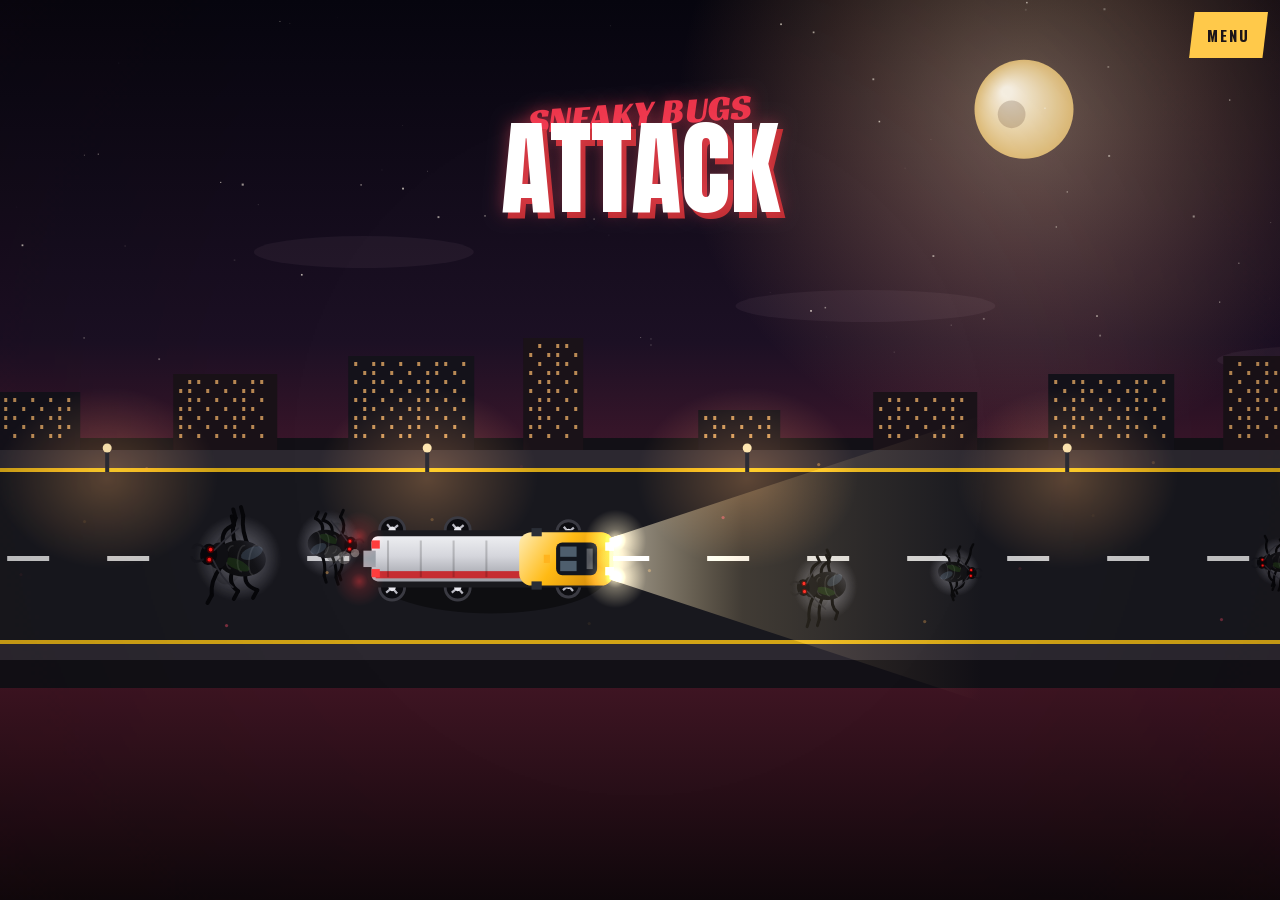
==== commit 4a0f602f: "Give the English and Polish pages their own 'About the game' text and a clearer English title" ====
--- a/index.html
+++ b/index.html
@@ -425,7 +425,7 @@
           <button id="startBtn" class="btn" type="button" data-i18n="start">ROZPOCZNIJ</button>
           <button id="rankBtn" class="btn ghost" type="button" data-i18n="ranking">RANKING</button>
         </div>
-        <p class="legal">© 2026 Stop60 · <a href="prywatnosc/" target="_blank" rel="noopener" data-i18n="privacy" data-i18n-href="privacyHref">Prywatność</a> · <a href="informacje/" target="_blank" rel="noopener" data-i18n="terms" data-i18n-href="termsHref">Zasady i licencje</a></p>
+        <p class="legal">© 2026 Stop60 · <a href="prywatnosc/" target="_blank" rel="noopener" data-i18n="privacy" data-i18n-href="privacyHref">Prywatność</a> · <a href="informacje/" target="_blank" rel="noopener" data-i18n="terms" data-i18n-href="termsHref">Zasady i licencje</a> · <a href="#o-grze">O grze</a></p>
         </div>
         <div class="mQ">
           <div class="qrbox"><figure class="qr" id="menuQr" role="img" aria-label="QR: https://stop60.no/robaki/"><svg class="qrsvg" viewBox="0 0 37 37" shape-rendering="crispEdges" aria-hidden="true" focusable="false"><rect width="37" height="37" fill="#fff"/><path transform="translate(4 4)" stroke="#000" d="M0 0.5h7m1 0h8m2 0h1m3 0h7m-29 1h1m5 0h1m1 0h1m1 0h1m2 0h3m1 0h3m2 0h1m5 0h1m-29 1h1m1 0h3m1 0h1m1 0h7m4 0h1m2 0h1m1 0h3m1 0h1m-29 1h1m1 0h3m1 0h1m2 0h1m2 0h1m1 0h2m1 0h1m2 0h1m1 0h1m1 0h3m1 0h1m-29 1h1m1 0h3m1 0h1m1 0h4m1 0h1m1 0h1m2 0h2m2 0h1m1 0h3m1 0h1m-29 1h1m5 0h1m2 0h1m3 0h2m2 0h2m3 0h1m5 0h1m-29 1h7m1 0h1m1 0h1m1 0h1m1 0h1m1 0h1m1 0h1m1 0h1m1 0h7m-19 1h2m2 0h1m5 0h1m-21 1h1m2 0h17m1 0h1m2 0h1m1 0h3m-29 1h3m1 0h1m4 0h4m1 0h1m2 0h3m1 0h1m2 0h1m1 0h2m-28 1h3m1 0h1m1 0h2m2 0h1m1 0h1m1 0h1m8 0h2m1 0h1m-26 1h1m1 0h3m1 0h1m1 0h2m3 0h2m1 0h1m1 0h2m2 0h3m2 0h1m-29 1h1m3 0h3m3 0h1m2 0h2m2 0h2m1 0h3m5 0h1m-29 1h2m3 0h1m2 0h2m1 0h2m4 0h2m2 0h8m-28 1h2m1 0h1m1 0h1m1 0h1m1 0h1m1 0h1m1 0h2m1 0h1m1 0h1m1 0h3m2 0h1m1 0h1m-27 1h1m4 0h1m3 0h4m1 0h5m1 0h2m2 0h1m1 0h1m-27 1h2m1 0h4m3 0h1m2 0h1m1 0h1m3 0h1m1 0h1m1 0h1m-26 1h1m3 0h2m1 0h4m1 0h1m4 0h4m3 0h1m1 0h2m-28 1h2m1 0h6m3 0h3m1 0h4m3 0h3m2 0h1m-29 1h3m4 0h1m2 0h4m1 0h2m5 0h5m-27 1h3m1 0h1m1 0h1m1 0h1m3 0h2m4 0h1m1 0h8m-20 1h6m2 0h2m2 0h1m3 0h2m-26 1h7m1 0h2m1 0h1m1 0h1m1 0h2m2 0h2m1 0h1m1 0h2m-26 1h1m5 0h1m1 0h6m2 0h1m1 0h1m1 0h1m3 0h1m2 0h2m-29 1h1m1 0h3m1 0h1m1 0h3m1 0h2m1 0h3m1 0h7m1 0h1m-28 1h1m1 0h3m1 0h1m1 0h2m1 0h1m2 0h1m1 0h1m1 0h1m2 0h1m1 0h1m3 0h1m-28 1h1m1 0h3m1 0h1m2 0h1m2 0h1m3 0h1m1 0h1m1 0h2m1 0h2m1 0h3m-29 1h1m5 0h1m4 0h1m1 0h1m1 0h1m5 0h1m1 0h1m1 0h2m1 0h1m-29 1h7m1 0h1m1 0h5m1 0h10"/></svg><figcaption data-i18n="qrLabel">Zeskanuj i zagraj</figcaption></figure><button type="button" class="shbtn" id="menuShare"><svg class="shico" viewBox="0 0 24 24" aria-hidden="true" focusable="false"><path d="M4 12v8a2 2 0 0 0 2 2h12a2 2 0 0 0 2-2v-8"/><polyline points="16 6 12 2 8 6"/><line x1="12" y1="2" x2="12" y2="15"/></svg><span data-i18n="share">Udostępnij</span></button></div>
@@ -572,7 +572,7 @@
       noteEmpty: 'Ranking online jest jeszcze pusty — pokazuję wyniki z tego urządzenia.', noteDown: 'Ranking online jest chwilowo niedostępny — pokazuję wyniki z tego urządzenia.',
     },
     en: {
-      docTitle: 'Sneaky Bugs – free browser game, no ads | Stop60',
+      docTitle: 'Sneaky Bugs – free 60-second truck arcade game, no ads | Stop60',
       metaDesc: 'Free browser game, no ads: a night-time truck park, 60 seconds and black bugs with glowing red eyes. No account – play Sneaky Bugs.',
       htmlLang: 'en',
       hudTime: 'TIME', hudCab: 'CAB', hudPoints: 'POINTS', aPause: 'Pause', aSound: 'Sound', aLang: 'Language',
@@ -2983,5 +2983,8 @@
 </script>
 <script src="https://stop60.no/assets/wisdom.js" defer></script>
 <script>addEventListener("load",function(){window.StopWisdom&&StopWisdom.show({before:document.getElementById("startBtn").parentNode})});</script>
+<!-- s60-about v1 -->
+<style>.s60about{display:none;position:fixed;inset:0;z-index:2147483000;overflow-y:auto;-webkit-overflow-scrolling:touch;touch-action:pan-y;overscroll-behavior:contain;background:rgba(10,9,12,.97);color:#f3efe6;font:400 16px/1.55 system-ui,-apple-system,'Segoe UI',Roboto,sans-serif;-webkit-user-select:text;user-select:text;text-align:left;padding:max(18px,env(safe-area-inset-top)) 18px 48px}.s60about:target{display:block}.s60about .in{max-width:680px;margin:0 auto}.s60about h2{font-size:1.45em;line-height:1.2;margin:.4em 0 .5em}.s60about h3{font-size:1.08em;margin:1.3em 0 .35em}.s60about p,.s60about li{margin:.35em 0}.s60about ul{padding-left:1.2em;margin:.3em 0}.s60about a{color:#ffd36b;text-decoration:underline;text-underline-offset:2px}.s60about .x{display:inline-block;margin:0 0 6px;padding:8px 14px;border:1px solid #ffd36b;border-radius:999px;text-decoration:none;font-weight:700}.s60about .x.b{margin-top:22px}</style>
+<section class="s60about" id="o-grze" lang="pl" aria-label="O grze Robaki – Atak Czarnych Robaków" onpointerdown="event.stopPropagation()" ontouchstart="event.stopPropagation()" onkeydown="event.stopPropagation()"><div class="in"><a class="x" href="#">✕ Wróć do gry</a><h2>O grze Robaki – Atak Czarnych Robaków</h2><p>Robaki (Sneaky Bugs) to darmowa gra zręcznościowa na 60 sekund, w którą grasz od razu w przeglądarce. Jest noc na parkingu dla ciężarówek, a z ciemności wypełzają czarne robaki o czerwonych oczach. Siedzisz za kierownicą: rozjedź jak najwięcej robaków, zanim skończy się czas, i uciekaj przed ich jadem. Za rozjechane robaki dostajesz dodatkowe sekundy i nowe umiejętności, więc dobra runda może trwać dużo dłużej niż minutę.</p><h3>Jak grać</h3><ul><li>Przytrzymaj palec na ekranie – ciężarówka jedzie w to miejsce. Jedź dalej, żeby rozjeżdżać robaki.</li><li>Co 5 robaków dostajesz +1 sekundę, a co 6 robaków nową umiejętność.</li><li>Umiejętności: naprawa kabiny, +5 sekund, turbo, miażdżenie, pancerz i klakson.</li><li>Robaki przychodzą falami po 6, 8, 10, 12 i więcej, w 5 strefach parkingu.</li></ul><h3>Wskazówki</h3><p>Nie zatrzymuj się – jadącą ciężarówkę jad trafia dużo rzadziej. Przejeżdżaj przez grupy robaków zamiast gonić pojedyncze, a turbo zostaw na moment, gdy fala rozejdzie się po całym placu.</p><h3>Warto wiedzieć</h3><ul><li>Za darmo, bez reklam, bez konta i bez instalacji.</li><li>Działa na telefonie i komputerze. Możesz też sterować pochylaniem telefonu.</li><li>W grze są błyski i wybuchy.</li><li>Chcesz rywalizować? Wpisz nick i wynik do rankingu online (od 16 lat).</li></ul><h3>Inne języki</h3><p><a href="/robaki/" hreflang="pl" lang="pl">Robaki po polsku</a> · <a href="/robaki/en/" hreflang="en" lang="en">Sneaky Bugs in English</a></p><h3>Więcej darmowych gier na Stop60</h3><p><a href="/ufobang/pl/">Ufobang – kosmiczna gra zręcznościowa</a> · <a href="/hefau/pl/">Hefau – gra planszowa</a> · <a href="/logikk/pl/">Czysta logika – codzienna łamigłówka</a></p><p>Wszystkie gry po polsku: <a href="/pl/">Stop60 – darmowe gry w przeglądarce</a>.</p><a class="x b" href="#">✕ Wróć do gry</a></div></section>
 </body>
 </html>
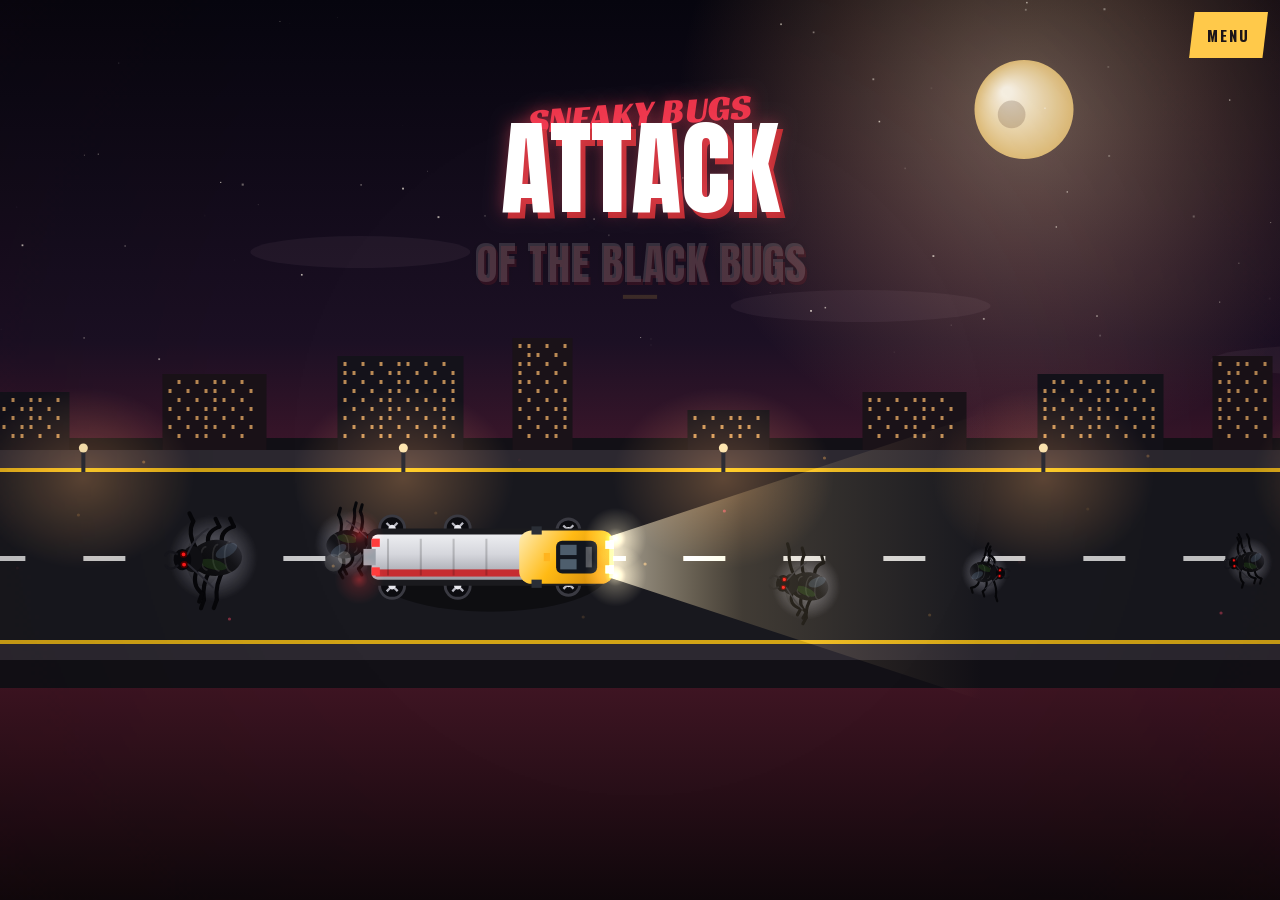
==== commit e21dcf5d: "Hold the cold title until a tap or MENU. The two-second auto-open of the full menu was cutting off n" ====
--- a/index.html
+++ b/index.html
@@ -30,7 +30,7 @@
   <meta name="twitter:description" content="Darmowa gra bez reklam w przeglądarce: nocny truck park, 60 sekund, czarne robaki o czerwonych oczach. Bez konta – zagraj w Sneaky Bugs." />
   <meta name="twitter:image" content="https://stop60.no/robaki/intro.jpg" />
   <meta name="copyright" content="© 2026 Stop60" />
-  <meta name="robaki-version" content="v4.7-fast-start" />
+  <meta name="robaki-version" content="v4.10-hold-title" />
   <link rel="apple-touch-icon" sizes="180x180" href="apple-touch-icon.png?v=1"/>
   <link rel="icon" type="image/png" sizes="32x32" href="favicon-32.png?v=1"/>
   <link rel="icon" type="image/png" sizes="16x16" href="favicon-16.png?v=1"/>
@@ -2601,7 +2601,6 @@
   function updateCold(dt) {
     coldT += dt;
     if (!stingPlayed && coldT > 1.2 && audioReady()) { stingPlayed = true; sfx.intro(); }
-    if (coldT > 2.0) showMenu();
   }
   function drawColdLogo() {
     const t = coldT, cx = W / 2;
@@ -2801,7 +2800,16 @@
   window.addEventListener('keydown', e => {
     if (e.target && e.target.tagName === 'INPUT') return;
     const k = e.key.toLowerCase();
-    if (state === 'cold') { if (k !== 'tab') { skipCold(); e.preventDefault(); } return; }
+    if (state === 'cold') {
+      // Space, Enter, or a plain letter starts like a tap. Escape opens the menu. Tab does not start.
+      if (k === 'escape') { skipCold(); e.preventDefault(); return; }
+      if (k === 'tab') return;
+      const tag = e.target && e.target.tagName;
+      const activatesControl = (tag === 'BUTTON' || tag === 'A') && (k === ' ' || k === 'enter');
+      const plainLetter = !e.ctrlKey && !e.altKey && !e.metaKey && k.length === 1 && /\p{L}/u.test(k);
+      if (!activatesControl && (k === ' ' || k === 'enter' || plainLetter)) { playFromCold(); e.preventDefault(); }
+      return;
+    }
     if (state === 'intro' && (k === 'escape' || k === 'enter' || k === ' ')) { e.preventDefault(); skipBtn.click(); return; }
     keys[k] = true;
     if (k === 'p' || k === 'escape') { state === 'play' ? pause() : resume(); }
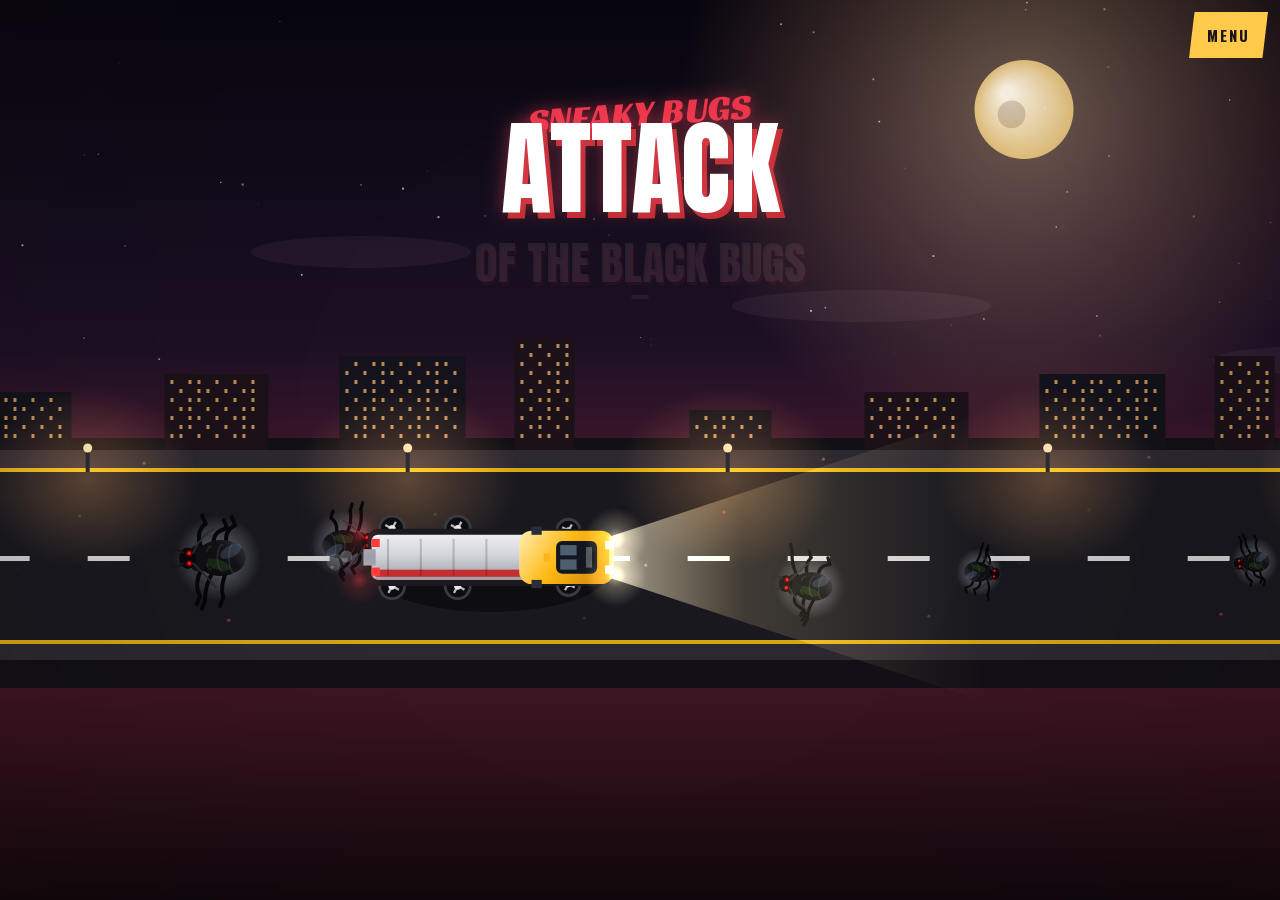
==== commit df132a83: "Add 'All games' button (corner during play + end/pause screens) via stop60.no/assets/s60-back.js" ====
--- a/index.html
+++ b/index.html
@@ -2994,5 +2994,6 @@
 <!-- s60-about v1 -->
 <style>.s60about{display:none;position:fixed;inset:0;z-index:2147483000;overflow-y:auto;-webkit-overflow-scrolling:touch;touch-action:pan-y;overscroll-behavior:contain;background:rgba(10,9,12,.97);color:#f3efe6;font:400 16px/1.55 system-ui,-apple-system,'Segoe UI',Roboto,sans-serif;-webkit-user-select:text;user-select:text;text-align:left;padding:max(18px,env(safe-area-inset-top)) 18px 48px}.s60about:target{display:block}.s60about .in{max-width:680px;margin:0 auto}.s60about h2{font-size:1.45em;line-height:1.2;margin:.4em 0 .5em}.s60about h3{font-size:1.08em;margin:1.3em 0 .35em}.s60about p,.s60about li{margin:.35em 0}.s60about ul{padding-left:1.2em;margin:.3em 0}.s60about a{color:#ffd36b;text-decoration:underline;text-underline-offset:2px}.s60about .x{display:inline-block;margin:0 0 6px;padding:8px 14px;border:1px solid #ffd36b;border-radius:999px;text-decoration:none;font-weight:700}.s60about .x.b{margin-top:22px}</style>
 <section class="s60about" id="o-grze" lang="pl" aria-label="O grze Robaki – Atak Czarnych Robaków" onpointerdown="event.stopPropagation()" ontouchstart="event.stopPropagation()" onkeydown="event.stopPropagation()"><div class="in"><a class="x" href="#">✕ Wróć do gry</a><h2>O grze Robaki – Atak Czarnych Robaków</h2><p>Robaki (Sneaky Bugs) to darmowa gra zręcznościowa na 60 sekund, w którą grasz od razu w przeglądarce. Jest noc na parkingu dla ciężarówek, a z ciemności wypełzają czarne robaki o czerwonych oczach. Siedzisz za kierownicą: rozjedź jak najwięcej robaków, zanim skończy się czas, i uciekaj przed ich jadem. Za rozjechane robaki dostajesz dodatkowe sekundy i nowe umiejętności, więc dobra runda może trwać dużo dłużej niż minutę.</p><h3>Jak grać</h3><ul><li>Przytrzymaj palec na ekranie – ciężarówka jedzie w to miejsce. Jedź dalej, żeby rozjeżdżać robaki.</li><li>Co 5 robaków dostajesz +1 sekundę, a co 6 robaków nową umiejętność.</li><li>Umiejętności: naprawa kabiny, +5 sekund, turbo, miażdżenie, pancerz i klakson.</li><li>Robaki przychodzą falami po 6, 8, 10, 12 i więcej, w 5 strefach parkingu.</li></ul><h3>Wskazówki</h3><p>Nie zatrzymuj się – jadącą ciężarówkę jad trafia dużo rzadziej. Przejeżdżaj przez grupy robaków zamiast gonić pojedyncze, a turbo zostaw na moment, gdy fala rozejdzie się po całym placu.</p><h3>Warto wiedzieć</h3><ul><li>Za darmo, bez reklam, bez konta i bez instalacji.</li><li>Działa na telefonie i komputerze. Możesz też sterować pochylaniem telefonu.</li><li>W grze są błyski i wybuchy.</li><li>Chcesz rywalizować? Wpisz nick i wynik do rankingu online (od 16 lat).</li></ul><h3>Inne języki</h3><p><a href="/robaki/" hreflang="pl" lang="pl">Robaki po polsku</a> · <a href="/robaki/en/" hreflang="en" lang="en">Sneaky Bugs in English</a></p><h3>Więcej darmowych gier na Stop60</h3><p><a href="/ufobang/pl/">Ufobang – kosmiczna gra zręcznościowa</a> · <a href="/hefau/pl/">Hefau – gra planszowa</a> · <a href="/logikk/pl/">Czysta logika – codzienna łamigłówka</a></p><p>Wszystkie gry po polsku: <a href="/pl/">Stop60 – darmowe gry w przeglądarce</a>.</p><a class="x b" href="#">✕ Wróć do gry</a></div></section>
+<script src="/assets/s60-back.js?v=1" data-game="robaki" data-pos="tr" data-dx="2" data-dy="86" data-compact="1" data-end="after:#end-overlay .btnrow|in:#pause-overlay" defer></script>
 </body>
 </html>
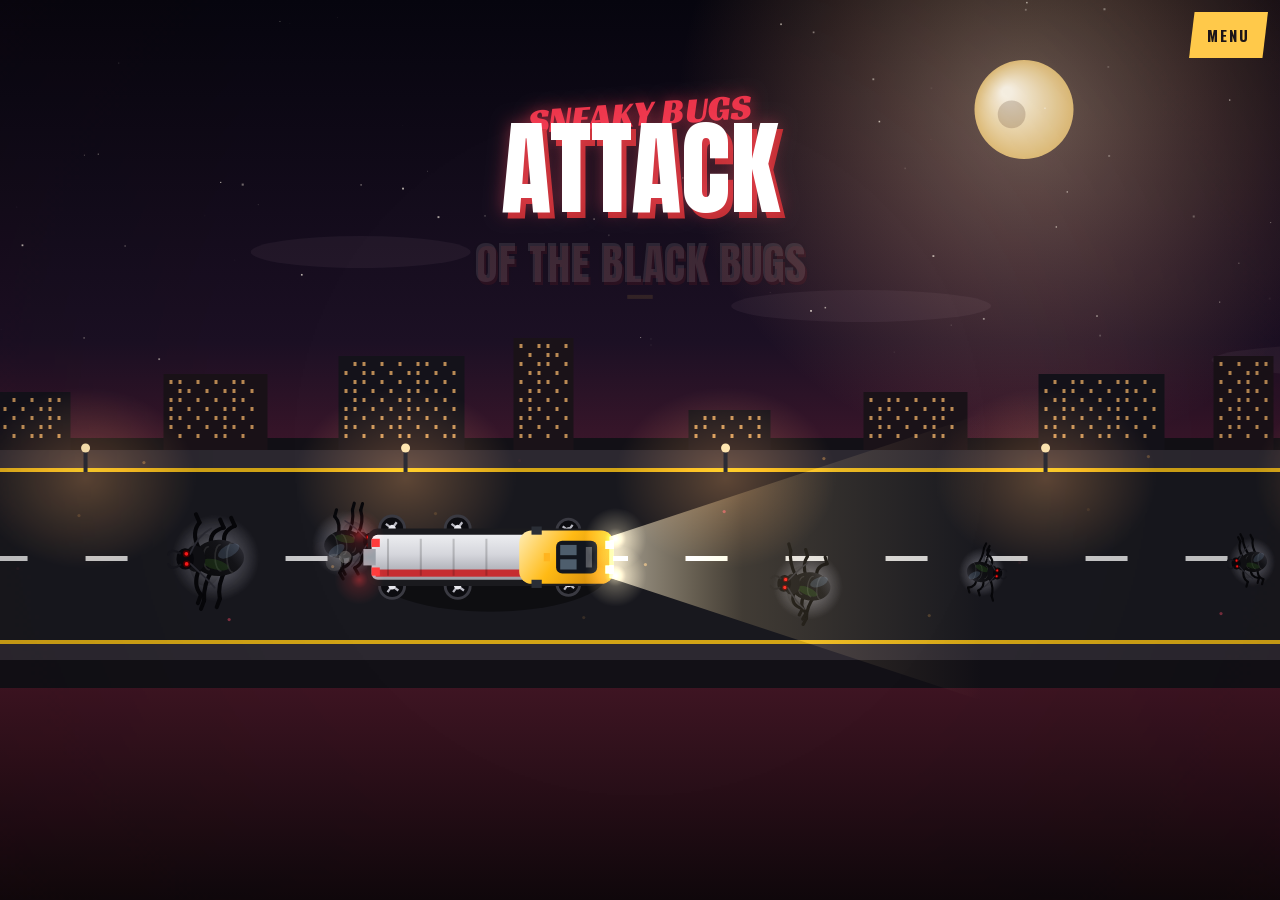
==== commit 8ca30c18: "End screens: serve the Follow Stop60 row (Facebook / X) from s60-back.js v2" ====
--- a/index.html
+++ b/index.html
@@ -2994,6 +2994,6 @@
 <!-- s60-about v1 -->
 <style>.s60about{display:none;position:fixed;inset:0;z-index:2147483000;overflow-y:auto;-webkit-overflow-scrolling:touch;touch-action:pan-y;overscroll-behavior:contain;background:rgba(10,9,12,.97);color:#f3efe6;font:400 16px/1.55 system-ui,-apple-system,'Segoe UI',Roboto,sans-serif;-webkit-user-select:text;user-select:text;text-align:left;padding:max(18px,env(safe-area-inset-top)) 18px 48px}.s60about:target{display:block}.s60about .in{max-width:680px;margin:0 auto}.s60about h2{font-size:1.45em;line-height:1.2;margin:.4em 0 .5em}.s60about h3{font-size:1.08em;margin:1.3em 0 .35em}.s60about p,.s60about li{margin:.35em 0}.s60about ul{padding-left:1.2em;margin:.3em 0}.s60about a{color:#ffd36b;text-decoration:underline;text-underline-offset:2px}.s60about .x{display:inline-block;margin:0 0 6px;padding:8px 14px;border:1px solid #ffd36b;border-radius:999px;text-decoration:none;font-weight:700}.s60about .x.b{margin-top:22px}</style>
 <section class="s60about" id="o-grze" lang="pl" aria-label="O grze Robaki – Atak Czarnych Robaków" onpointerdown="event.stopPropagation()" ontouchstart="event.stopPropagation()" onkeydown="event.stopPropagation()"><div class="in"><a class="x" href="#">✕ Wróć do gry</a><h2>O grze Robaki – Atak Czarnych Robaków</h2><p>Robaki (Sneaky Bugs) to darmowa gra zręcznościowa na 60 sekund, w którą grasz od razu w przeglądarce. Jest noc na parkingu dla ciężarówek, a z ciemności wypełzają czarne robaki o czerwonych oczach. Siedzisz za kierownicą: rozjedź jak najwięcej robaków, zanim skończy się czas, i uciekaj przed ich jadem. Za rozjechane robaki dostajesz dodatkowe sekundy i nowe umiejętności, więc dobra runda może trwać dużo dłużej niż minutę.</p><h3>Jak grać</h3><ul><li>Przytrzymaj palec na ekranie – ciężarówka jedzie w to miejsce. Jedź dalej, żeby rozjeżdżać robaki.</li><li>Co 5 robaków dostajesz +1 sekundę, a co 6 robaków nową umiejętność.</li><li>Umiejętności: naprawa kabiny, +5 sekund, turbo, miażdżenie, pancerz i klakson.</li><li>Robaki przychodzą falami po 6, 8, 10, 12 i więcej, w 5 strefach parkingu.</li></ul><h3>Wskazówki</h3><p>Nie zatrzymuj się – jadącą ciężarówkę jad trafia dużo rzadziej. Przejeżdżaj przez grupy robaków zamiast gonić pojedyncze, a turbo zostaw na moment, gdy fala rozejdzie się po całym placu.</p><h3>Warto wiedzieć</h3><ul><li>Za darmo, bez reklam, bez konta i bez instalacji.</li><li>Działa na telefonie i komputerze. Możesz też sterować pochylaniem telefonu.</li><li>W grze są błyski i wybuchy.</li><li>Chcesz rywalizować? Wpisz nick i wynik do rankingu online (od 16 lat).</li></ul><h3>Inne języki</h3><p><a href="/robaki/" hreflang="pl" lang="pl">Robaki po polsku</a> · <a href="/robaki/en/" hreflang="en" lang="en">Sneaky Bugs in English</a></p><h3>Więcej darmowych gier na Stop60</h3><p><a href="/ufobang/pl/">Ufobang – kosmiczna gra zręcznościowa</a> · <a href="/hefau/pl/">Hefau – gra planszowa</a> · <a href="/logikk/pl/">Czysta logika – codzienna łamigłówka</a></p><p>Wszystkie gry po polsku: <a href="/pl/">Stop60 – darmowe gry w przeglądarce</a>.</p><a class="x b" href="#">✕ Wróć do gry</a></div></section>
-<script src="/assets/s60-back.js?v=1" data-game="robaki" data-pos="tr" data-dx="2" data-dy="86" data-compact="1" data-end="after:#end-overlay .btnrow|in:#pause-overlay" defer></script>
+<script src="/assets/s60-back.js?v=2" data-game="robaki" data-pos="tr" data-dx="2" data-dy="86" data-compact="1" data-end="after:#end-overlay .btnrow|in:#pause-overlay" defer></script>
 </body>
 </html>
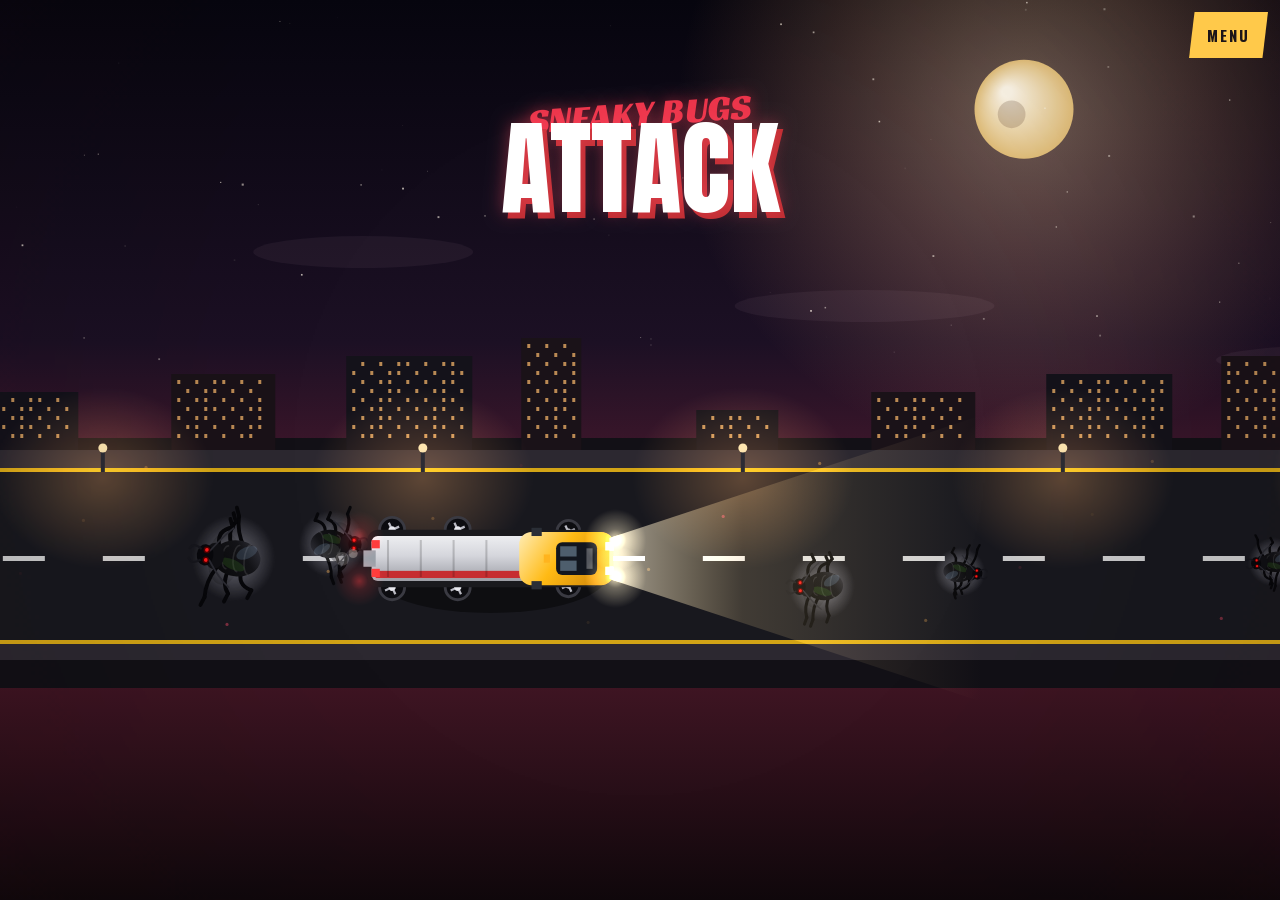
==== commit edfa99fd: "Cameos during play (Magic, Grandma, Santa's sleigh & friends) via /assets/s60-cameo.js" ====
--- a/index.html
+++ b/index.html
@@ -2995,5 +2995,6 @@
 <style>.s60about{display:none;position:fixed;inset:0;z-index:2147483000;overflow-y:auto;-webkit-overflow-scrolling:touch;touch-action:pan-y;overscroll-behavior:contain;background:rgba(10,9,12,.97);color:#f3efe6;font:400 16px/1.55 system-ui,-apple-system,'Segoe UI',Roboto,sans-serif;-webkit-user-select:text;user-select:text;text-align:left;padding:max(18px,env(safe-area-inset-top)) 18px 48px}.s60about:target{display:block}.s60about .in{max-width:680px;margin:0 auto}.s60about h2{font-size:1.45em;line-height:1.2;margin:.4em 0 .5em}.s60about h3{font-size:1.08em;margin:1.3em 0 .35em}.s60about p,.s60about li{margin:.35em 0}.s60about ul{padding-left:1.2em;margin:.3em 0}.s60about a{color:#ffd36b;text-decoration:underline;text-underline-offset:2px}.s60about .x{display:inline-block;margin:0 0 6px;padding:8px 14px;border:1px solid #ffd36b;border-radius:999px;text-decoration:none;font-weight:700}.s60about .x.b{margin-top:22px}</style>
 <section class="s60about" id="o-grze" lang="pl" aria-label="O grze Robaki – Atak Czarnych Robaków" onpointerdown="event.stopPropagation()" ontouchstart="event.stopPropagation()" onkeydown="event.stopPropagation()"><div class="in"><a class="x" href="#">✕ Wróć do gry</a><h2>O grze Robaki – Atak Czarnych Robaków</h2><p>Robaki (Sneaky Bugs) to darmowa gra zręcznościowa na 60 sekund, w którą grasz od razu w przeglądarce. Jest noc na parkingu dla ciężarówek, a z ciemności wypełzają czarne robaki o czerwonych oczach. Siedzisz za kierownicą: rozjedź jak najwięcej robaków, zanim skończy się czas, i uciekaj przed ich jadem. Za rozjechane robaki dostajesz dodatkowe sekundy i nowe umiejętności, więc dobra runda może trwać dużo dłużej niż minutę.</p><h3>Jak grać</h3><ul><li>Przytrzymaj palec na ekranie – ciężarówka jedzie w to miejsce. Jedź dalej, żeby rozjeżdżać robaki.</li><li>Co 5 robaków dostajesz +1 sekundę, a co 6 robaków nową umiejętność.</li><li>Umiejętności: naprawa kabiny, +5 sekund, turbo, miażdżenie, pancerz i klakson.</li><li>Robaki przychodzą falami po 6, 8, 10, 12 i więcej, w 5 strefach parkingu.</li></ul><h3>Wskazówki</h3><p>Nie zatrzymuj się – jadącą ciężarówkę jad trafia dużo rzadziej. Przejeżdżaj przez grupy robaków zamiast gonić pojedyncze, a turbo zostaw na moment, gdy fala rozejdzie się po całym placu.</p><h3>Warto wiedzieć</h3><ul><li>Za darmo, bez reklam, bez konta i bez instalacji.</li><li>Działa na telefonie i komputerze. Możesz też sterować pochylaniem telefonu.</li><li>W grze są błyski i wybuchy.</li><li>Chcesz rywalizować? Wpisz nick i wynik do rankingu online (od 16 lat).</li></ul><h3>Inne języki</h3><p><a href="/robaki/" hreflang="pl" lang="pl">Robaki po polsku</a> · <a href="/robaki/en/" hreflang="en" lang="en">Sneaky Bugs in English</a></p><h3>Więcej darmowych gier na Stop60</h3><p><a href="/ufobang/pl/">Ufobang – kosmiczna gra zręcznościowa</a> · <a href="/hefau/pl/">Hefau – gra planszowa</a> · <a href="/logikk/pl/">Czysta logika – codzienna łamigłówka</a></p><p>Wszystkie gry po polsku: <a href="/pl/">Stop60 – darmowe gry w przeglądarce</a>.</p><a class="x b" href="#">✕ Wróć do gry</a></div></section>
 <script src="/assets/s60-back.js?v=2" data-game="robaki" data-pos="tr" data-dx="2" data-dy="86" data-compact="1" data-end="after:#end-overlay .btnrow|in:#pause-overlay" defer></script>
+<script src="/assets/s60-cameo.js?v=1" data-game="robaki" data-need="#hud" data-block="#menu,#end-overlay,#pause-overlay" data-ls="robaki_sound_v1=0" data-top="90" defer></script>
 </body>
 </html>
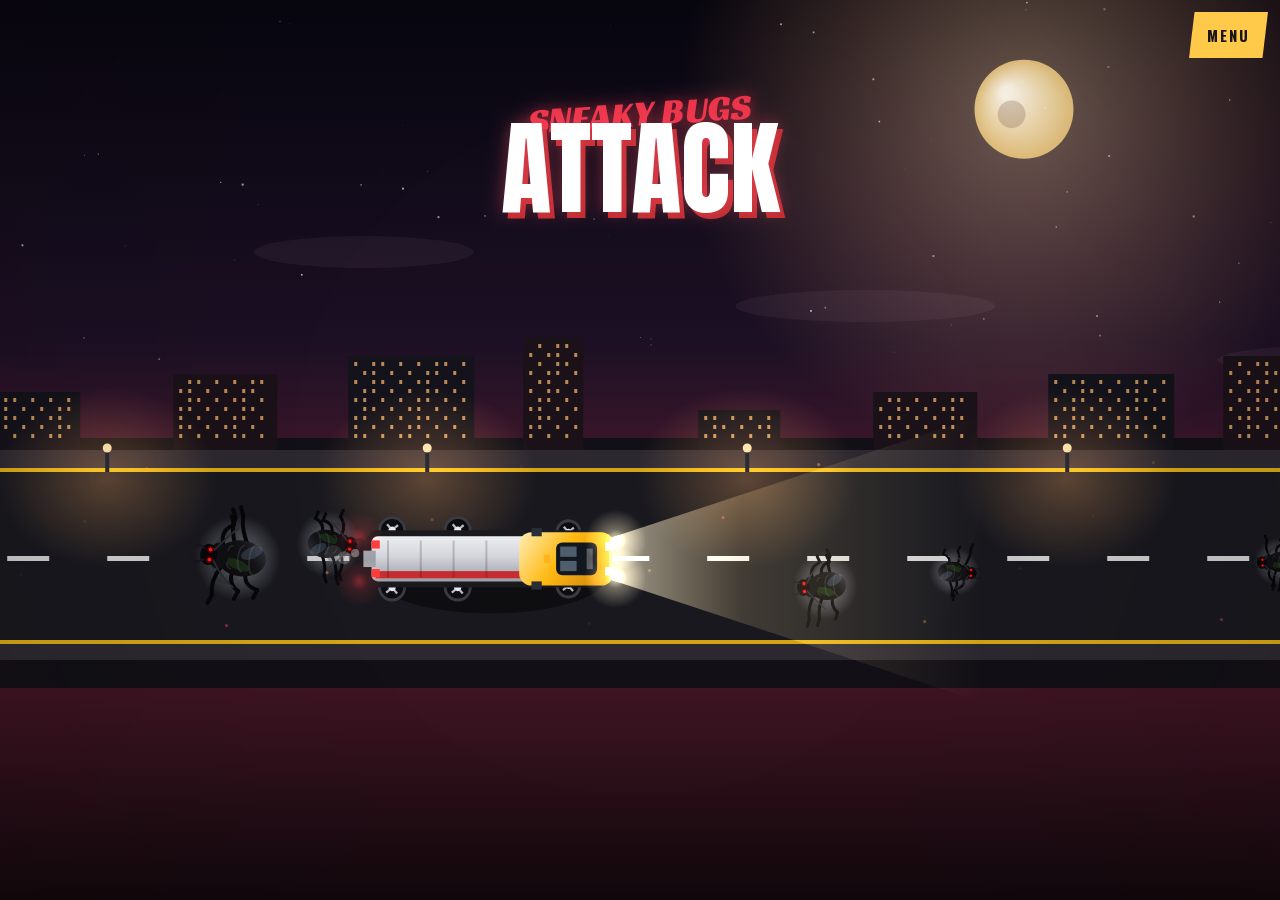
==== commit 2673fceb: "Primary start button = START (NO/EN/PL) + Polish text fixes" ====
--- a/index.html
+++ b/index.html
@@ -422,7 +422,7 @@
         <p class="best" id="bestMenu"></p>
         <p id="startErr" role="alert" style="color:#ffb1bb;font-size:13px;font-weight:700;margin:4px 0;text-align:center" hidden></p>
         <div class="btnrow">
-          <button id="startBtn" class="btn" type="button" data-i18n="start">ROZPOCZNIJ</button>
+          <button id="startBtn" class="btn" type="button" data-i18n="start">START</button>
           <button id="rankBtn" class="btn ghost" type="button" data-i18n="ranking">RANKING</button>
         </div>
         <p class="legal">© 2026 Stop60 · <a href="prywatnosc/" target="_blank" rel="noopener" data-i18n="privacy" data-i18n-href="privacyHref">Prywatność</a> · <a href="informacje/" target="_blank" rel="noopener" data-i18n="terms" data-i18n-href="termsHref">Zasady i licencje</a> · <a href="#o-grze">O grze</a></p>
@@ -536,7 +536,7 @@
       shareScoreText: (sc, w) => `Mam ${sc} pkt w SNEAKY BUGS (fala ${w}). Pobijesz mój wynik?`,
       qrLabel: 'Zeskanuj i zagraj', qrShare: 'Zeskanuj i zagraj — podaj dalej',
       logoSub: 'NOCNY TRUCK PARK · 60 S', logoPl: 'Atak Czarnych Robaków',
-      coldKicker: 'SNEAKY BUGS', coldL1: 'ATAK', coldL2: 'CZARNYCH ROBAKÓW', coldTap: 'DOTKNIJ, ABY GRAĆ', coldSkip: 'MENU',
+      coldKicker: 'SNEAKY BUGS', coldL1: 'ATAK', coldL2: 'CZARNYCH ROBAKÓW', coldTap: 'DOTKNIJ — START', coldSkip: 'MENU',
       chk1: '60 s + premie', chk2: 'Fale 6·8·10·12…', chk3: '5 stref na mapie', chk4: 'Umiejętności',
       howto: 'Przytrzymaj palec — ciężarówka jedzie w to miejsce. Rozjeżdżaj robaki w\u00a0ruchu i\u00a0uciekaj przed jadem. Co 6 robaków nowa umiejętność, co 5 robaków +1\u00a0s. Uwaga: gra ma błyski i\u00a0wybuchy.',
       icRepair: 'naprawa', icTurbo: 'turbo', icCrush: 'miażdż.', icArmor: 'pancerz', icHorn: 'klakson',
@@ -544,29 +544,29 @@
       lbNote: 'Nick i wynik trafią do publicznego rankingu online. Nie wpisuj imienia i nazwiska ani e-maila.',
       privacy: 'Prywatność', terms: 'Zasady i licencje', privacyHref: 'prywatnosc/', termsHref: 'informacje/',
       lbConsent: 'Mam co najmniej 16 lat (18 w Indiach) i chcę pokazać nick, punkty, robaki i falę w rankingu online', showIntro: 'Pokaż intro przed grą',
-      start: 'ROZPOCZNIJ', ranking: 'RANKING', rankKicker: 'Najlepsi kierowcy', rankHead: 'RANKING', back: 'WRÓĆ',
+      start: 'START', ranking: 'RANKING', rankKicker: 'Najlepsi kierowcy', rankHead: 'RANKING', back: 'WRÓĆ',
       endKicker: 'Koniec rundy', endTitle: 'KONIEC', points: 'PUNKTÓW', logCap: 'PRZEBIEG GRY', again: 'JESZCZE RAZ', menu: 'MENU',
       pKicker: 'Silnik na luzie', pHead: 'PAUZA', pText: 'Robaki czekają…', resume: 'GRAJ DALEJ', quit: 'WYJDŹ DO MENU',
-      skip: 'POMIŃ INTRO ›', hint: 'Przytrzymaj palec — ciężarówka jedzie w palec',
+      skip: 'POMIŃ INTRO ›', hint: 'Przytrzymaj palec — ciężarówka jedzie w to miejsce',
       best: b => 'REKORD: ' + b, mute: 'Wyłącz dźwięk', unmute: 'Włącz dźwięk',
       nickShort: 'Wpisz nick (2–16 znaków).', nickChars: 'Dozwolone: litery, cyfry, spacja i . _ \' - (na początku litera lub cyfra).', nickBad: 'Ten nick jest niedozwolony — wybierz inny.',
-      tagFailed: 'nie wysłano', tagSending: 'wysyłam…', capOnline: 'TOP 10 · RANKING ONLINE', capLocal: 'TOP 10 · NA TYM URZĄDZENIU', rankEmpty: 'Brak wyników — zagraj pierwszy!',
+      tagFailed: 'nie wysłano', tagSending: 'wysyłam…', capOnline: 'TOP 10 · RANKING ONLINE', capLocal: 'TOP 10 · NA TYM URZĄDZENIU', rankEmpty: 'Brak wyników — zagraj jako pierwszy!',
       z_road: 'ULICA · WYJAZD', z_park: 'TRUCK PARK', z_fuel: 'STACJA PALIW', z_yard: 'PLAC PRZEMYSŁOWY', z_docks: 'RAMPY ZAŁADUNKOWE',
       sExit: 'WYJAZD ›', sLoading: 'STREFA ZAŁADUNKU', sEntry: 'WJAZD ↑', sWarehouse: 'MAGAZYN  B', sShop: 'SKLEP · 24/7', sWash: 'MYJNIA', sFuel: 'PALIWO · DIESEL · ADBLUE', sDiesel: 'ON 6,49', sPetrol: 'PB 6,89', sQuay: 'NABRZEŻE',
       hWave: 'FALA ', hBugs: 'ROBAKI ', hNext: (sk, n, t, m) => sk + ' ZA ' + n + ' · +' + t + ' S ZA ' + m, map: 'MAPA · ',
       sk_turbo: 'TURBO', sk_crush: 'MIAŻDŻENIE', sk_armor: 'PANCERZ', sk_horn: 'KLAKSON', ch_turbo: 'TURBO', ch_crush: 'MIAŻDŻ', ch_armor: 'PANCERZ',
       pk_repair: 'NAPRAWA +35', pk_time: '+5 S CZASU', pk_turbo: 'TURBO!', pk_crush: 'MIAŻDŻENIE!', pk_armor: 'PANCERZ!', pk_horn: 'KLAKSON!',
       flArmor: 'PANCERZ', flVenom: '-JAD',
-      sumWaves: 'fale', sumSkills: 'umiejętn.', sumPicks: 'power-upy', sumTime: 'premie czasu', sumZones: 'strefy', sumCombos: 'serie x3+', noEvents: 'Brak zdarzeń.',
+      sumWaves: 'fale', sumSkills: 'umiejętn.', sumPicks: 'bonusy', sumTime: 'premie czasu', sumZones: 'strefy', sumCombos: 'serie x3+', noEvents: 'Brak zdarzeń.',
       evSkill: (sk, n) => 'Umiejętność: ' + sk + ' (za ' + n + ' robaków)', evTime: (a, why) => 'Premia czasowa +' + a + ' s · ' + why, whyKills: n => n + ' robaków',
-      evPick: nm => 'Power-up: ' + nm, evCombo: n => 'Seria x' + n + ' robaków', evHp: 'Kabina poniżej 30%',
+      evPick: nm => 'Bonus: ' + nm, evCombo: n => 'Seria x' + n + ' robaków', evHp: 'Kabina poniżej 30%',
       evWave1: (n, z) => 'Fala 1 · ' + n + ' robaków z naczepy · ' + z, evWave: (w, n) => 'Fala ' + w + ' · ' + n + ' robaków', evZone: z => 'Nowa strefa: ' + z,
       evWin: b => 'Koniec czasu · ciężarówka ocalała · premia +' + b + ' pkt', evLose: w => 'Ciężarówka zniszczona na fali ' + w,
-      kWin: 'Kierowca ocalał', kLose: 'Ciężarówka padła', tWin: 'PRZETRWAŁEŚ', tLose: 'KONIEC GRY',
+      kWin: 'Kierowca ocalał', kLose: 'Ciężarówka zniszczona', tWin: 'PRZETRWAŁEŚ', tLose: 'KONIEC GRY',
       mWin: b => 'Czas minął, a ciężarówka wciąż stoi. Premia: +' + b + ' pkt.', mLose: w => 'Jad przeżarł kabinę na fali ' + w + '.', newBest: 'NOWY REKORD!',
       stBugs: 'robaki', stWave: 'fala', stCombo: 'najdł. seria', stZones: 'strefy', stSkills: 'umiejętn.', stTime: 'czas jazdy',
       sending: 'Wysyłam wynik do rankingu online…', sent: 'Wynik zapisany w rankingu online ✓',
-      sendFail: 'Wynik nie wysłano do rankingu online — zapisany na tym urządzeniu, spróbuję ponownie później.',
+      sendFail: 'Nie udało się wysłać wyniku do rankingu online — zapisałem go na tym urządzeniu i spróbuję ponownie później.',
       sendLocal: 'Wynik zapisany na tym urządzeniu. Zaznacz „Mam co najmniej 16 lat…” w menu, żeby trafić do rankingu online.',
       loading: 'Wczytuję…', noteOnline: 'Wyniki wszystkich graczy (najlepszy wynik każdego nicku).',
       noteEmpty: 'Ranking online jest jeszcze pusty — pokazuję wyniki z tego urządzenia.', noteDown: 'Ranking online jest chwilowo niedostępny — pokazuję wyniki z tego urządzenia.',
@@ -581,7 +581,7 @@
       shareScoreText: (sc, w) => `I scored ${sc} points in SNEAKY BUGS (wave ${w}). Can you beat that?`,
       qrLabel: 'Scan & play', qrShare: 'Scan & play — pass it on',
       logoSub: 'NIGHT TRUCK PARK · 60 S', logoPl: 'Attack of the Black Bugs',
-      coldKicker: 'SNEAKY BUGS', coldL1: 'ATTACK', coldL2: 'OF THE BLACK BUGS', coldTap: 'TAP TO PLAY', coldSkip: 'MENU',
+      coldKicker: 'SNEAKY BUGS', coldL1: 'ATTACK', coldL2: 'OF THE BLACK BUGS', coldTap: 'TAP TO START', coldSkip: 'MENU',
       chk1: '60 s + bonuses', chk2: 'Waves 6·8·10·12…', chk3: '5 map zones', chk4: 'Skills',
       howto: 'Hold your finger down — the truck drives to that spot. Squash bugs on the move and dodge the venom. Every 6 bugs = a new skill, every 5 bugs = +1\u00a0s. Note: flashes and explosions.',
       icRepair: 'repair', icTurbo: 'turbo', icCrush: 'crush', icArmor: 'armor', icHorn: 'horn',
@@ -604,7 +604,7 @@
       flArmor: 'ARMOR', flVenom: '-VENOM',
       sumWaves: 'waves', sumSkills: 'skills', sumPicks: 'power-ups', sumTime: 'time bonuses', sumZones: 'zones', sumCombos: 'streaks x3+', noEvents: 'Nothing happened.',
       evSkill: (sk, n) => 'Skill: ' + sk + ' (for ' + n + ' bugs)', evTime: (a, why) => 'Time bonus +' + a + ' s · ' + why, whyKills: n => n + ' bugs',
-      evPick: nm => 'Power-up: ' + nm, evCombo: n => n + '-bug streak', evHp: 'Cab below 30%',
+      evPick: nm => 'Bonus: ' + nm, evCombo: n => n + '-bug streak', evHp: 'Cab below 30%',
       evWave1: (n, z) => 'Wave 1 · ' + n + ' bugs off the trailer · ' + z, evWave: (w, n) => 'Wave ' + w + ' · ' + n + ' bugs', evZone: z => 'New zone: ' + z,
       evWin: b => 'Time\'s up · truck survived · bonus +' + b + ' pts', evLose: w => 'Truck wrecked on wave ' + w,
       kWin: 'Driver survived', kLose: 'Truck down', tWin: 'YOU SURVIVED', tLose: 'GAME OVER',
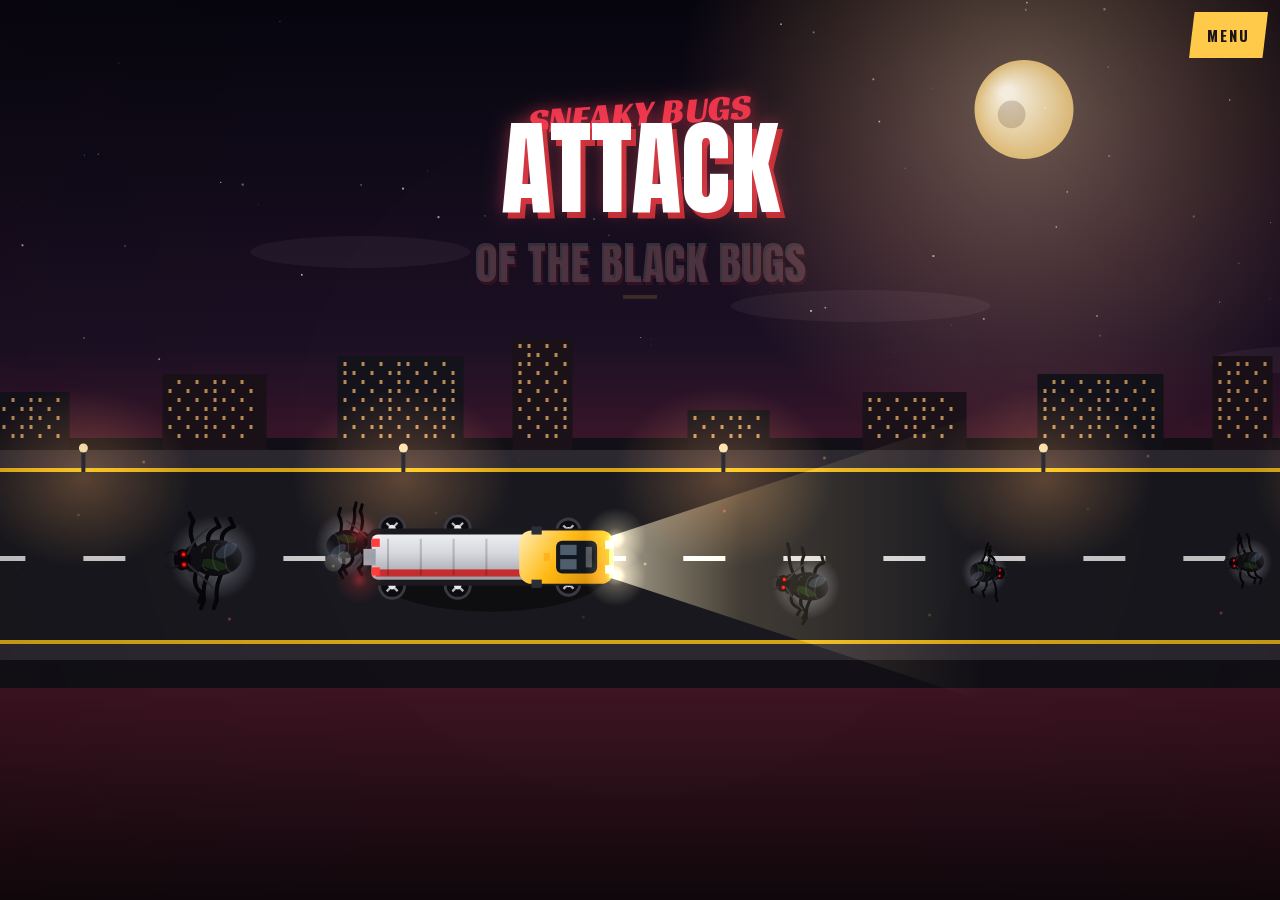
==== commit fd8b7514: "Standards: /robaki/en/ fixed relative paths (favicons, manifest, fonts, privacy/info links were 404)" ====
--- a/index.html
+++ b/index.html
@@ -361,7 +361,7 @@
     }
   /* stop60 flags v1 */#langSw .ibtn{line-height:1}#langSw .ibtn::before{content:'';display:block;width:16px;height:11px;margin:0 auto 2px;border-radius:2px;background:no-repeat center/100% 100%;box-shadow:0 0 0 1px rgba(0,0,0,.5)}#langSw [data-lang=pl]::before{background-image:url("data:image/svg+xml,%3Csvg xmlns='http://www.w3.org/2000/svg' viewBox='0 0 16 10'%3E%3Crect width='16' height='10' fill='%23fff'/%3E%3Crect y='5' width='16' height='5' fill='%23dc143c'/%3E%3C/svg%3E")}#langSw [data-lang=en]::before{background-image:url("data:image/svg+xml,%3Csvg xmlns='http://www.w3.org/2000/svg' viewBox='0 0 60 30' preserveAspectRatio='none'%3E%3Crect width='60' height='30' fill='%23012169'/%3E%3Cpath d='M0 0l60 30M60 0L0 30' stroke='%23fff' stroke-width='6'/%3E%3Cpath d='M0 0l60 30M60 0L0 30' stroke='%23c8102e' stroke-width='2.4'/%3E%3Cpath d='M30 0v30M0 15h60' stroke='%23fff' stroke-width='10'/%3E%3Cpath d='M30 0v30M0 15h60' stroke='%23c8102e' stroke-width='6'/%3E%3C/svg%3E")}
 </style>
-</head>
+<script type="application/ld+json">{"@context": "https://schema.org", "@type": "VideoGame", "name": "Sneaky Bugs", "url": "https://stop60.no/robaki/", "description": "Darmowa gra bez reklam w przeglądarce: nocny truck park, 60 sekund, czarne robaki o czerwonych oczach. Bez konta – zagraj w Sneaky Bugs.", "image": "https://stop60.no/robaki/intro.jpg", "inLanguage": ["pl", "en"], "genre": ["Arcade"], "gamePlatform": "Web browser", "applicationCategory": "GameApplication", "operatingSystem": "Any (web browser)", "playMode": "SinglePlayer", "isAccessibleForFree": true, "offers": {"@type": "Offer", "price": "0", "priceCurrency": "NOK"}, "publisher": {"@type": "Organization", "name": "Stop60", "url": "https://stop60.no/"}, "copyrightYear": 2026}</script></head>
 <body>
   <div id="wrap">
     <div id="stage">
